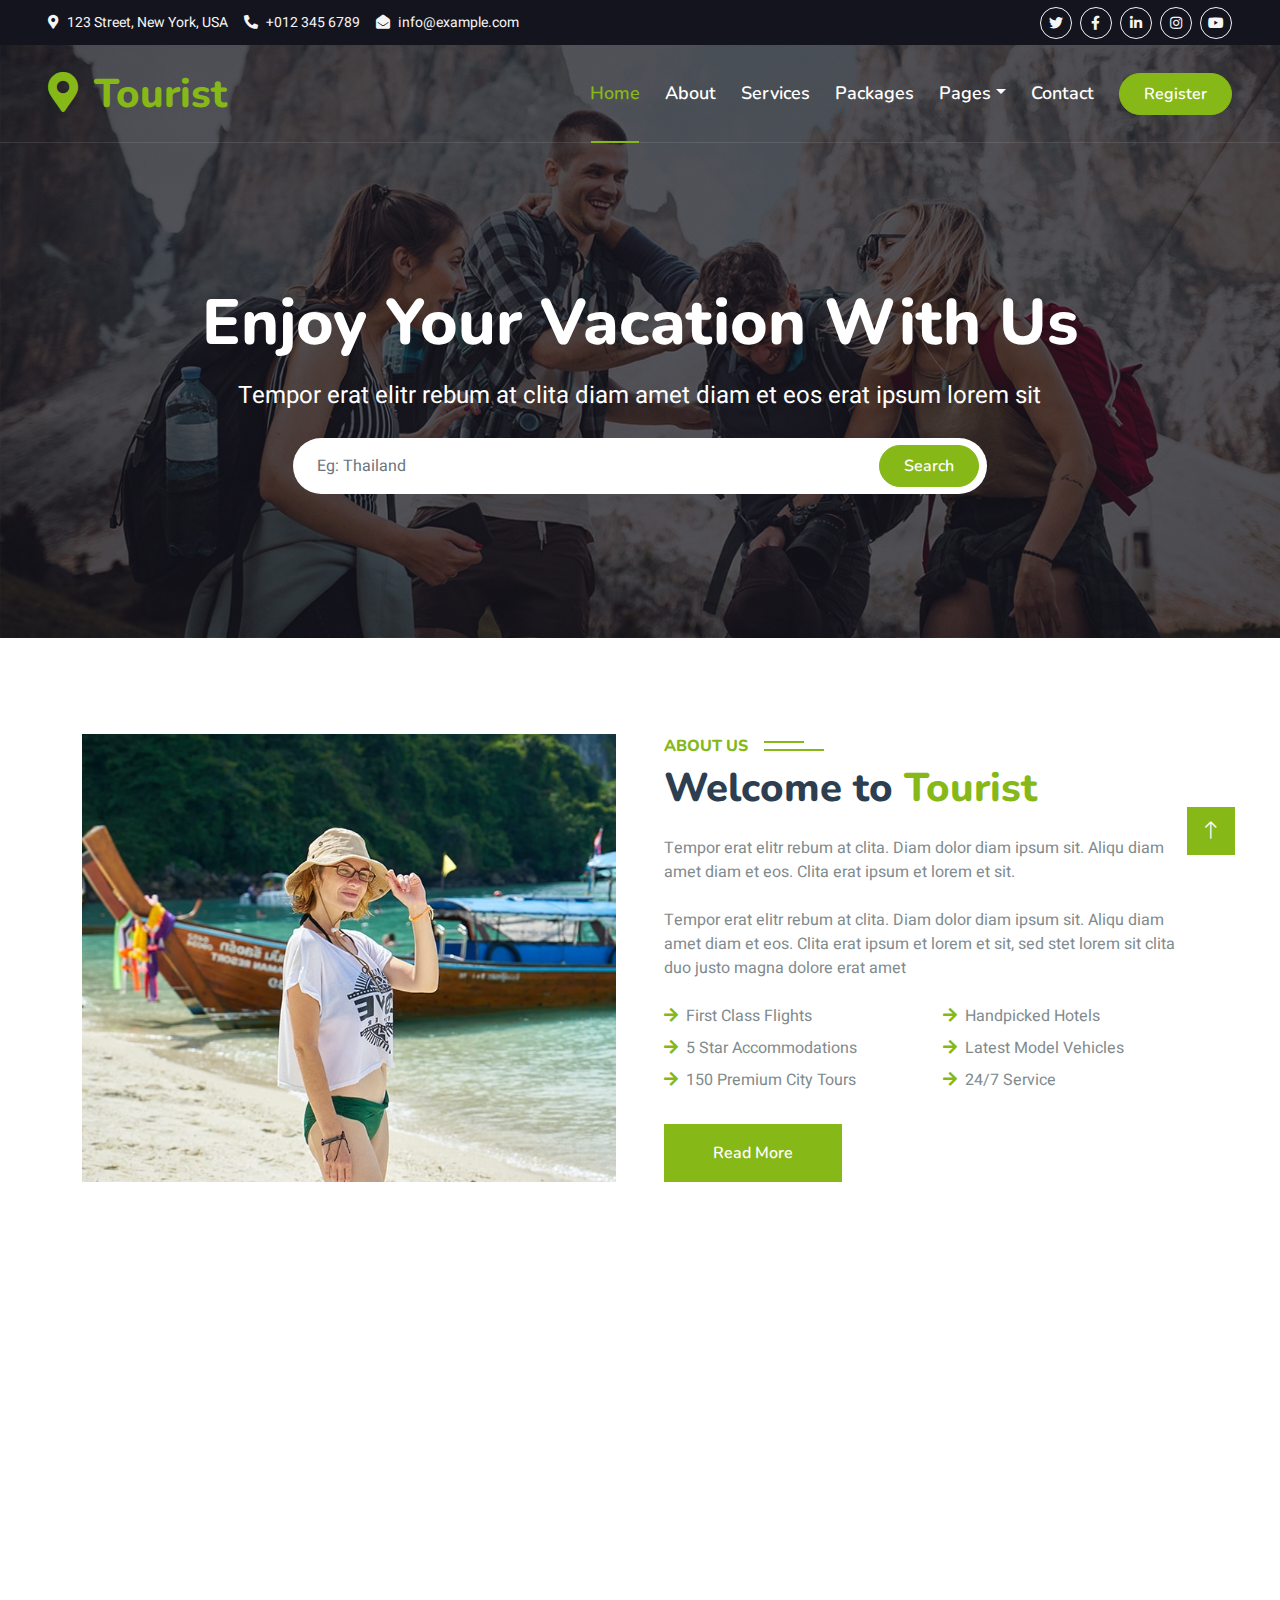
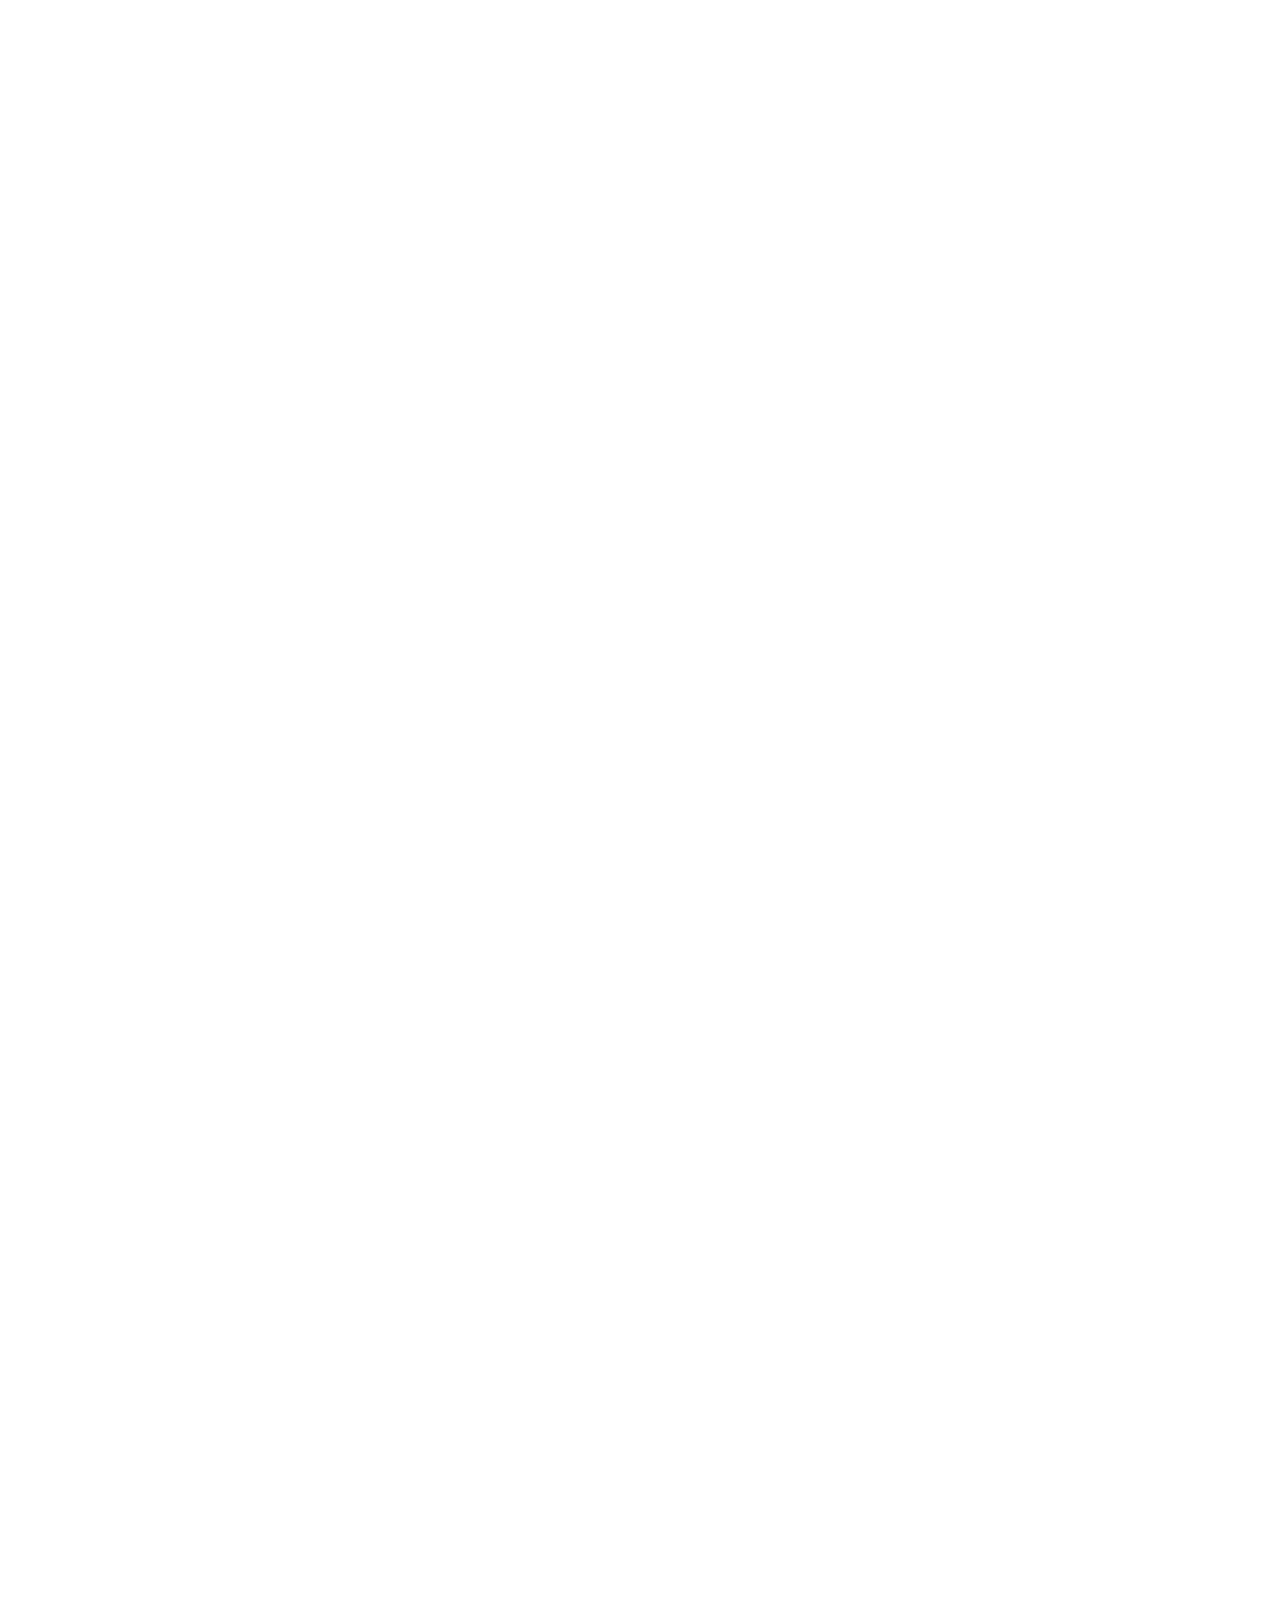
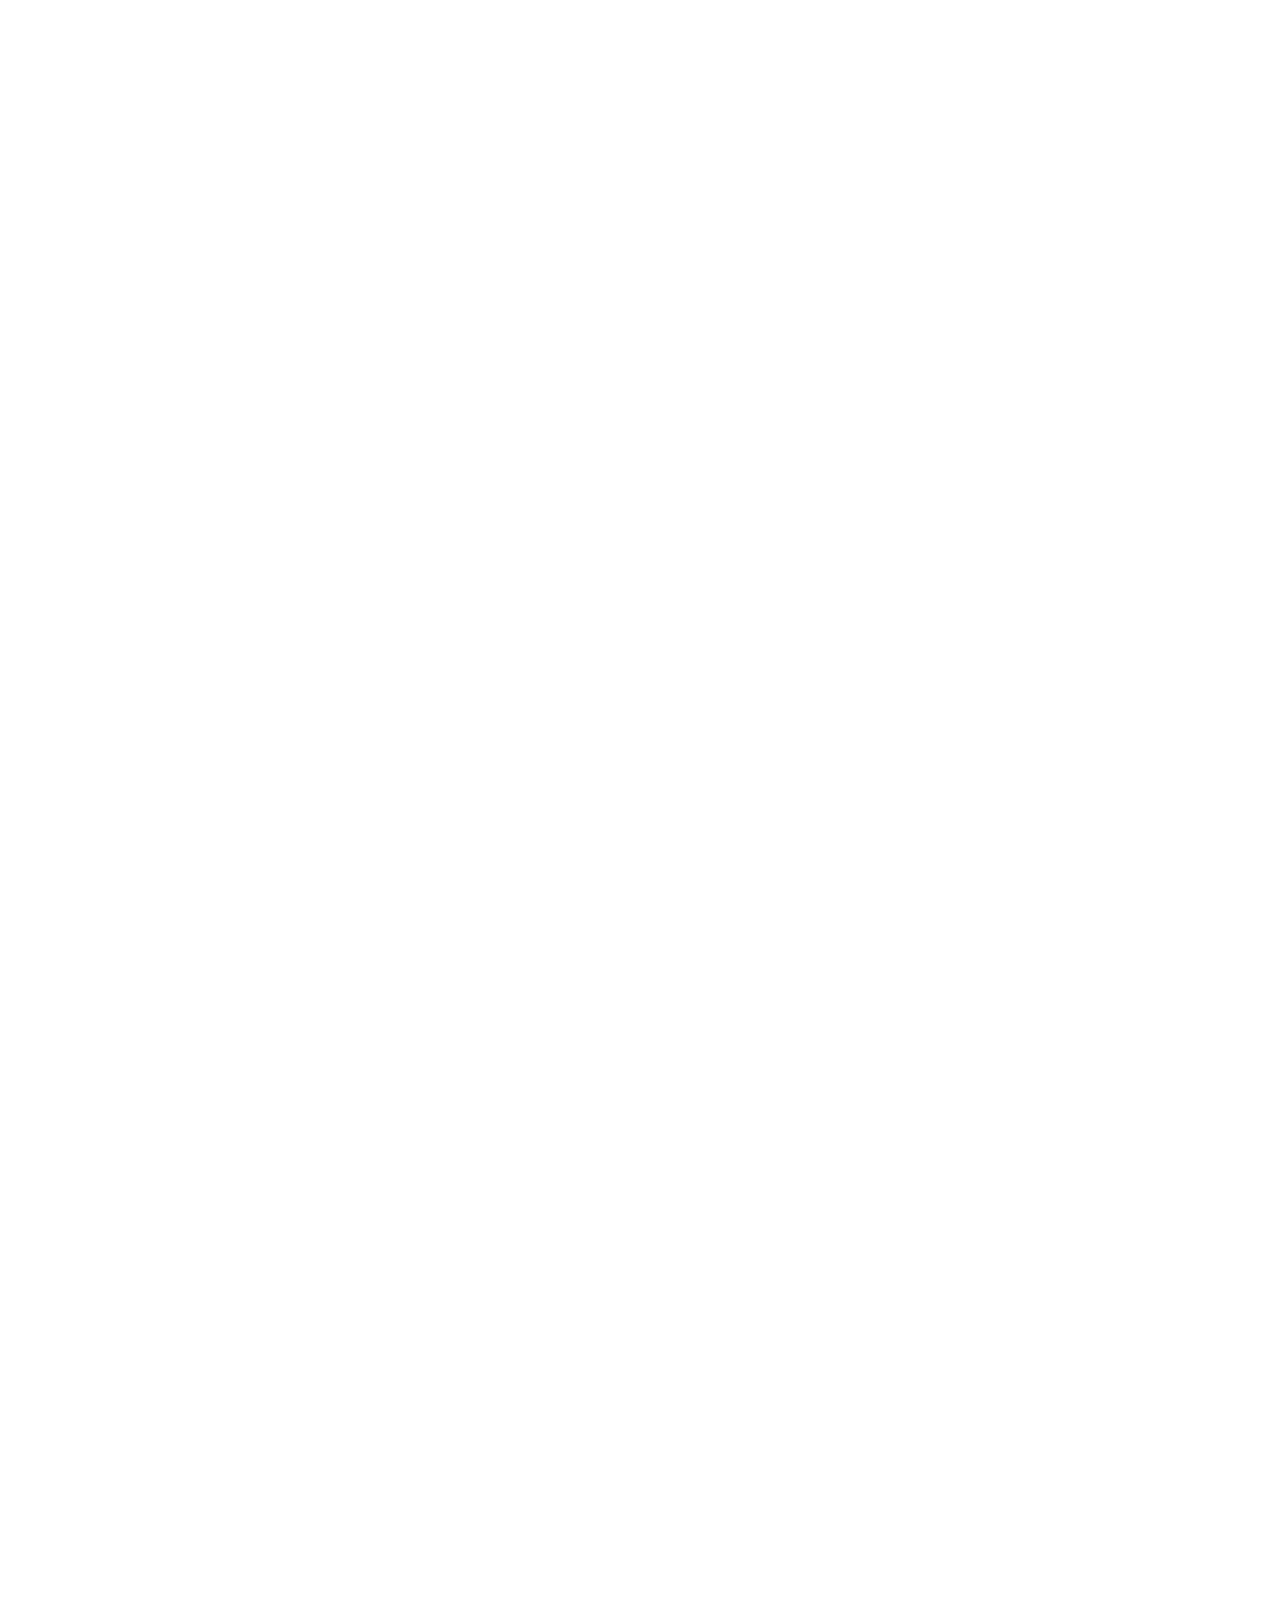
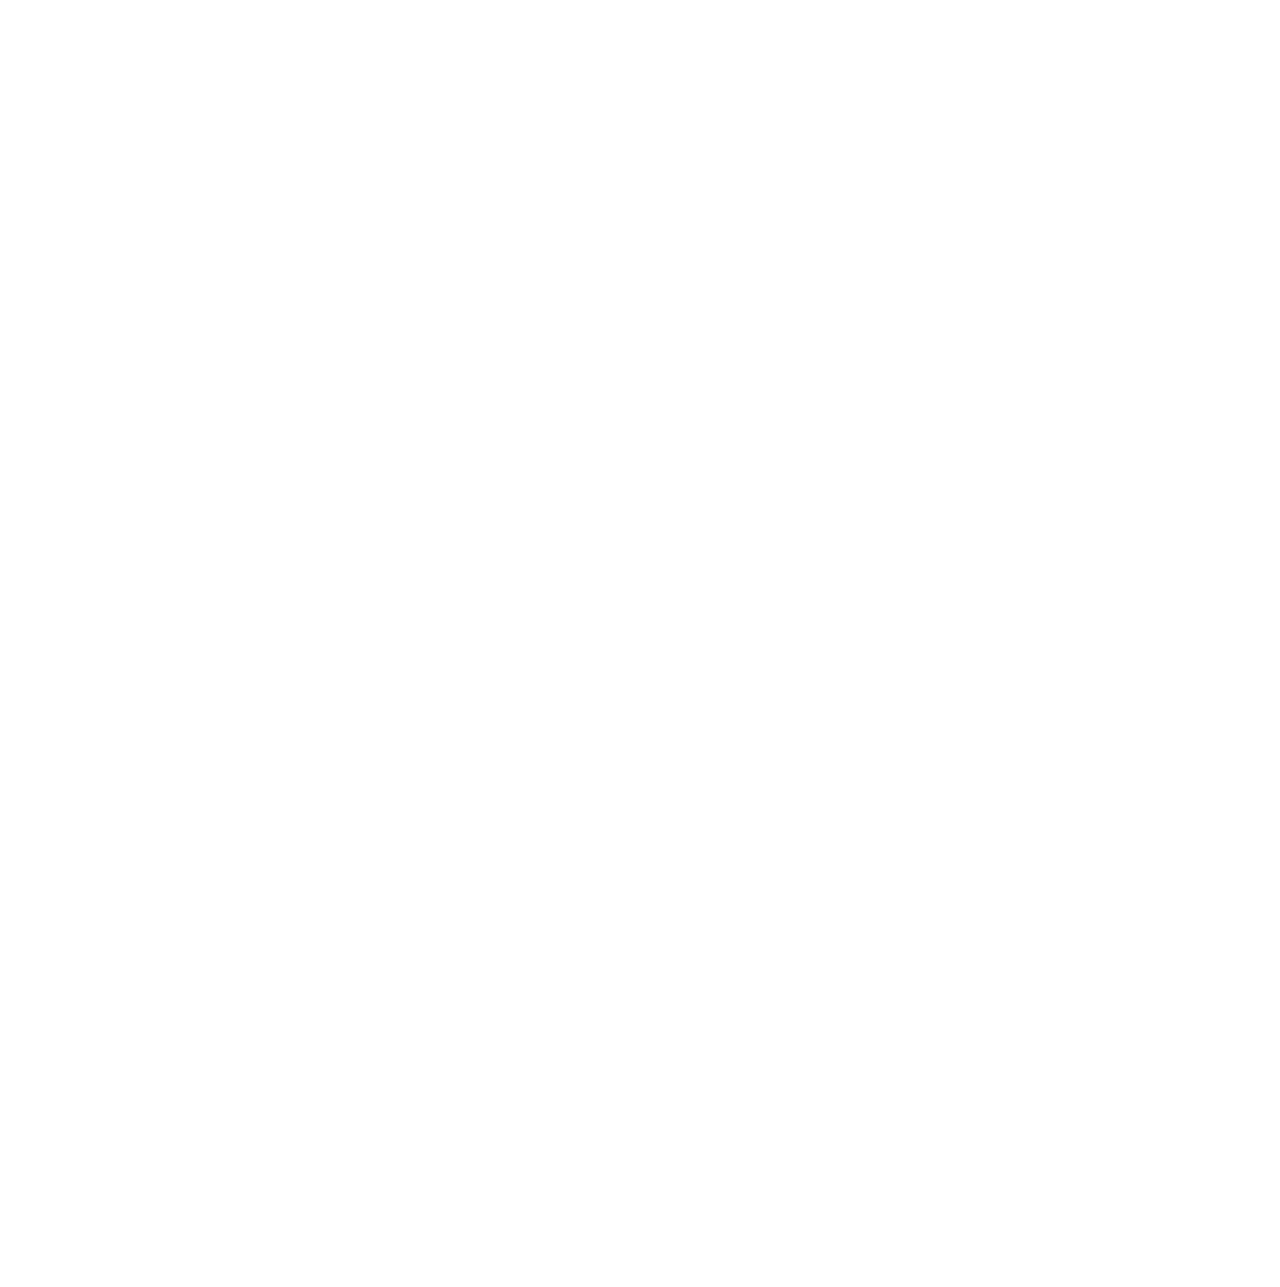
==== index.html @ eff5f2e8 "first commit" ====
<!DOCTYPE html>
<html lang="en">

<head>
    <meta charset="utf-8">
    <title>Tourist - Travel Agency HTML Template</title>
    <meta content="width=device-width, initial-scale=1.0" name="viewport">
    <meta content="" name="keywords">
    <meta content="" name="description">

    <!-- Favicon -->
    <link href="img/favicon.ico" rel="icon">

    <!-- Google Web Fonts -->
    <link rel="preconnect" href="https://fonts.googleapis.com">
    <link rel="preconnect" href="https://fonts.gstatic.com" crossorigin>
    <link href="https://fonts.googleapis.com/css2?family=Heebo:wght@400;500;600&family=Nunito:wght@600;700;800&display=swap" rel="stylesheet">

    <!-- Icon Font Stylesheet -->
    <link href="https://cdnjs.cloudflare.com/ajax/libs/font-awesome/5.10.0/css/all.min.css" rel="stylesheet">
    <link href="https://cdn.jsdelivr.net/npm/bootstrap-icons@1.4.1/font/bootstrap-icons.css" rel="stylesheet">

    <!-- Libraries Stylesheet -->
    <link href="lib/animate/animate.min.css" rel="stylesheet">
    <link href="lib/owlcarousel/assets/owl.carousel.min.css" rel="stylesheet">
    <link href="lib/tempusdominus/css/tempusdominus-bootstrap-4.min.css" rel="stylesheet" />

    <!-- Customized Bootstrap Stylesheet -->
    <link href="css/bootstrap.min.css" rel="stylesheet">

    <!-- Template Stylesheet -->
    <link href="css/style.css" rel="stylesheet">
</head>

<body>
    <!-- Spinner Start -->
    <div id="spinner" class="show bg-white position-fixed translate-middle w-100 vh-100 top-50 start-50 d-flex align-items-center justify-content-center">
        <div class="spinner-border text-primary" style="width: 3rem; height: 3rem;" role="status">
            <span class="sr-only">Loading...</span>
        </div>
    </div>
    <!-- Spinner End -->


    <!-- Topbar Start -->
    <div class="container-fluid bg-dark px-5 d-none d-lg-block">
        <div class="row gx-0">
            <div class="col-lg-8 text-center text-lg-start mb-2 mb-lg-0">
                <div class="d-inline-flex align-items-center" style="height: 45px;">
                    <small class="me-3 text-light"><i class="fa fa-map-marker-alt me-2"></i>123 Street, New York, USA</small>
                    <small class="me-3 text-light"><i class="fa fa-phone-alt me-2"></i>+012 345 6789</small>
                    <small class="text-light"><i class="fa fa-envelope-open me-2"></i>info@example.com</small>
                </div>
            </div>
            <div class="col-lg-4 text-center text-lg-end">
                <div class="d-inline-flex align-items-center" style="height: 45px;">
                    <a class="btn btn-sm btn-outline-light btn-sm-square rounded-circle me-2" href=""><i class="fab fa-twitter fw-normal"></i></a>
                    <a class="btn btn-sm btn-outline-light btn-sm-square rounded-circle me-2" href=""><i class="fab fa-facebook-f fw-normal"></i></a>
                    <a class="btn btn-sm btn-outline-light btn-sm-square rounded-circle me-2" href=""><i class="fab fa-linkedin-in fw-normal"></i></a>
                    <a class="btn btn-sm btn-outline-light btn-sm-square rounded-circle me-2" href=""><i class="fab fa-instagram fw-normal"></i></a>
                    <a class="btn btn-sm btn-outline-light btn-sm-square rounded-circle" href=""><i class="fab fa-youtube fw-normal"></i></a>
                </div>
            </div>
        </div>
    </div>
    <!-- Topbar End -->


    <!-- Navbar & Hero Start -->
    <div class="container-fluid position-relative p-0">
        <nav class="navbar navbar-expand-lg navbar-light px-4 px-lg-5 py-3 py-lg-0">
            <a href="" class="navbar-brand p-0">
                <h1 class="text-primary m-0"><i class="fa fa-map-marker-alt me-3"></i>Tourist</h1>
                <!-- <img src="img/logo.png" alt="Logo"> -->
            </a>
            <button class="navbar-toggler" type="button" data-bs-toggle="collapse" data-bs-target="#navbarCollapse">
                <span class="fa fa-bars"></span>
            </button>
            <div class="collapse navbar-collapse" id="navbarCollapse">
                <div class="navbar-nav ms-auto py-0">
                    <a href="index.html" class="nav-item nav-link active">Home</a>
                    <a href="about.html" class="nav-item nav-link">About</a>
                    <a href="service.html" class="nav-item nav-link">Services</a>
                    <a href="package.html" class="nav-item nav-link">Packages</a>
                    <div class="nav-item dropdown">
                        <a href="#" class="nav-link dropdown-toggle" data-bs-toggle="dropdown">Pages</a>
                        <div class="dropdown-menu m-0">
                            <a href="destination.html" class="dropdown-item">Destination</a>
                            <a href="booking.html" class="dropdown-item">Booking</a>
                            <a href="team.html" class="dropdown-item">Travel Guides</a>
                            <a href="testimonial.html" class="dropdown-item">Testimonial</a>
                            <a href="404.html" class="dropdown-item">404 Page</a>
                        </div>
                    </div>
                    <a href="contact.html" class="nav-item nav-link">Contact</a>
                </div>
                <a href="" class="btn btn-primary rounded-pill py-2 px-4">Register</a>
            </div>
        </nav>

        <div class="container-fluid bg-primary py-5 mb-5 hero-header">
            <div class="container py-5">
                <div class="row justify-content-center py-5">
                    <div class="col-lg-10 pt-lg-5 mt-lg-5 text-center">
                        <h1 class="display-3 text-white mb-3 animated slideInDown">Enjoy Your Vacation With Us</h1>
                        <p class="fs-4 text-white mb-4 animated slideInDown">Tempor erat elitr rebum at clita diam amet diam et eos erat ipsum lorem sit</p>
                        <div class="position-relative w-75 mx-auto animated slideInDown">
                            <input class="form-control border-0 rounded-pill w-100 py-3 ps-4 pe-5" type="text" placeholder="Eg: Thailand">
                            <button type="button" class="btn btn-primary rounded-pill py-2 px-4 position-absolute top-0 end-0 me-2" style="margin-top: 7px;">Search</button>
                        </div>
                    </div>
                </div>
            </div>
        </div>
    </div>
    <!-- Navbar & Hero End -->


    <!-- About Start -->
    <div class="container-xxl py-5">
        <div class="container">
            <div class="row g-5">
                <div class="col-lg-6 wow fadeInUp" data-wow-delay="0.1s" style="min-height: 400px;">
                    <div class="position-relative h-100">
                        <img class="img-fluid position-absolute w-100 h-100" src="img/about.jpg" alt="" style="object-fit: cover;">
                    </div>
                </div>
                <div class="col-lg-6 wow fadeInUp" data-wow-delay="0.3s">
                    <h6 class="section-title bg-white text-start text-primary pe-3">About Us</h6>
                    <h1 class="mb-4">Welcome to <span class="text-primary">Tourist</span></h1>
                    <p class="mb-4">Tempor erat elitr rebum at clita. Diam dolor diam ipsum sit. Aliqu diam amet diam et eos. Clita erat ipsum et lorem et sit.</p>
                    <p class="mb-4">Tempor erat elitr rebum at clita. Diam dolor diam ipsum sit. Aliqu diam amet diam et eos. Clita erat ipsum et lorem et sit, sed stet lorem sit clita duo justo magna dolore erat amet</p>
                    <div class="row gy-2 gx-4 mb-4">
                        <div class="col-sm-6">
                            <p class="mb-0"><i class="fa fa-arrow-right text-primary me-2"></i>First Class Flights</p>
                        </div>
                        <div class="col-sm-6">
                            <p class="mb-0"><i class="fa fa-arrow-right text-primary me-2"></i>Handpicked Hotels</p>
                        </div>
                        <div class="col-sm-6">
                            <p class="mb-0"><i class="fa fa-arrow-right text-primary me-2"></i>5 Star Accommodations</p>
                        </div>
                        <div class="col-sm-6">
                            <p class="mb-0"><i class="fa fa-arrow-right text-primary me-2"></i>Latest Model Vehicles</p>
                        </div>
                        <div class="col-sm-6">
                            <p class="mb-0"><i class="fa fa-arrow-right text-primary me-2"></i>150 Premium City Tours</p>
                        </div>
                        <div class="col-sm-6">
                            <p class="mb-0"><i class="fa fa-arrow-right text-primary me-2"></i>24/7 Service</p>
                        </div>
                    </div>
                    <a class="btn btn-primary py-3 px-5 mt-2" href="">Read More</a>
                </div>
            </div>
        </div>
    </div>
    <!-- About End -->


    <!-- Service Start -->
    <div class="container-xxl py-5">
        <div class="container">
            <div class="text-center wow fadeInUp" data-wow-delay="0.1s">
                <h6 class="section-title bg-white text-center text-primary px-3">Services</h6>
                <h1 class="mb-5">Our Services</h1>
            </div>
            <div class="row g-4">
                <div class="col-lg-3 col-sm-6 wow fadeInUp" data-wow-delay="0.1s">
                    <div class="service-item rounded pt-3">
                        <div class="p-4">
                            <i class="fa fa-3x fa-globe text-primary mb-4"></i>
                            <h5>WorldWide Tours</h5>
                            <p>Diam elitr kasd sed at elitr sed ipsum justo dolor sed clita amet diam</p>
                        </div>
                    </div>
                </div>
                <div class="col-lg-3 col-sm-6 wow fadeInUp" data-wow-delay="0.3s">
                    <div class="service-item rounded pt-3">
                        <div class="p-4">
                            <i class="fa fa-3x fa-hotel text-primary mb-4"></i>
                            <h5>Hotel Reservation</h5>
                            <p>Diam elitr kasd sed at elitr sed ipsum justo dolor sed clita amet diam</p>
                        </div>
                    </div>
                </div>
                <div class="col-lg-3 col-sm-6 wow fadeInUp" data-wow-delay="0.5s">
                    <div class="service-item rounded pt-3">
                        <div class="p-4">
                            <i class="fa fa-3x fa-user text-primary mb-4"></i>
                            <h5>Travel Guides</h5>
                            <p>Diam elitr kasd sed at elitr sed ipsum justo dolor sed clita amet diam</p>
                        </div>
                    </div>
                </div>
                <div class="col-lg-3 col-sm-6 wow fadeInUp" data-wow-delay="0.7s">
                    <div class="service-item rounded pt-3">
                        <div class="p-4">
                            <i class="fa fa-3x fa-cog text-primary mb-4"></i>
                            <h5>Event Management</h5>
                            <p>Diam elitr kasd sed at elitr sed ipsum justo dolor sed clita amet diam</p>
                        </div>
                    </div>
                </div>
                <div class="col-lg-3 col-sm-6 wow fadeInUp" data-wow-delay="0.1s">
                    <div class="service-item rounded pt-3">
                        <div class="p-4">
                            <i class="fa fa-3x fa-globe text-primary mb-4"></i>
                            <h5>WorldWide Tours</h5>
                            <p>Diam elitr kasd sed at elitr sed ipsum justo dolor sed clita amet diam</p>
                        </div>
                    </div>
                </div>
                <div class="col-lg-3 col-sm-6 wow fadeInUp" data-wow-delay="0.3s">
                    <div class="service-item rounded pt-3">
                        <div class="p-4">
                            <i class="fa fa-3x fa-hotel text-primary mb-4"></i>
                            <h5>Hotel Reservation</h5>
                            <p>Diam elitr kasd sed at elitr sed ipsum justo dolor sed clita amet diam</p>
                        </div>
                    </div>
                </div>
                <div class="col-lg-3 col-sm-6 wow fadeInUp" data-wow-delay="0.5s">
                    <div class="service-item rounded pt-3">
                        <div class="p-4">
                            <i class="fa fa-3x fa-user text-primary mb-4"></i>
                            <h5>Travel Guides</h5>
                            <p>Diam elitr kasd sed at elitr sed ipsum justo dolor sed clita amet diam</p>
                        </div>
                    </div>
                </div>
                <div class="col-lg-3 col-sm-6 wow fadeInUp" data-wow-delay="0.7s">
                    <div class="service-item rounded pt-3">
                        <div class="p-4">
                            <i class="fa fa-3x fa-cog text-primary mb-4"></i>
                            <h5>Event Management</h5>
                            <p>Diam elitr kasd sed at elitr sed ipsum justo dolor sed clita amet diam</p>
                        </div>
                    </div>
                </div>
            </div>
        </div>
    </div>
    <!-- Service End -->


    <!-- Destination Start -->
    <div class="container-xxl py-5 destination">
        <div class="container">
            <div class="text-center wow fadeInUp" data-wow-delay="0.1s">
                <h6 class="section-title bg-white text-center text-primary px-3">Destination</h6>
                <h1 class="mb-5">Popular Destination</h1>
            </div>
            <div class="row g-3">
                <div class="col-lg-7 col-md-6">
                    <div class="row g-3">
                        <div class="col-lg-12 col-md-12 wow zoomIn" data-wow-delay="0.1s">
                            <a class="position-relative d-block overflow-hidden" href="">
                                <img class="img-fluid" src="img/destination-1.jpg" alt="">
                                <div class="bg-white text-danger fw-bold position-absolute top-0 start-0 m-3 py-1 px-2">30% OFF</div>
                                <div class="bg-white text-primary fw-bold position-absolute bottom-0 end-0 m-3 py-1 px-2">Thailand</div>
                            </a>
                        </div>
                        <div class="col-lg-6 col-md-12 wow zoomIn" data-wow-delay="0.3s">
                            <a class="position-relative d-block overflow-hidden" href="">
                                <img class="img-fluid" src="img/destination-2.jpg" alt="">
                                <div class="bg-white text-danger fw-bold position-absolute top-0 start-0 m-3 py-1 px-2">25% OFF</div>
                                <div class="bg-white text-primary fw-bold position-absolute bottom-0 end-0 m-3 py-1 px-2">Malaysia</div>
                            </a>
                        </div>
                        <div class="col-lg-6 col-md-12 wow zoomIn" data-wow-delay="0.5s">
                            <a class="position-relative d-block overflow-hidden" href="">
                                <img class="img-fluid" src="img/destination-3.jpg" alt="">
                                <div class="bg-white text-danger fw-bold position-absolute top-0 start-0 m-3 py-1 px-2">35% OFF</div>
                                <div class="bg-white text-primary fw-bold position-absolute bottom-0 end-0 m-3 py-1 px-2">Australia</div>
                            </a>
                        </div>
                    </div>
                </div>
                <div class="col-lg-5 col-md-6 wow zoomIn" data-wow-delay="0.7s" style="min-height: 350px;">
                    <a class="position-relative d-block h-100 overflow-hidden" href="">
                        <img class="img-fluid position-absolute w-100 h-100" src="img/destination-4.jpg" alt="" style="object-fit: cover;">
                        <div class="bg-white text-danger fw-bold position-absolute top-0 start-0 m-3 py-1 px-2">20% OFF</div>
                        <div class="bg-white text-primary fw-bold position-absolute bottom-0 end-0 m-3 py-1 px-2">Indonesia</div>
                    </a>
                </div>
            </div>
        </div>
    </div>
    <!-- Destination Start -->


    <!-- Package Start -->
    <div class="container-xxl py-5">
        <div class="container">
            <div class="text-center wow fadeInUp" data-wow-delay="0.1s">
                <h6 class="section-title bg-white text-center text-primary px-3">Packages</h6>
                <h1 class="mb-5">Awesome Packages</h1>
            </div>
            <div class="row g-4 justify-content-center">
                <div class="col-lg-4 col-md-6 wow fadeInUp" data-wow-delay="0.1s">
                    <div class="package-item">
                        <div class="overflow-hidden">
                            <img class="img-fluid" src="img/package-1.jpg" alt="">
                        </div>
                        <div class="d-flex border-bottom">
                            <small class="flex-fill text-center border-end py-2"><i class="fa fa-map-marker-alt text-primary me-2"></i>Thailand</small>
                            <small class="flex-fill text-center border-end py-2"><i class="fa fa-calendar-alt text-primary me-2"></i>3 days</small>
                            <small class="flex-fill text-center py-2"><i class="fa fa-user text-primary me-2"></i>2 Person</small>
                        </div>
                        <div class="text-center p-4">
                            <h3 class="mb-0">$149.00</h3>
                            <div class="mb-3">
                                <small class="fa fa-star text-primary"></small>
                                <small class="fa fa-star text-primary"></small>
                                <small class="fa fa-star text-primary"></small>
                                <small class="fa fa-star text-primary"></small>
                                <small class="fa fa-star text-primary"></small>
                            </div>
                            <p>Tempor erat elitr rebum at clita. Diam dolor diam ipsum sit diam amet diam eos</p>
                            <div class="d-flex justify-content-center mb-2">
                                <a href="#" class="btn btn-sm btn-primary px-3 border-end" style="border-radius: 30px 0 0 30px;">Read More</a>
                                <a href="#" class="btn btn-sm btn-primary px-3" style="border-radius: 0 30px 30px 0;">Book Now</a>
                            </div>
                        </div>
                    </div>
                </div>
                <div class="col-lg-4 col-md-6 wow fadeInUp" data-wow-delay="0.3s">
                    <div class="package-item">
                        <div class="overflow-hidden">
                            <img class="img-fluid" src="img/package-2.jpg" alt="">
                        </div>
                        <div class="d-flex border-bottom">
                            <small class="flex-fill text-center border-end py-2"><i class="fa fa-map-marker-alt text-primary me-2"></i>Indonesia</small>
                            <small class="flex-fill text-center border-end py-2"><i class="fa fa-calendar-alt text-primary me-2"></i>3 days</small>
                            <small class="flex-fill text-center py-2"><i class="fa fa-user text-primary me-2"></i>2 Person</small>
                        </div>
                        <div class="text-center p-4">
                            <h3 class="mb-0">$139.00</h3>
                            <div class="mb-3">
                                <small class="fa fa-star text-primary"></small>
                                <small class="fa fa-star text-primary"></small>
                                <small class="fa fa-star text-primary"></small>
                                <small class="fa fa-star text-primary"></small>
                                <small class="fa fa-star text-primary"></small>
                            </div>
                            <p>Tempor erat elitr rebum at clita. Diam dolor diam ipsum sit diam amet diam eos</p>
                            <div class="d-flex justify-content-center mb-2">
                                <a href="#" class="btn btn-sm btn-primary px-3 border-end" style="border-radius: 30px 0 0 30px;">Read More</a>
                                <a href="#" class="btn btn-sm btn-primary px-3" style="border-radius: 0 30px 30px 0;">Book Now</a>
                            </div>
                        </div>
                    </div>
                </div>
                <div class="col-lg-4 col-md-6 wow fadeInUp" data-wow-delay="0.5s">
                    <div class="package-item">
                        <div class="overflow-hidden">
                            <img class="img-fluid" src="img/package-3.jpg" alt="">
                        </div>
                        <div class="d-flex border-bottom">
                            <small class="flex-fill text-center border-end py-2"><i class="fa fa-map-marker-alt text-primary me-2"></i>Malaysia</small>
                            <small class="flex-fill text-center border-end py-2"><i class="fa fa-calendar-alt text-primary me-2"></i>3 days</small>
                            <small class="flex-fill text-center py-2"><i class="fa fa-user text-primary me-2"></i>2 Person</small>
                        </div>
                        <div class="text-center p-4">
                            <h3 class="mb-0">$189.00</h3>
                            <div class="mb-3">
                                <small class="fa fa-star text-primary"></small>
                                <small class="fa fa-star text-primary"></small>
                                <small class="fa fa-star text-primary"></small>
                                <small class="fa fa-star text-primary"></small>
                                <small class="fa fa-star text-primary"></small>
                            </div>
                            <p>Tempor erat elitr rebum at clita. Diam dolor diam ipsum sit diam amet diam eos</p>
                            <div class="d-flex justify-content-center mb-2">
                                <a href="#" class="btn btn-sm btn-primary px-3 border-end" style="border-radius: 30px 0 0 30px;">Read More</a>
                                <a href="#" class="btn btn-sm btn-primary px-3" style="border-radius: 0 30px 30px 0;">Book Now</a>
                            </div>
                        </div>
                    </div>
                </div>
            </div>
        </div>
    </div>
    <!-- Package End -->


    <!-- Booking Start -->
    <div class="container-xxl py-5 wow fadeInUp" data-wow-delay="0.1s">
        <div class="container">
            <div class="booking p-5">
                <div class="row g-5 align-items-center">
                    <div class="col-md-6 text-white">
                        <h6 class="text-white text-uppercase">Booking</h6>
                        <h1 class="text-white mb-4">Online Booking</h1>
                        <p class="mb-4">Tempor erat elitr rebum at clita. Diam dolor diam ipsum sit. Aliqu diam amet diam et eos. Clita erat ipsum et lorem et sit.</p>
                        <p class="mb-4">Tempor erat elitr rebum at clita. Diam dolor diam ipsum sit. Aliqu diam amet diam et eos. Clita erat ipsum et lorem et sit, sed stet lorem sit clita duo justo magna dolore erat amet</p>
                        <a class="btn btn-outline-light py-3 px-5 mt-2" href="">Read More</a>
                    </div>
                    <div class="col-md-6">
                        <h1 class="text-white mb-4">Book A Tour</h1>
                        <form>
                            <div class="row g-3">
                                <div class="col-md-6">
                                    <div class="form-floating">
                                        <input type="text" class="form-control bg-transparent" id="name" placeholder="Your Name">
                                        <label for="name">Your Name</label>
                                    </div>
                                </div>
                                <div class="col-md-6">
                                    <div class="form-floating">
                                        <input type="email" class="form-control bg-transparent" id="email" placeholder="Your Email">
                                        <label for="email">Your Email</label>
                                    </div>
                                </div>
                                <div class="col-md-6">
                                    <div class="form-floating date" id="date3" data-target-input="nearest">
                                        <input type="text" class="form-control bg-transparent datetimepicker-input" id="datetime" placeholder="Date & Time" data-target="#date3" data-toggle="datetimepicker" />
                                        <label for="datetime">Date & Time</label>
                                    </div>
                                </div>
                                <div class="col-md-6">
                                    <div class="form-floating">
                                        <select class="form-select bg-transparent" id="select1">
                                            <option value="1">Destination 1</option>
                                            <option value="2">Destination 2</option>
                                            <option value="3">Destination 3</option>
                                        </select>
                                        <label for="select1">Destination</label>
                                    </div>
                                </div>
                                <div class="col-12">
                                    <div class="form-floating">
                                        <textarea class="form-control bg-transparent" placeholder="Special Request" id="message" style="height: 100px"></textarea>
                                        <label for="message">Special Request</label>
                                    </div>
                                </div>
                                <div class="col-12">
                                    <button class="btn btn-outline-light w-100 py-3" type="submit">Book Now</button>
                                </div>
                            </div>
                        </form>
                    </div>
                </div>
            </div>
        </div>
    </div>
    <!-- Booking Start -->


    <!-- Process Start -->
    <div class="container-xxl py-5">
        <div class="container">
            <div class="text-center pb-4 wow fadeInUp" data-wow-delay="0.1s">
                <h6 class="section-title bg-white text-center text-primary px-3">Process</h6>
                <h1 class="mb-5">3 Easy Steps</h1>
            </div>
            <div class="row gy-5 gx-4 justify-content-center">
                <div class="col-lg-4 col-sm-6 text-center pt-4 wow fadeInUp" data-wow-delay="0.1s">
                    <div class="position-relative border border-primary pt-5 pb-4 px-4">
                        <div class="d-inline-flex align-items-center justify-content-center bg-primary rounded-circle position-absolute top-0 start-50 translate-middle shadow" style="width: 100px; height: 100px;">
                            <i class="fa fa-globe fa-3x text-white"></i>
                        </div>
                        <h5 class="mt-4">Choose A Destination</h5>
                        <hr class="w-25 mx-auto bg-primary mb-1">
                        <hr class="w-50 mx-auto bg-primary mt-0">
                        <p class="mb-0">Tempor erat elitr rebum clita dolor diam ipsum sit diam amet diam eos erat ipsum et lorem et sit sed stet lorem sit</p>
                    </div>
                </div>
                <div class="col-lg-4 col-sm-6 text-center pt-4 wow fadeInUp" data-wow-delay="0.3s">
                    <div class="position-relative border border-primary pt-5 pb-4 px-4">
                        <div class="d-inline-flex align-items-center justify-content-center bg-primary rounded-circle position-absolute top-0 start-50 translate-middle shadow" style="width: 100px; height: 100px;">
                            <i class="fa fa-dollar-sign fa-3x text-white"></i>
                        </div>
                        <h5 class="mt-4">Pay Online</h5>
                        <hr class="w-25 mx-auto bg-primary mb-1">
                        <hr class="w-50 mx-auto bg-primary mt-0">
                        <p class="mb-0">Tempor erat elitr rebum clita dolor diam ipsum sit diam amet diam eos erat ipsum et lorem et sit sed stet lorem sit</p>
                    </div>
                </div>
                <div class="col-lg-4 col-sm-6 text-center pt-4 wow fadeInUp" data-wow-delay="0.5s">
                    <div class="position-relative border border-primary pt-5 pb-4 px-4">
                        <div class="d-inline-flex align-items-center justify-content-center bg-primary rounded-circle position-absolute top-0 start-50 translate-middle shadow" style="width: 100px; height: 100px;">
                            <i class="fa fa-plane fa-3x text-white"></i>
                        </div>
                        <h5 class="mt-4">Fly Today</h5>
                        <hr class="w-25 mx-auto bg-primary mb-1">
                        <hr class="w-50 mx-auto bg-primary mt-0">
                        <p class="mb-0">Tempor erat elitr rebum clita dolor diam ipsum sit diam amet diam eos erat ipsum et lorem et sit sed stet lorem sit</p>
                    </div>
                </div>
            </div>
        </div>
    </div>
    <!-- Process Start -->


    <!-- Team Start -->
    <div class="container-xxl py-5">
        <div class="container">
            <div class="text-center wow fadeInUp" data-wow-delay="0.1s">
                <h6 class="section-title bg-white text-center text-primary px-3">Travel Guide</h6>
                <h1 class="mb-5">Meet Our Guide</h1>
            </div>
            <div class="row g-4">
                <div class="col-lg-3 col-md-6 wow fadeInUp" data-wow-delay="0.1s">
                    <div class="team-item">
                        <div class="overflow-hidden">
                            <img class="img-fluid" src="img/team-1.jpg" alt="">
                        </div>
                        <div class="position-relative d-flex justify-content-center" style="margin-top: -19px;">
                            <a class="btn btn-square mx-1" href=""><i class="fab fa-facebook-f"></i></a>
                            <a class="btn btn-square mx-1" href=""><i class="fab fa-twitter"></i></a>
                            <a class="btn btn-square mx-1" href=""><i class="fab fa-instagram"></i></a>
                        </div>
                        <div class="text-center p-4">
                            <h5 class="mb-0">Full Name</h5>
                            <small>Designation</small>
                        </div>
                    </div>
                </div>
                <div class="col-lg-3 col-md-6 wow fadeInUp" data-wow-delay="0.3s">
                    <div class="team-item">
                        <div class="overflow-hidden">
                            <img class="img-fluid" src="img/team-2.jpg" alt="">
                        </div>
                        <div class="position-relative d-flex justify-content-center" style="margin-top: -19px;">
                            <a class="btn btn-square mx-1" href=""><i class="fab fa-facebook-f"></i></a>
                            <a class="btn btn-square mx-1" href=""><i class="fab fa-twitter"></i></a>
                            <a class="btn btn-square mx-1" href=""><i class="fab fa-instagram"></i></a>
                        </div>
                        <div class="text-center p-4">
                            <h5 class="mb-0">Full Name</h5>
                            <small>Designation</small>
                        </div>
                    </div>
                </div>
                <div class="col-lg-3 col-md-6 wow fadeInUp" data-wow-delay="0.5s">
                    <div class="team-item">
                        <div class="overflow-hidden">
                            <img class="img-fluid" src="img/team-3.jpg" alt="">
                        </div>
                        <div class="position-relative d-flex justify-content-center" style="margin-top: -19px;">
                            <a class="btn btn-square mx-1" href=""><i class="fab fa-facebook-f"></i></a>
                            <a class="btn btn-square mx-1" href=""><i class="fab fa-twitter"></i></a>
                            <a class="btn btn-square mx-1" href=""><i class="fab fa-instagram"></i></a>
                        </div>
                        <div class="text-center p-4">
                            <h5 class="mb-0">Full Name</h5>
                            <small>Designation</small>
                        </div>
                    </div>
                </div>
                <div class="col-lg-3 col-md-6 wow fadeInUp" data-wow-delay="0.7s">
                    <div class="team-item">
                        <div class="overflow-hidden">
                            <img class="img-fluid" src="img/team-4.jpg" alt="">
                        </div>
                        <div class="position-relative d-flex justify-content-center" style="margin-top: -19px;">
                            <a class="btn btn-square mx-1" href=""><i class="fab fa-facebook-f"></i></a>
                            <a class="btn btn-square mx-1" href=""><i class="fab fa-twitter"></i></a>
                            <a class="btn btn-square mx-1" href=""><i class="fab fa-instagram"></i></a>
                        </div>
                        <div class="text-center p-4">
                            <h5 class="mb-0">Full Name</h5>
                            <small>Designation</small>
                        </div>
                    </div>
                </div>
            </div>
        </div>
    </div>
    <!-- Team End -->


    <!-- Testimonial Start -->
    <div class="container-xxl py-5 wow fadeInUp" data-wow-delay="0.1s">
        <div class="container">
            <div class="text-center">
                <h6 class="section-title bg-white text-center text-primary px-3">Testimonial</h6>
                <h1 class="mb-5">Our Clients Say!!!</h1>
            </div>
            <div class="owl-carousel testimonial-carousel position-relative">
                <div class="testimonial-item bg-white text-center border p-4">
                    <img class="bg-white rounded-circle shadow p-1 mx-auto mb-3" src="img/testimonial-1.jpg" style="width: 80px; height: 80px;">
                    <h5 class="mb-0">John Doe</h5>
                    <p>New York, USA</p>
                    <p class="mb-0">Tempor erat elitr rebum at clita. Diam dolor diam ipsum sit diam amet diam et eos. Clita erat ipsum et lorem et sit.</p>
                </div>
                <div class="testimonial-item bg-white text-center border p-4">
                    <img class="bg-white rounded-circle shadow p-1 mx-auto mb-3" src="img/testimonial-2.jpg" style="width: 80px; height: 80px;">
                    <h5 class="mb-0">John Doe</h5>
                    <p>New York, USA</p>
                    <p class="mt-2 mb-0">Tempor erat elitr rebum at clita. Diam dolor diam ipsum sit diam amet diam et eos. Clita erat ipsum et lorem et sit.</p>
                </div>
                <div class="testimonial-item bg-white text-center border p-4">
                    <img class="bg-white rounded-circle shadow p-1 mx-auto mb-3" src="img/testimonial-3.jpg" style="width: 80px; height: 80px;">
                    <h5 class="mb-0">John Doe</h5>
                    <p>New York, USA</p>
                    <p class="mt-2 mb-0">Tempor erat elitr rebum at clita. Diam dolor diam ipsum sit diam amet diam et eos. Clita erat ipsum et lorem et sit.</p>
                </div>
                <div class="testimonial-item bg-white text-center border p-4">
                    <img class="bg-white rounded-circle shadow p-1 mx-auto mb-3" src="img/testimonial-4.jpg" style="width: 80px; height: 80px;">
                    <h5 class="mb-0">John Doe</h5>
                    <p>New York, USA</p>
                    <p class="mt-2 mb-0">Tempor erat elitr rebum at clita. Diam dolor diam ipsum sit diam amet diam et eos. Clita erat ipsum et lorem et sit.</p>
                </div>
            </div>
        </div>
    </div>
    <!-- Testimonial End -->
        

    <!-- Footer Start -->
    <div class="container-fluid bg-dark text-light footer pt-5 mt-5 wow fadeIn" data-wow-delay="0.1s">
        <div class="container py-5">
            <div class="row g-5">
                <div class="col-lg-3 col-md-6">
                    <h4 class="text-white mb-3">Company</h4>
                    <a class="btn btn-link" href="">About Us</a>
                    <a class="btn btn-link" href="">Contact Us</a>
                    <a class="btn btn-link" href="">Privacy Policy</a>
                    <a class="btn btn-link" href="">Terms & Condition</a>
                    <a class="btn btn-link" href="">FAQs & Help</a>
                </div>
                <div class="col-lg-3 col-md-6">
                    <h4 class="text-white mb-3">Contact</h4>
                    <p class="mb-2"><i class="fa fa-map-marker-alt me-3"></i>123 Street, New York, USA</p>
                    <p class="mb-2"><i class="fa fa-phone-alt me-3"></i>+012 345 67890</p>
                    <p class="mb-2"><i class="fa fa-envelope me-3"></i>info@example.com</p>
                    <div class="d-flex pt-2">
                        <a class="btn btn-outline-light btn-social" href=""><i class="fab fa-twitter"></i></a>
                        <a class="btn btn-outline-light btn-social" href=""><i class="fab fa-facebook-f"></i></a>
                        <a class="btn btn-outline-light btn-social" href=""><i class="fab fa-youtube"></i></a>
                        <a class="btn btn-outline-light btn-social" href=""><i class="fab fa-linkedin-in"></i></a>
                    </div>
                </div>
                <div class="col-lg-3 col-md-6">
                    <h4 class="text-white mb-3">Gallery</h4>
                    <div class="row g-2 pt-2">
                        <div class="col-4">
                            <img class="img-fluid bg-light p-1" src="img/package-1.jpg" alt="">
                        </div>
                        <div class="col-4">
                            <img class="img-fluid bg-light p-1" src="img/package-2.jpg" alt="">
                        </div>
                        <div class="col-4">
                            <img class="img-fluid bg-light p-1" src="img/package-3.jpg" alt="">
                        </div>
                        <div class="col-4">
                            <img class="img-fluid bg-light p-1" src="img/package-2.jpg" alt="">
                        </div>
                        <div class="col-4">
                            <img class="img-fluid bg-light p-1" src="img/package-3.jpg" alt="">
                        </div>
                        <div class="col-4">
                            <img class="img-fluid bg-light p-1" src="img/package-1.jpg" alt="">
                        </div>
                    </div>
                </div>
                <div class="col-lg-3 col-md-6">
                    <h4 class="text-white mb-3">Newsletter</h4>
                    <p>Dolor amet sit justo amet elitr clita ipsum elitr est.</p>
                    <div class="position-relative mx-auto" style="max-width: 400px;">
                        <input class="form-control border-primary w-100 py-3 ps-4 pe-5" type="text" placeholder="Your email">
                        <button type="button" class="btn btn-primary py-2 position-absolute top-0 end-0 mt-2 me-2">SignUp</button>
                    </div>
                </div>
            </div>
        </div>
        <div class="container">
            <div class="copyright">
                <div class="row">
                    <div class="col-md-6 text-center text-md-start mb-3 mb-md-0">
                        &copy; <a class="border-bottom" href="#">Your Site Name</a>, All Right Reserved.

                        <!--/*** This template is free as long as you keep the footer author’s credit link/attribution link/backlink. If you'd like to use the template without the footer author’s credit link/attribution link/backlink, you can purchase the Credit Removal License from "https://htmlcodex.com/credit-removal". Thank you for your support. ***/-->
                        Designed By <a class="border-bottom" href="https://htmlcodex.com">HTML Codex</a>
                    </div>
                    <div class="col-md-6 text-center text-md-end">
                        <div class="footer-menu">
                            <a href="">Home</a>
                            <a href="">Cookies</a>
                            <a href="">Help</a>
                            <a href="">FQAs</a>
                        </div>
                    </div>
                </div>
            </div>
        </div>
    </div>
    <!-- Footer End -->


    <!-- Back to Top -->
    <a href="#" class="btn btn-lg btn-primary btn-lg-square back-to-top"><i class="bi bi-arrow-up"></i></a>


    <!-- JavaScript Libraries -->
    <script src="https://code.jquery.com/jquery-3.4.1.min.js"></script>
    <script src="https://cdn.jsdelivr.net/npm/bootstrap@5.0.0/dist/js/bootstrap.bundle.min.js"></script>
    <script src="lib/wow/wow.min.js"></script>
    <script src="lib/easing/easing.min.js"></script>
    <script src="lib/waypoints/waypoints.min.js"></script>
    <script src="lib/owlcarousel/owl.carousel.min.js"></script>
    <script src="lib/tempusdominus/js/moment.min.js"></script>
    <script src="lib/tempusdominus/js/moment-timezone.min.js"></script>
    <script src="lib/tempusdominus/js/tempusdominus-bootstrap-4.min.js"></script>

    <!-- Template Javascript -->
    <script src="js/main.js"></script>
</body>

</html>
---- css/style.css ----
/********** Template CSS **********/
:root {
    --primary: #86B817;
    --secondary: #FE8800;
    --light: #F5F5F5;
    --dark: #14141F;
}

.fw-medium {
    font-weight: 600 !important;
}

.fw-semi-bold {
    font-weight: 700 !important;
}

.back-to-top {
    position: fixed;
    display: none;
    right: 45px;
    bottom: 45px;
    z-index: 99;
}


/*** Spinner ***/
#spinner {
    opacity: 0;
    visibility: hidden;
    transition: opacity .5s ease-out, visibility 0s linear .5s;
    z-index: 99999;
}

#spinner.show {
    transition: opacity .5s ease-out, visibility 0s linear 0s;
    visibility: visible;
    opacity: 1;
}


/*** Button ***/
.btn {
    font-family: 'Nunito', sans-serif;
    font-weight: 600;
    transition: .5s;
}

.btn.btn-primary,
.btn.btn-secondary {
    color: #FFFFFF;
}

.btn-square {
    width: 38px;
    height: 38px;
}

.btn-sm-square {
    width: 32px;
    height: 32px;
}

.btn-lg-square {
    width: 48px;
    height: 48px;
}

.btn-square,
.btn-sm-square,
.btn-lg-square {
    padding: 0;
    display: flex;
    align-items: center;
    justify-content: center;
    font-weight: normal;
    border-radius: 0px;
}


/*** Navbar ***/
.navbar-light .navbar-nav .nav-link {
    font-family: 'Nunito', sans-serif;
    position: relative;
    margin-right: 25px;
    padding: 35px 0;
    color: #FFFFFF !important;
    font-size: 18px;
    font-weight: 600;
    outline: none;
    transition: .5s;
}

.sticky-top.navbar-light .navbar-nav .nav-link {
    padding: 20px 0;
    color: var(--dark) !important;
}

.navbar-light .navbar-nav .nav-link:hover,
.navbar-light .navbar-nav .nav-link.active {
    color: var(--primary) !important;
}

.navbar-light .navbar-brand img {
    max-height: 60px;
    transition: .5s;
}

.sticky-top.navbar-light .navbar-brand img {
    max-height: 45px;
}

@media (max-width: 991.98px) {
    .sticky-top.navbar-light {
        position: relative;
        background: #FFFFFF;
    }

    .navbar-light .navbar-collapse {
        margin-top: 15px;
        border-top: 1px solid #DDDDDD;
    }

    .navbar-light .navbar-nav .nav-link,
    .sticky-top.navbar-light .navbar-nav .nav-link {
        padding: 10px 0;
        margin-left: 0;
        color: var(--dark) !important;
    }

    .navbar-light .navbar-brand img {
        max-height: 45px;
    }
}

@media (min-width: 992px) {
    .navbar-light {
        position: absolute;
        width: 100%;
        top: 0;
        left: 0;
        border-bottom: 1px solid rgba(256, 256, 256, .1);
        z-index: 999;
    }
    
    .sticky-top.navbar-light {
        position: fixed;
        background: #FFFFFF;
    }

    .navbar-light .navbar-nav .nav-link::before {
        position: absolute;
        content: "";
        width: 0;
        height: 2px;
        bottom: -1px;
        left: 50%;
        background: var(--primary);
        transition: .5s;
    }

    .navbar-light .navbar-nav .nav-link:hover::before,
    .navbar-light .navbar-nav .nav-link.active::before {
        width: calc(100% - 2px);
        left: 1px;
    }

    .navbar-light .navbar-nav .nav-link.nav-contact::before {
        display: none;
    }
}


/*** Hero Header ***/
.hero-header {
    background: linear-gradient(rgba(20, 20, 31, .7), rgba(20, 20, 31, .7)), url(../img/bg-hero.jpg);
    background-position: center center;
    background-repeat: no-repeat;
    background-size: cover;
}

.breadcrumb-item + .breadcrumb-item::before {
    color: rgba(255, 255, 255, .5);
}


/*** Section Title ***/
.section-title {
    position: relative;
    display: inline-block;
    text-transform: uppercase;
}

.section-title::before {
    position: absolute;
    content: "";
    width: calc(100% + 80px);
    height: 2px;
    top: 4px;
    left: -40px;
    background: var(--primary);
    z-index: -1;
}

.section-title::after {
    position: absolute;
    content: "";
    width: calc(100% + 120px);
    height: 2px;
    bottom: 5px;
    left: -60px;
    background: var(--primary);
    z-index: -1;
}

.section-title.text-start::before {
    width: calc(100% + 40px);
    left: 0;
}

.section-title.text-start::after {
    width: calc(100% + 60px);
    left: 0;
}


/*** Service ***/
.service-item {
    box-shadow: 0 0 45px rgba(0, 0, 0, .08);
    transition: .5s;
}

.service-item:hover {
    background: var(--primary);
}

.service-item * {
    transition: .5s;
}

.service-item:hover * {
    color: var(--light) !important;
}


/*** Destination ***/
.destination img {
    transition: .5s;
}

.destination a:hover img {
    transform: scale(1.1);
}


/*** Package ***/
.package-item {
    box-shadow: 0 0 45px rgba(0, 0, 0, .08);
}

.package-item img {
    transition: .5s;
}

.package-item:hover img {
    transform: scale(1.1);
}


/*** Booking ***/
.booking {
    background: linear-gradient(rgba(15, 23, 43, .7), rgba(15, 23, 43, .7)), url(../img/booking.jpg);
    background-position: center center;
    background-repeat: no-repeat;
    background-size: cover;
}


/*** Team ***/
.team-item {
    box-shadow: 0 0 45px rgba(0, 0, 0, .08);
}

.team-item img {
    transition: .5s;
}

.team-item:hover img {
    transform: scale(1.1);
}

.team-item .btn {
    background: #FFFFFF;
    color: var(--primary);
    border-radius: 20px;
    border-bottom: 1px solid var(--primary);
}

.team-item .btn:hover {
    background: var(--primary);
    color: #FFFFFF;
}


/*** Testimonial ***/
.testimonial-carousel::before {
    position: absolute;
    content: "";
    top: 0;
    left: 0;
    height: 100%;
    width: 0;
    background: linear-gradient(to right, rgba(255, 255, 255, 1) 0%, rgba(255, 255, 255, 0) 100%);
    z-index: 1;
}

.testimonial-carousel::after {
    position: absolute;
    content: "";
    top: 0;
    right: 0;
    height: 100%;
    width: 0;
    background: linear-gradient(to left, rgba(255, 255, 255, 1) 0%, rgba(255, 255, 255, 0) 100%);
    z-index: 1;
}

@media (min-width: 768px) {
    .testimonial-carousel::before,
    .testimonial-carousel::after {
        width: 200px;
    }
}

@media (min-width: 992px) {
    .testimonial-carousel::before,
    .testimonial-carousel::after {
        width: 300px;
    }
}

.testimonial-carousel .owl-item .testimonial-item,
.testimonial-carousel .owl-item.center .testimonial-item * {
    transition: .5s;
}

.testimonial-carousel .owl-item.center .testimonial-item {
    background: var(--primary) !important;
    border-color: var(--primary) !important;
}

.testimonial-carousel .owl-item.center .testimonial-item * {
    color: #FFFFFF !important;
}

.testimonial-carousel .owl-dots {
    margin-top: 24px;
    display: flex;
    align-items: flex-end;
    justify-content: center;
}

.testimonial-carousel .owl-dot {
    position: relative;
    display: inline-block;
    margin: 0 5px;
    width: 15px;
    height: 15px;
    border: 1px solid #CCCCCC;
    border-radius: 15px;
    transition: .5s;
}

.testimonial-carousel .owl-dot.active {
    background: var(--primary);
    border-color: var(--primary);
}


/*** Footer ***/
.footer .btn.btn-social {
    margin-right: 5px;
    width: 35px;
    height: 35px;
    display: flex;
    align-items: center;
    justify-content: center;
    color: var(--light);
    font-weight: normal;
    border: 1px solid #FFFFFF;
    border-radius: 35px;
    transition: .3s;
}

.footer .btn.btn-social:hover {
    color: var(--primary);
}

.footer .btn.btn-link {
    display: block;
    margin-bottom: 5px;
    padding: 0;
    text-align: left;
    color: #FFFFFF;
    font-size: 15px;
    font-weight: normal;
    text-transform: capitalize;
    transition: .3s;
}

.footer .btn.btn-link::before {
    position: relative;
    content: "\f105";
    font-family: "Font Awesome 5 Free";
    font-weight: 900;
    margin-right: 10px;
}

.footer .btn.btn-link:hover {
    letter-spacing: 1px;
    box-shadow: none;
}

.footer .copyright {
    padding: 25px 0;
    font-size: 15px;
    border-top: 1px solid rgba(256, 256, 256, .1);
}

.footer .copyright a {
    color: var(--light);
}

.footer .footer-menu a {
    margin-right: 15px;
    padding-right: 15px;
    border-right: 1px solid rgba(255, 255, 255, .1);
}

.footer .footer-menu a:last-child {
    margin-right: 0;
    padding-right: 0;
    border-right: none;
}
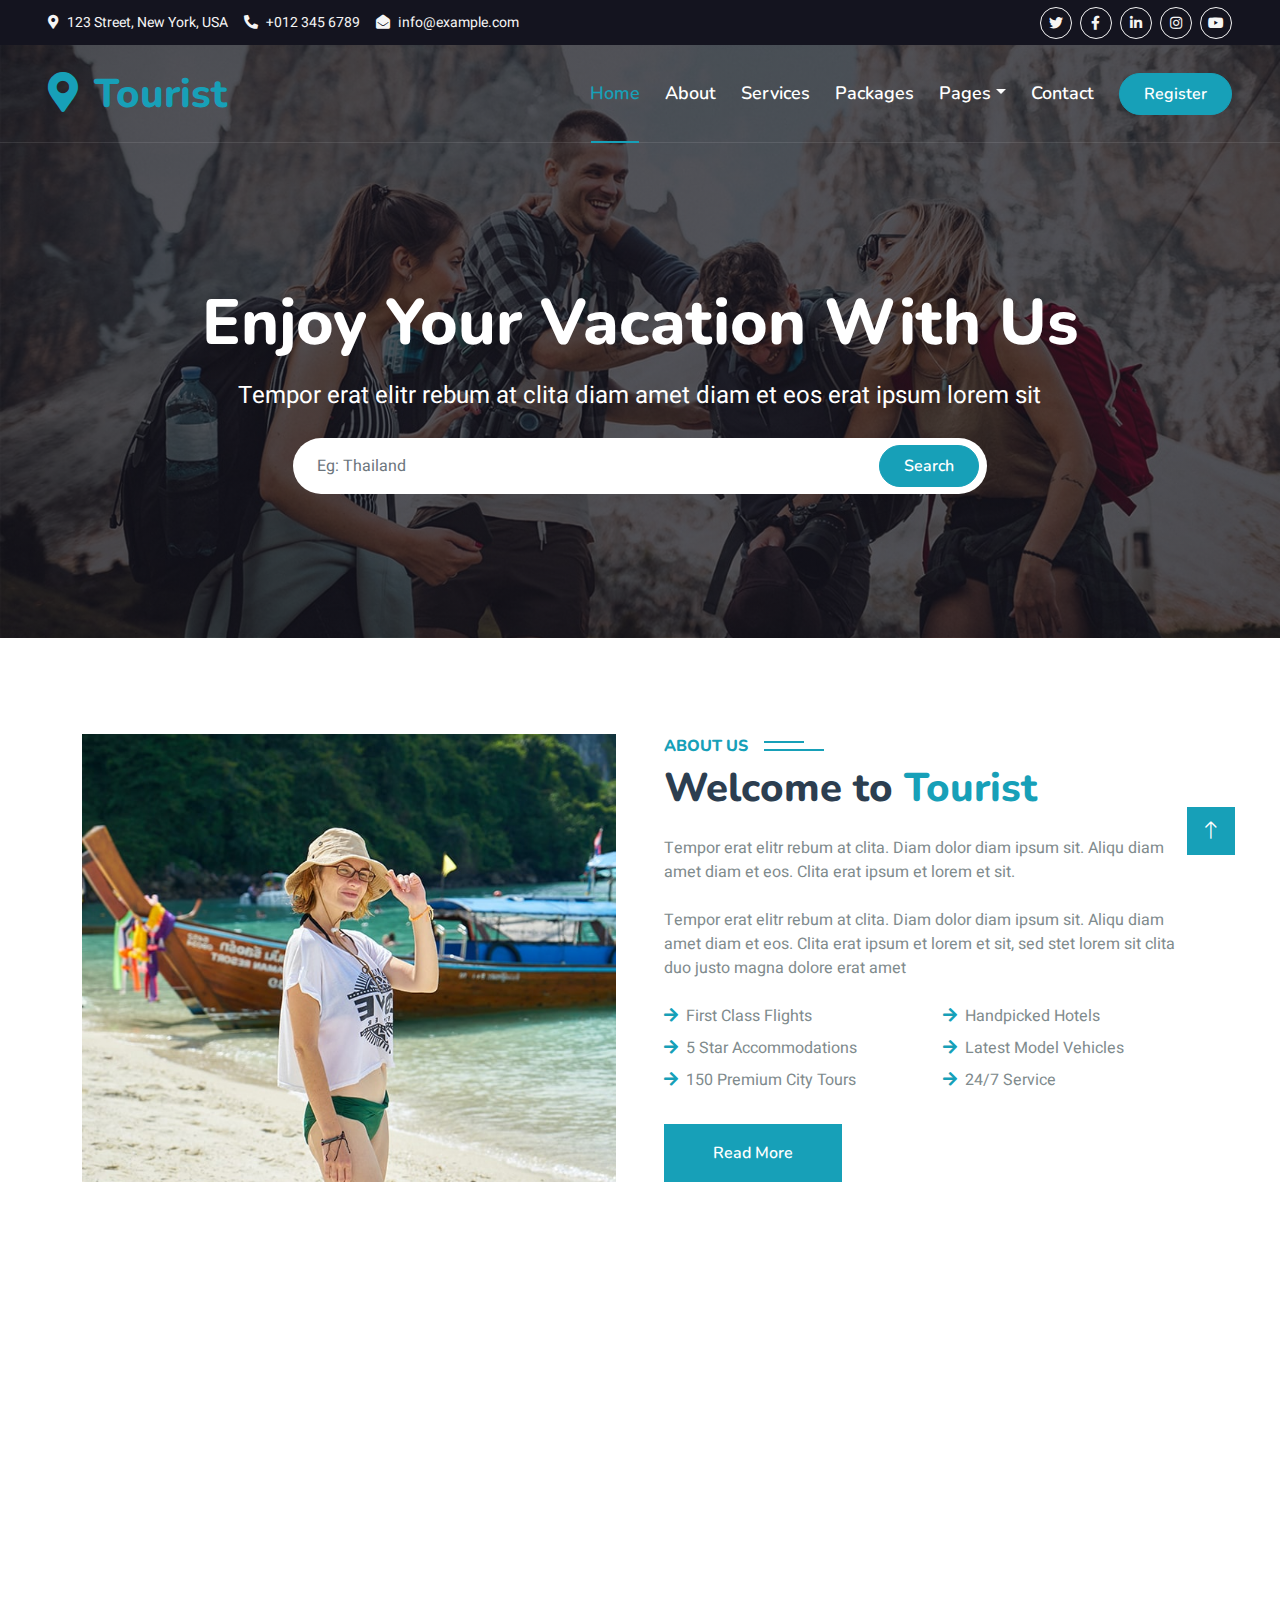
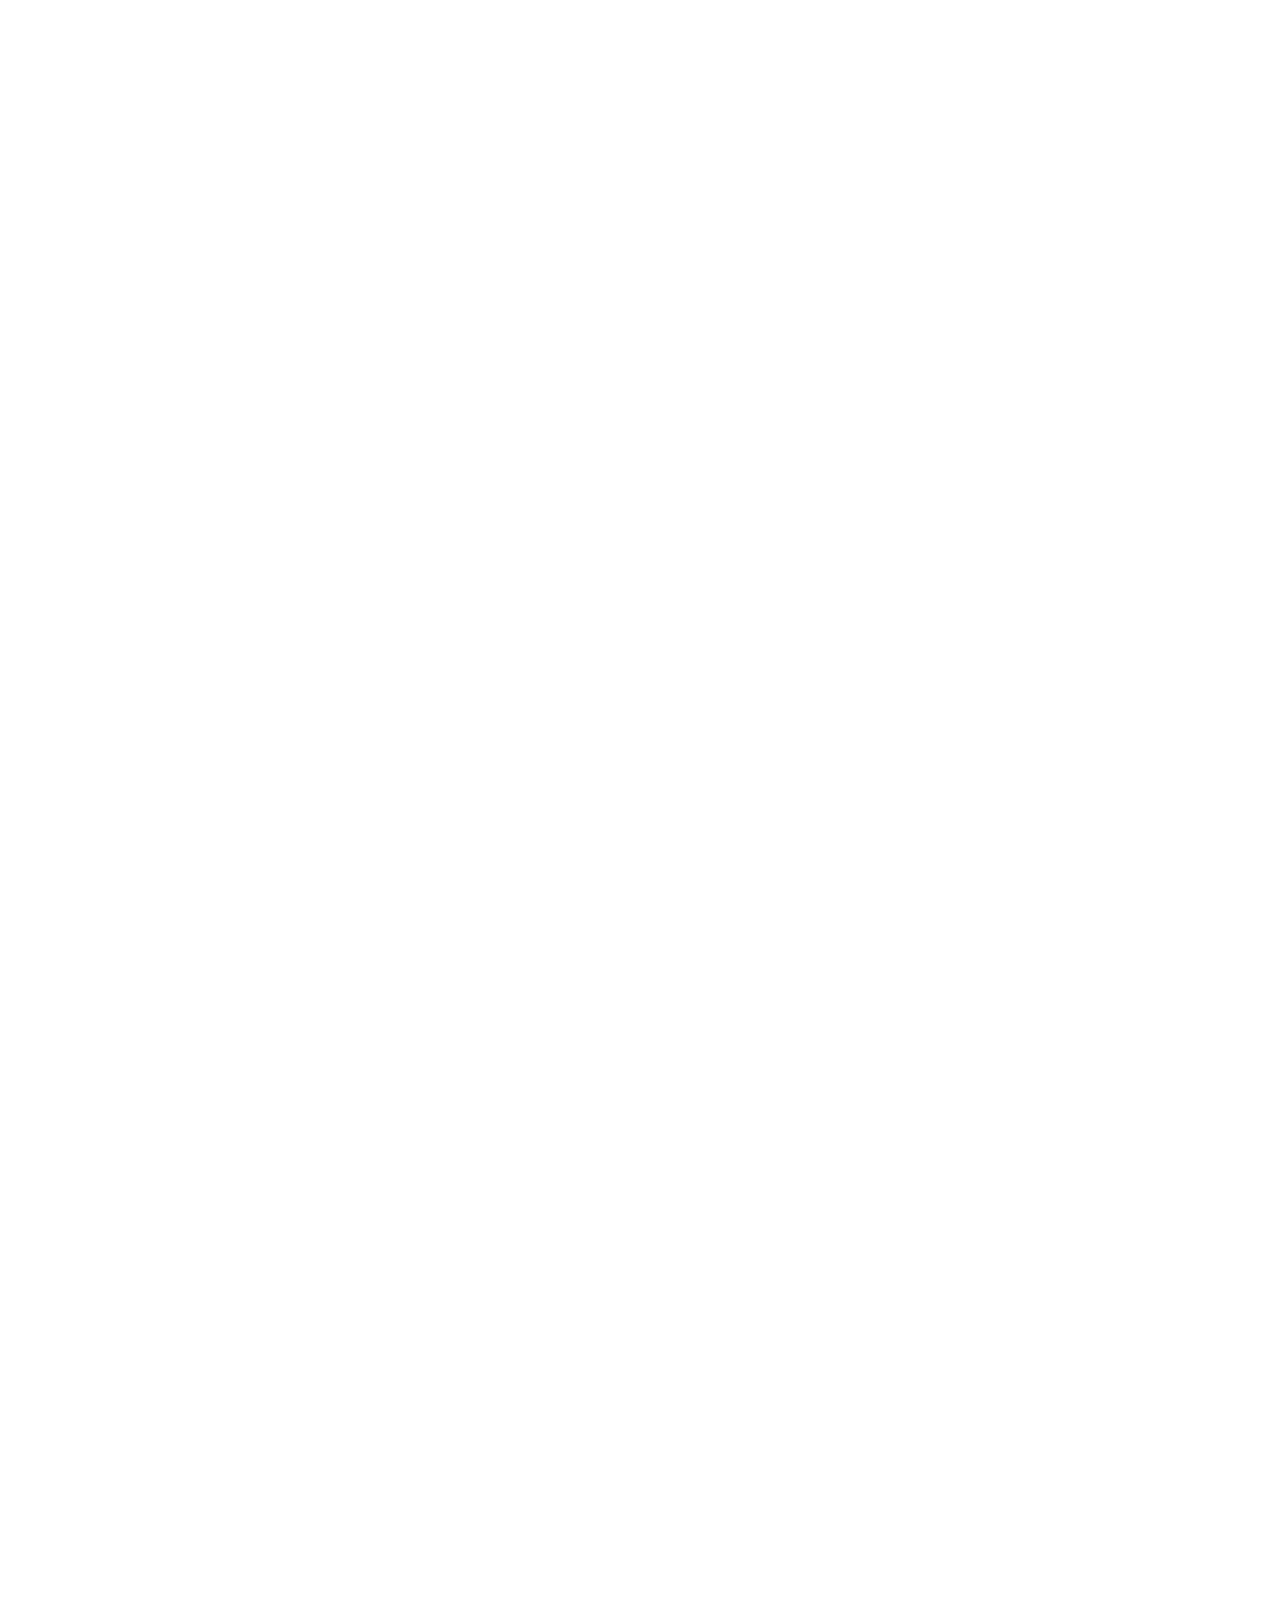
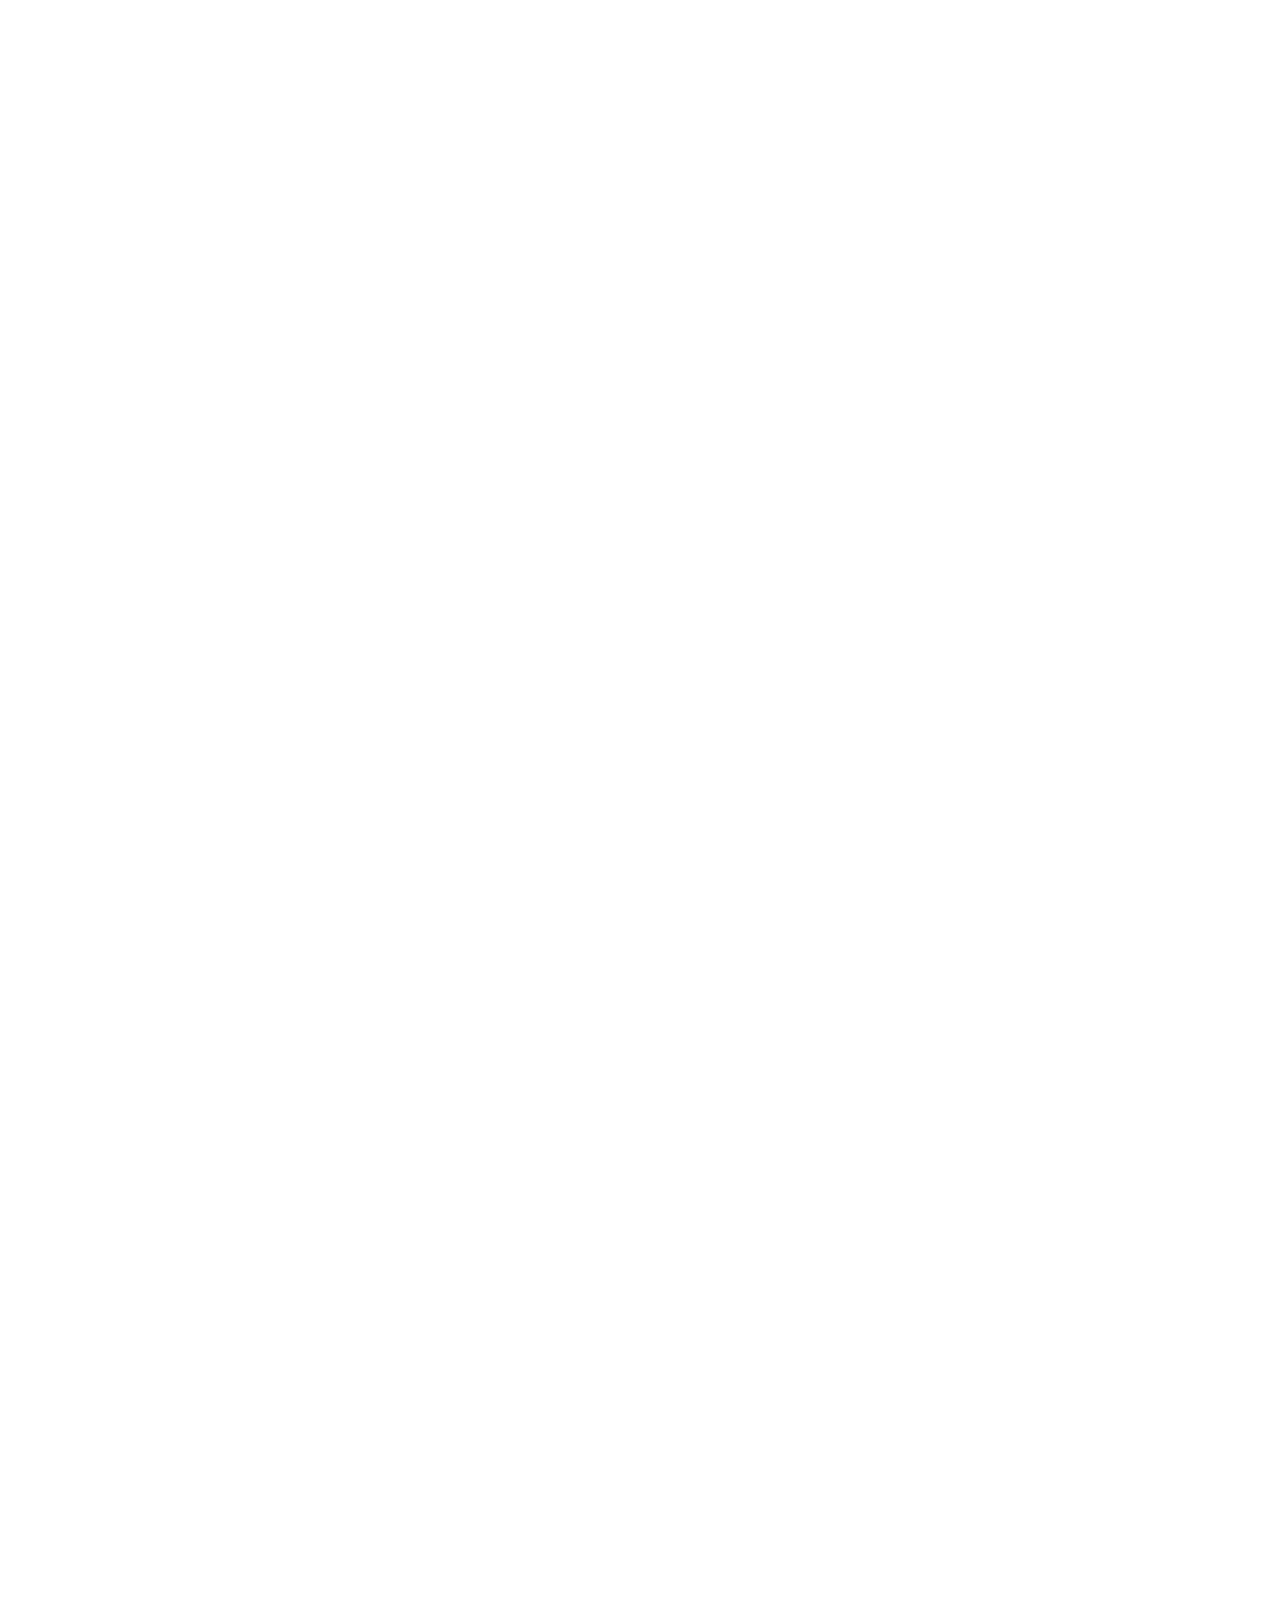
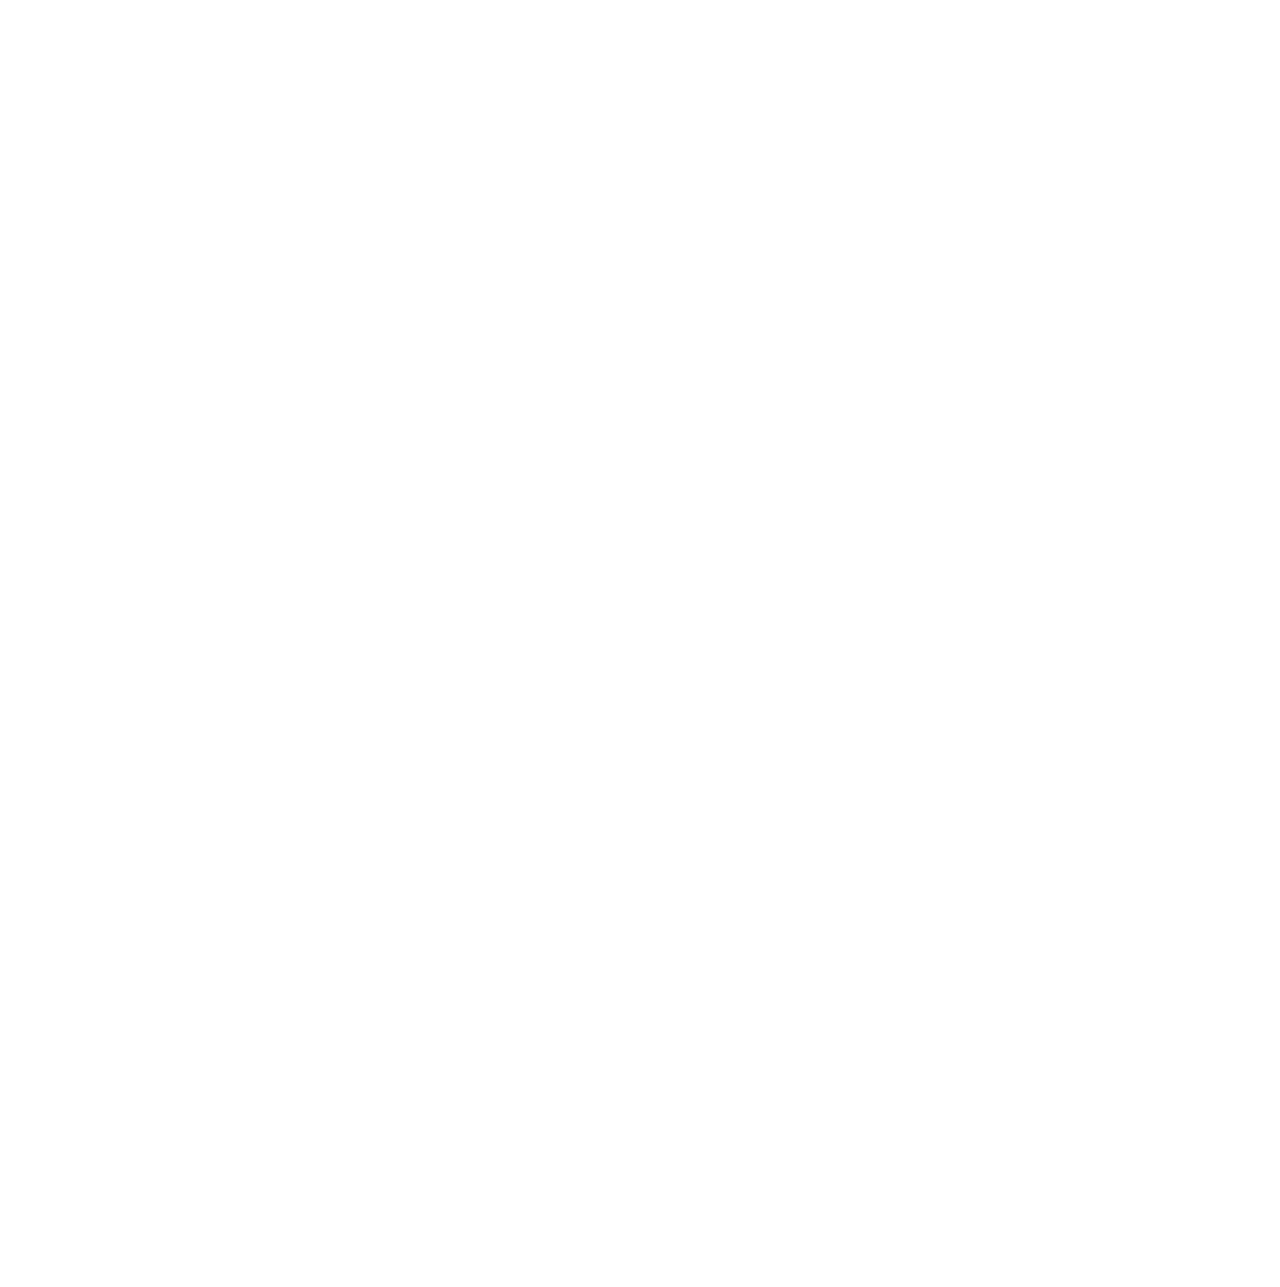
==== commit 6e32a92f: "change color" ====
--- a/index.html
+++ b/index.html
@@ -34,11 +34,11 @@
 
 <body>
     <!-- Spinner Start -->
-    <div id="spinner" class="show bg-white position-fixed translate-middle w-100 vh-100 top-50 start-50 d-flex align-items-center justify-content-center">
+    <!-- <div id="spinner" class="show bg-white position-fixed translate-middle w-100 vh-100 top-50 start-50 d-flex align-items-center justify-content-center">
         <div class="spinner-border text-primary" style="width: 3rem; height: 3rem;" role="status">
             <span class="sr-only">Loading...</span>
         </div>
-    </div>
+    </div> -->
     <!-- Spinner End -->
 
 
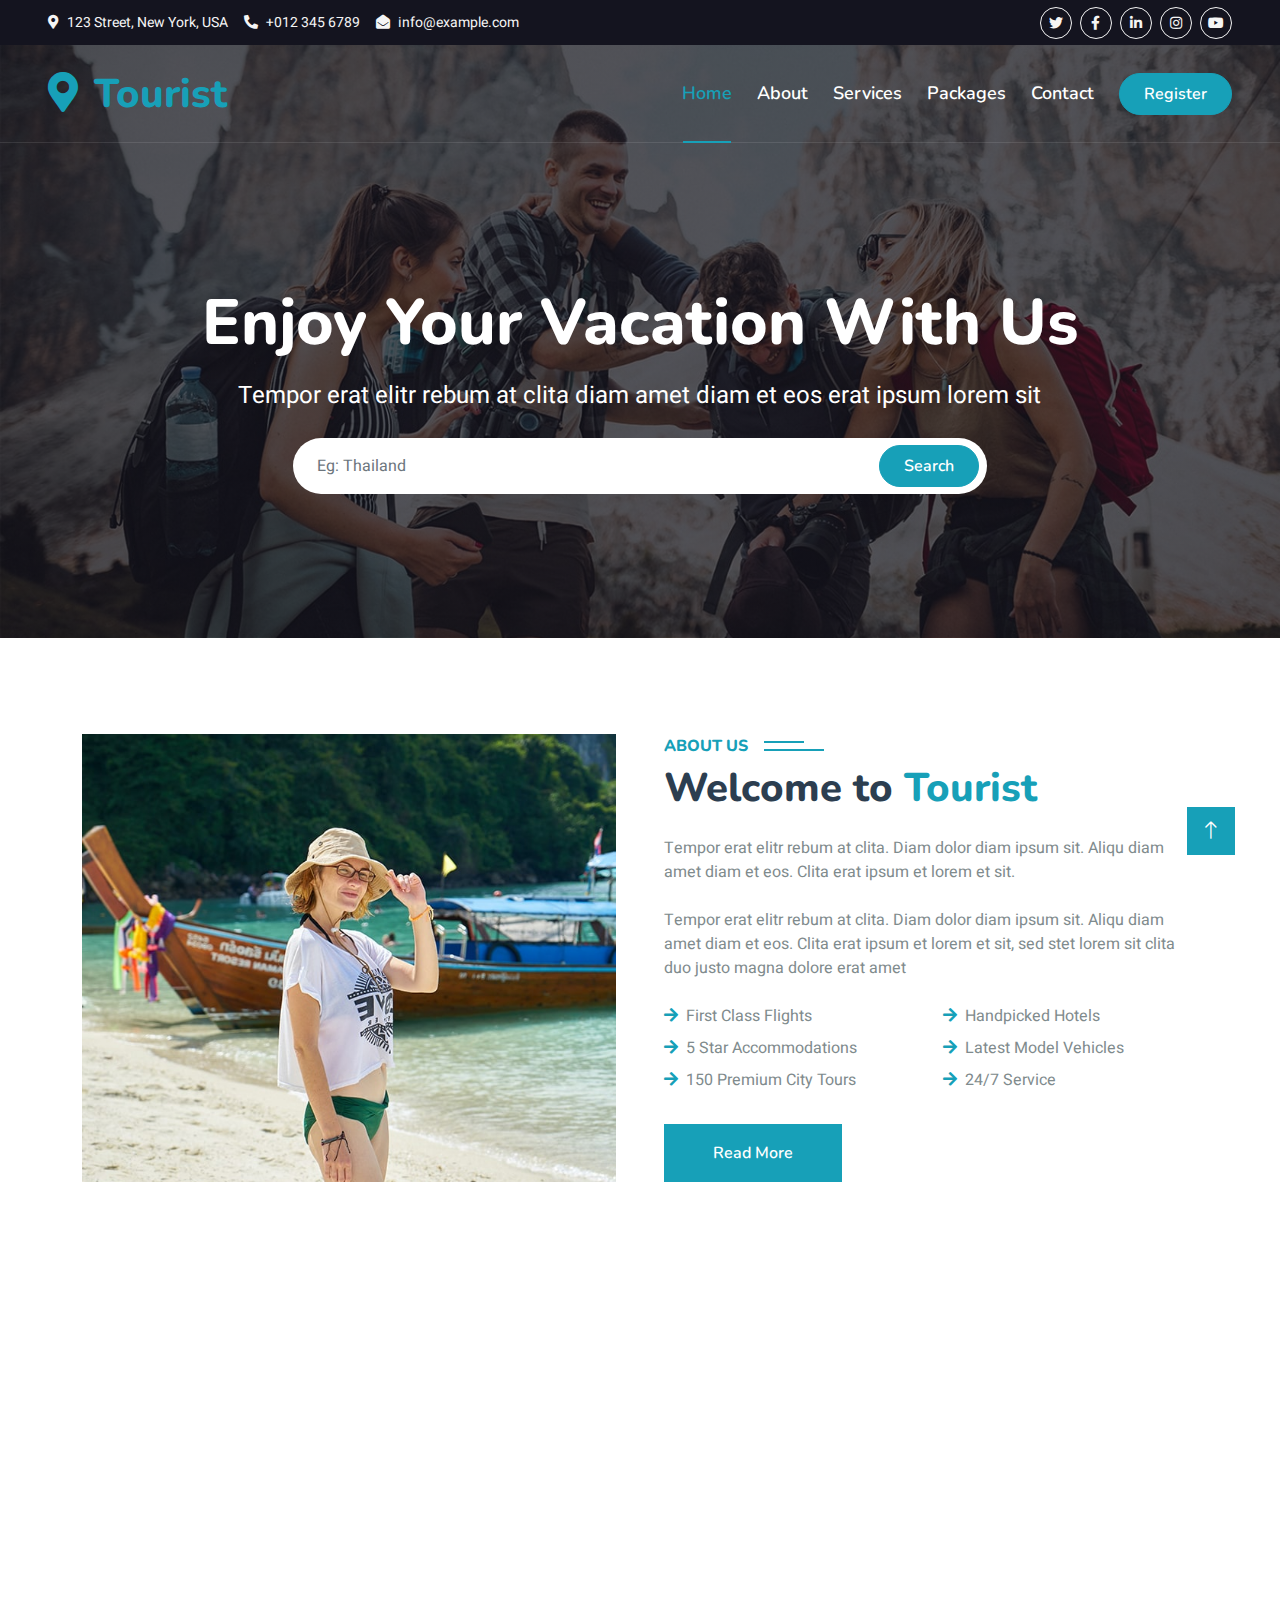
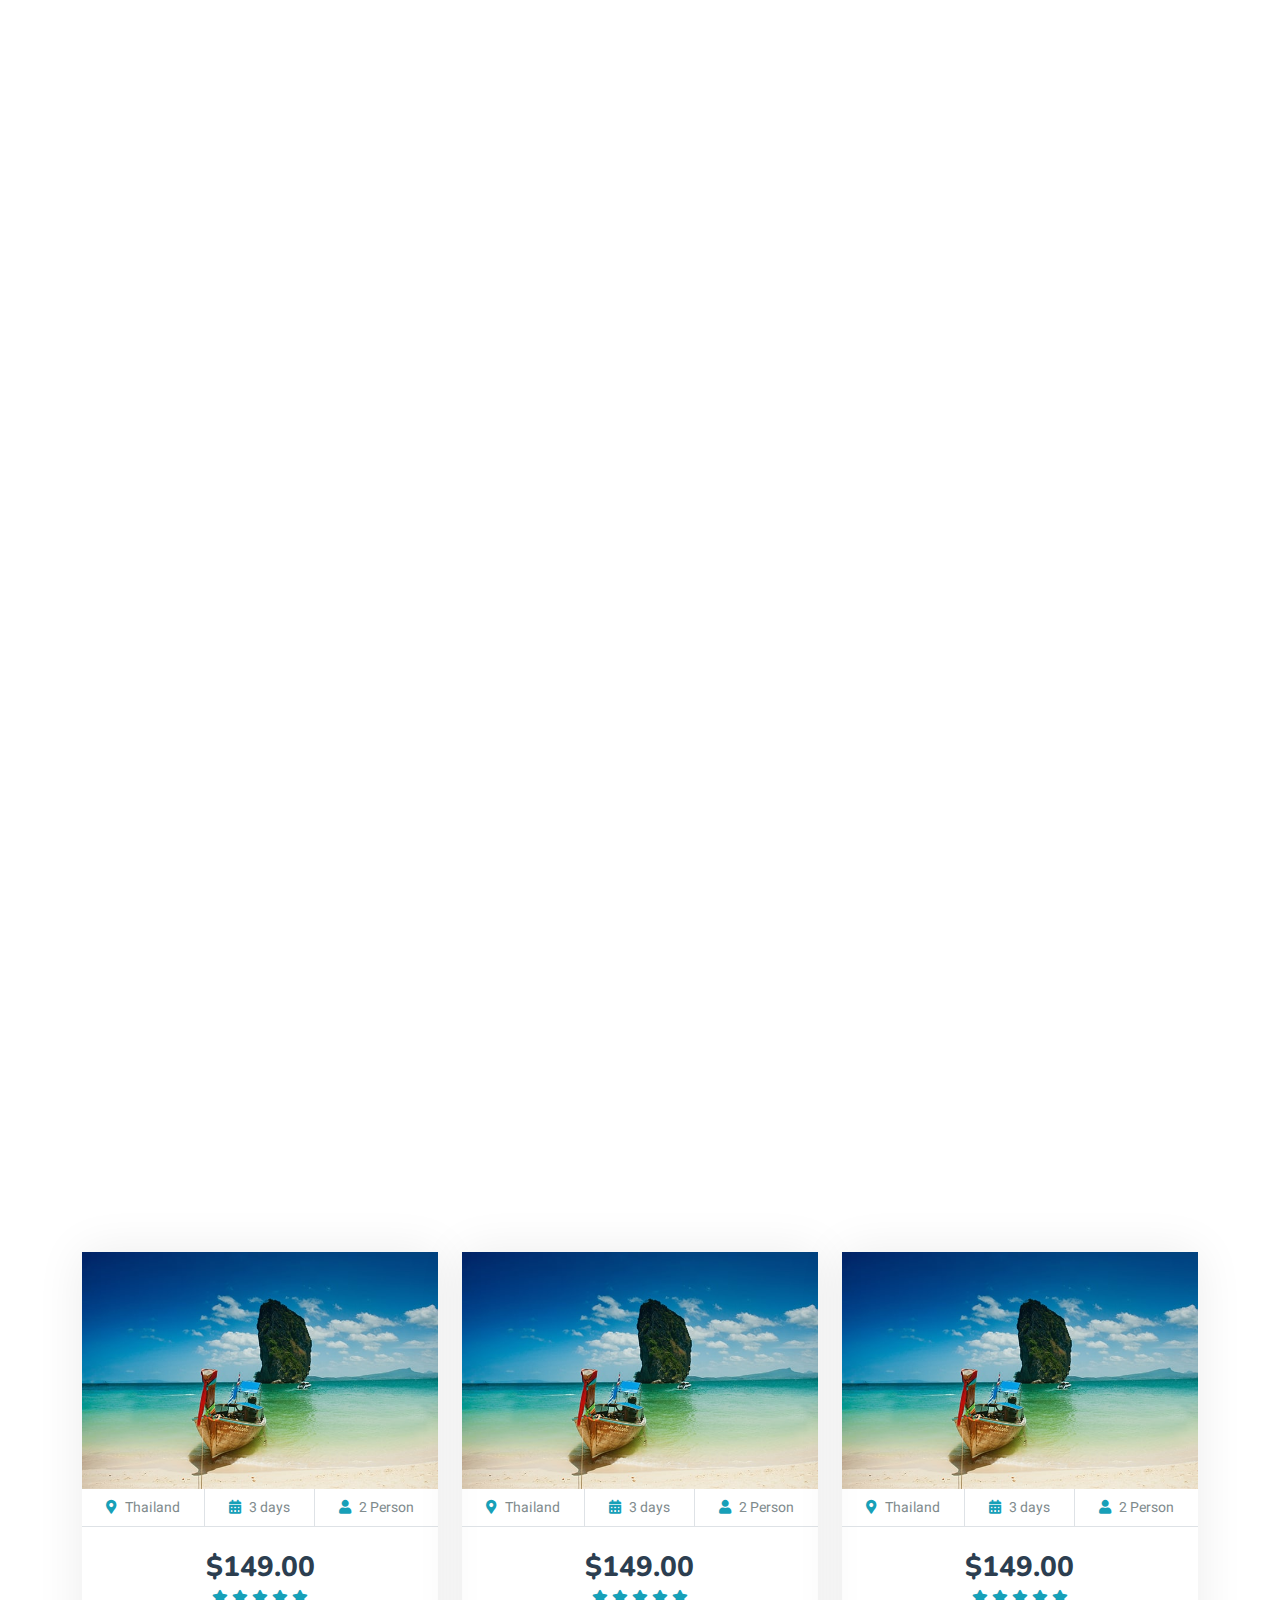
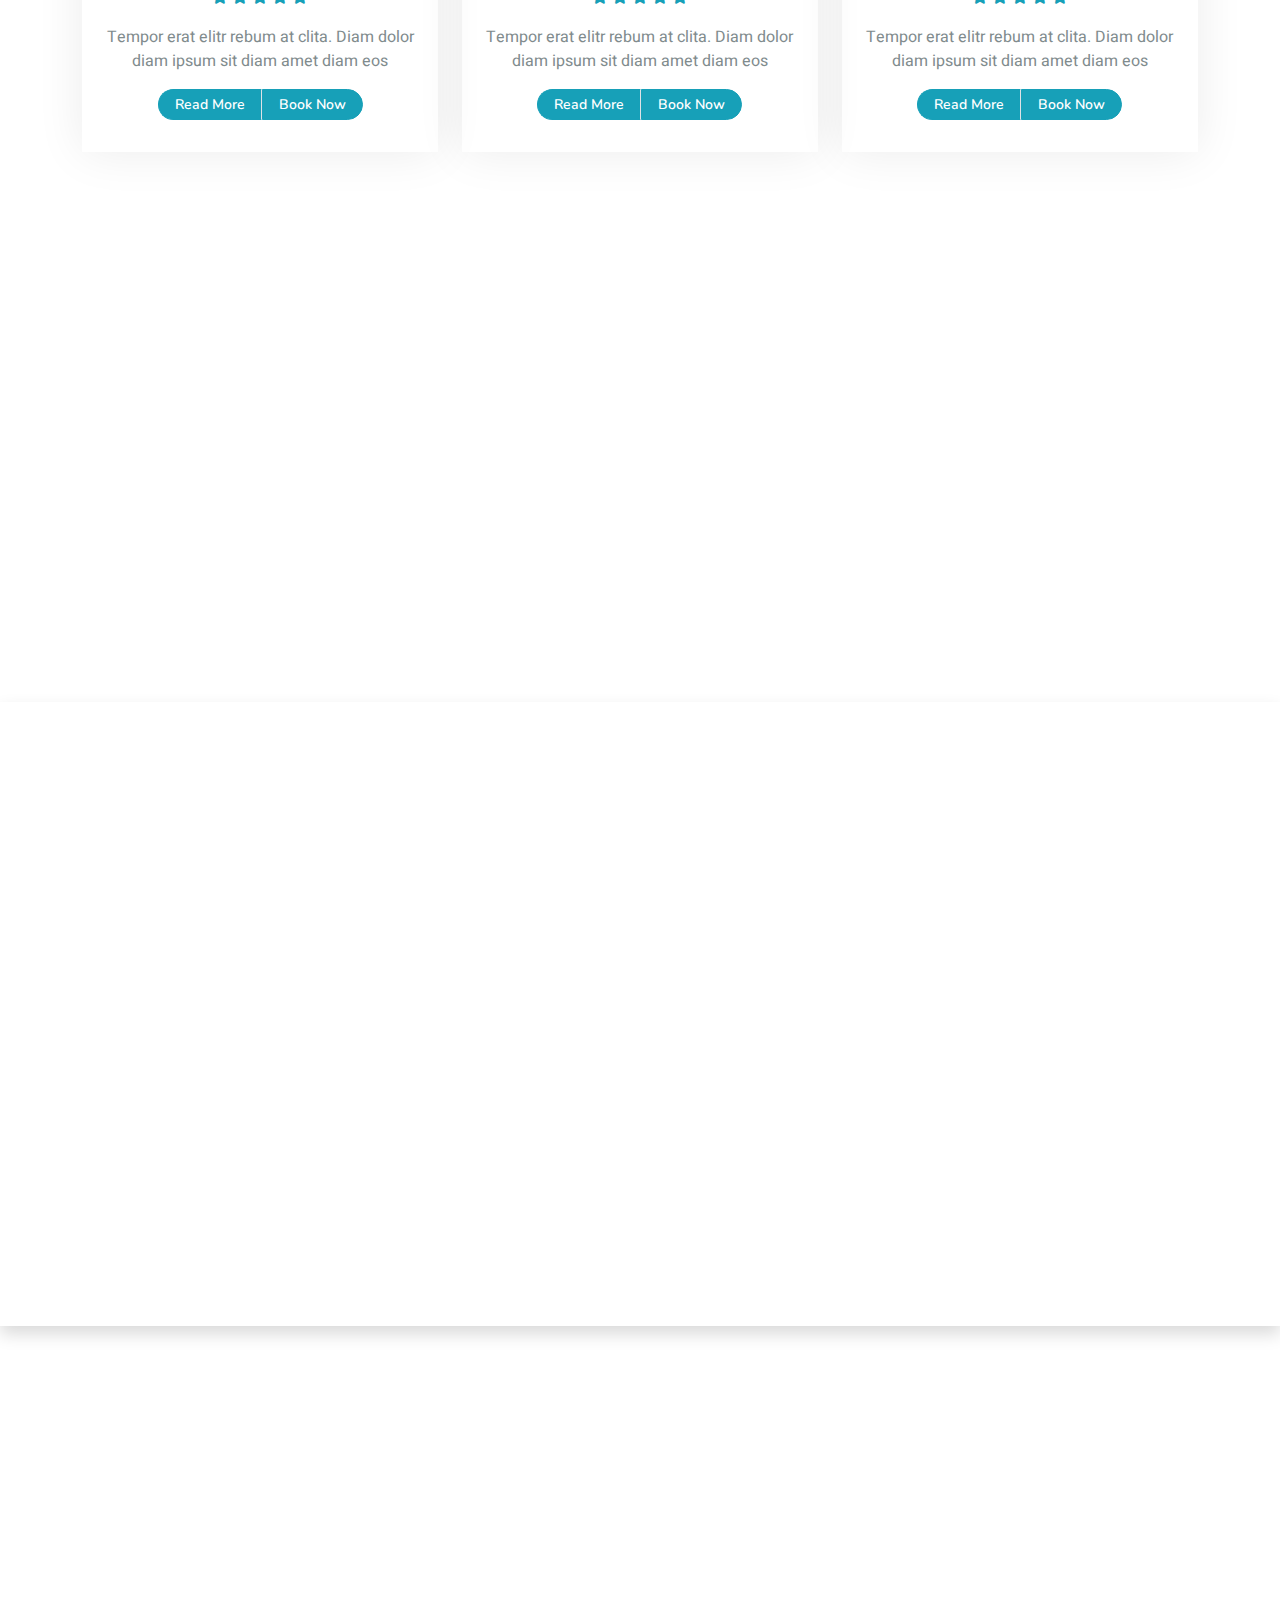
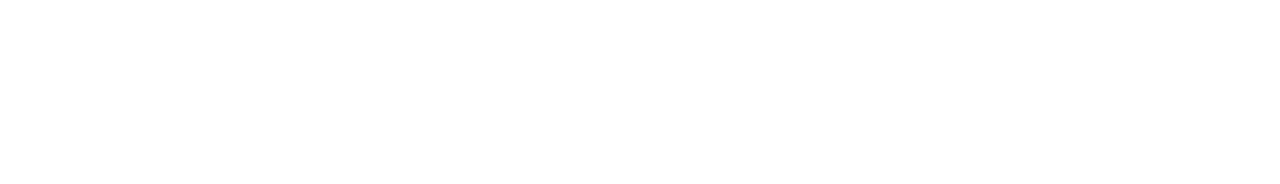
==== commit 6c691105: "final dev" ====
--- a/index.html
+++ b/index.html
@@ -1,700 +1,952 @@
 <!DOCTYPE html>
 <html lang="en">
-
-<head>
-    <meta charset="utf-8">
+  <head>
+    <meta charset="utf-8" />
     <title>Tourist - Travel Agency HTML Template</title>
-    <meta content="width=device-width, initial-scale=1.0" name="viewport">
-    <meta content="" name="keywords">
-    <meta content="" name="description">
+    <meta content="width=device-width, initial-scale=1.0" name="viewport" />
+    <meta content="" name="keywords" />
+    <meta content="" name="description" />
 
     <!-- Favicon -->
-    <link href="img/favicon.ico" rel="icon">
+    <link href="img/favicon.ico" rel="icon" />
 
     <!-- Google Web Fonts -->
-    <link rel="preconnect" href="https://fonts.googleapis.com">
-    <link rel="preconnect" href="https://fonts.gstatic.com" crossorigin>
-    <link href="https://fonts.googleapis.com/css2?family=Heebo:wght@400;500;600&family=Nunito:wght@600;700;800&display=swap" rel="stylesheet">
+    <link rel="preconnect" href="https://fonts.googleapis.com" />
+    <link rel="preconnect" href="https://fonts.gstatic.com" crossorigin />
+    <link
+      href="https://fonts.googleapis.com/css2?family=Heebo:wght@400;500;600&family=Nunito:wght@600;700;800&display=swap"
+      rel="stylesheet"
+    />
 
     <!-- Icon Font Stylesheet -->
-    <link href="https://cdnjs.cloudflare.com/ajax/libs/font-awesome/5.10.0/css/all.min.css" rel="stylesheet">
-    <link href="https://cdn.jsdelivr.net/npm/bootstrap-icons@1.4.1/font/bootstrap-icons.css" rel="stylesheet">
+    <link
+      href="https://cdnjs.cloudflare.com/ajax/libs/font-awesome/5.10.0/css/all.min.css"
+      rel="stylesheet"
+    />
+    <link
+      href="https://cdn.jsdelivr.net/npm/bootstrap-icons@1.4.1/font/bootstrap-icons.css"
+      rel="stylesheet"
+    />
 
     <!-- Libraries Stylesheet -->
-    <link href="lib/animate/animate.min.css" rel="stylesheet">
-    <link href="lib/owlcarousel/assets/owl.carousel.min.css" rel="stylesheet">
-    <link href="lib/tempusdominus/css/tempusdominus-bootstrap-4.min.css" rel="stylesheet" />
+    <link href="lib/animate/animate.min.css" rel="stylesheet" />
+    <link href="lib/owlcarousel/assets/owl.carousel.min.css" rel="stylesheet" />
+    <link
+      href="lib/tempusdominus/css/tempusdominus-bootstrap-4.min.css"
+      rel="stylesheet"
+    />
 
     <!-- Customized Bootstrap Stylesheet -->
-    <link href="css/bootstrap.min.css" rel="stylesheet">
+    <link href="css/bootstrap.min.css" rel="stylesheet" />
 
     <!-- Template Stylesheet -->
-    <link href="css/style.css" rel="stylesheet">
-</head>
-
-<body>
+    <link href="css/style.css" rel="stylesheet" />
+  </head>
+
+  <body>
     <!-- Spinner Start -->
-    <!-- <div id="spinner" class="show bg-white position-fixed translate-middle w-100 vh-100 top-50 start-50 d-flex align-items-center justify-content-center">
-        <div class="spinner-border text-primary" style="width: 3rem; height: 3rem;" role="status">
-            <span class="sr-only">Loading...</span>
-        </div>
-    </div> -->
+    <div
+      id="spinner"
+      class="show bg-white position-fixed translate-middle w-100 vh-100 top-50 start-50 d-flex align-items-center justify-content-center"
+    >
+      <div
+        class="spinner-border text-primary"
+        style="width: 3rem; height: 3rem"
+        role="status"
+      >
+        <span class="sr-only">Loading...</span>
+      </div>
+    </div>
     <!-- Spinner End -->
-
 
     <!-- Topbar Start -->
     <div class="container-fluid bg-dark px-5 d-none d-lg-block">
-        <div class="row gx-0">
-            <div class="col-lg-8 text-center text-lg-start mb-2 mb-lg-0">
-                <div class="d-inline-flex align-items-center" style="height: 45px;">
-                    <small class="me-3 text-light"><i class="fa fa-map-marker-alt me-2"></i>123 Street, New York, USA</small>
-                    <small class="me-3 text-light"><i class="fa fa-phone-alt me-2"></i>+012 345 6789</small>
-                    <small class="text-light"><i class="fa fa-envelope-open me-2"></i>info@example.com</small>
-                </div>
-            </div>
-            <div class="col-lg-4 text-center text-lg-end">
-                <div class="d-inline-flex align-items-center" style="height: 45px;">
-                    <a class="btn btn-sm btn-outline-light btn-sm-square rounded-circle me-2" href=""><i class="fab fa-twitter fw-normal"></i></a>
-                    <a class="btn btn-sm btn-outline-light btn-sm-square rounded-circle me-2" href=""><i class="fab fa-facebook-f fw-normal"></i></a>
-                    <a class="btn btn-sm btn-outline-light btn-sm-square rounded-circle me-2" href=""><i class="fab fa-linkedin-in fw-normal"></i></a>
-                    <a class="btn btn-sm btn-outline-light btn-sm-square rounded-circle me-2" href=""><i class="fab fa-instagram fw-normal"></i></a>
-                    <a class="btn btn-sm btn-outline-light btn-sm-square rounded-circle" href=""><i class="fab fa-youtube fw-normal"></i></a>
-                </div>
-            </div>
-        </div>
+      <div class="row gx-0">
+        <div class="col-lg-8 text-center text-lg-start mb-2 mb-lg-0">
+          <div class="d-inline-flex align-items-center" style="height: 45px">
+            <small class="me-3 text-light"
+              ><i class="fa fa-map-marker-alt me-2"></i>123 Street, New York,
+              USA</small
+            >
+            <small class="me-3 text-light"
+              ><i class="fa fa-phone-alt me-2"></i>+012 345 6789</small
+            >
+            <small class="text-light"
+              ><i class="fa fa-envelope-open me-2"></i>info@example.com</small
+            >
+          </div>
+        </div>
+        <div class="col-lg-4 text-center text-lg-end">
+          <div class="d-inline-flex align-items-center" style="height: 45px">
+            <a
+              class="btn btn-sm btn-outline-light btn-sm-square rounded-circle me-2"
+              href=""
+              ><i class="fab fa-twitter fw-normal"></i
+            ></a>
+            <a
+              class="btn btn-sm btn-outline-light btn-sm-square rounded-circle me-2"
+              href=""
+              ><i class="fab fa-facebook-f fw-normal"></i
+            ></a>
+            <a
+              class="btn btn-sm btn-outline-light btn-sm-square rounded-circle me-2"
+              href=""
+              ><i class="fab fa-linkedin-in fw-normal"></i
+            ></a>
+            <a
+              class="btn btn-sm btn-outline-light btn-sm-square rounded-circle me-2"
+              href=""
+              ><i class="fab fa-instagram fw-normal"></i
+            ></a>
+            <a
+              class="btn btn-sm btn-outline-light btn-sm-square rounded-circle"
+              href=""
+              ><i class="fab fa-youtube fw-normal"></i
+            ></a>
+          </div>
+        </div>
+      </div>
     </div>
     <!-- Topbar End -->
 
-
     <!-- Navbar & Hero Start -->
     <div class="container-fluid position-relative p-0">
-        <nav class="navbar navbar-expand-lg navbar-light px-4 px-lg-5 py-3 py-lg-0">
-            <a href="" class="navbar-brand p-0">
-                <h1 class="text-primary m-0"><i class="fa fa-map-marker-alt me-3"></i>Tourist</h1>
-                <!-- <img src="img/logo.png" alt="Logo"> -->
-            </a>
-            <button class="navbar-toggler" type="button" data-bs-toggle="collapse" data-bs-target="#navbarCollapse">
-                <span class="fa fa-bars"></span>
-            </button>
-            <div class="collapse navbar-collapse" id="navbarCollapse">
-                <div class="navbar-nav ms-auto py-0">
-                    <a href="index.html" class="nav-item nav-link active">Home</a>
-                    <a href="about.html" class="nav-item nav-link">About</a>
-                    <a href="service.html" class="nav-item nav-link">Services</a>
-                    <a href="package.html" class="nav-item nav-link">Packages</a>
-                    <div class="nav-item dropdown">
-                        <a href="#" class="nav-link dropdown-toggle" data-bs-toggle="dropdown">Pages</a>
-                        <div class="dropdown-menu m-0">
-                            <a href="destination.html" class="dropdown-item">Destination</a>
-                            <a href="booking.html" class="dropdown-item">Booking</a>
-                            <a href="team.html" class="dropdown-item">Travel Guides</a>
-                            <a href="testimonial.html" class="dropdown-item">Testimonial</a>
-                            <a href="404.html" class="dropdown-item">404 Page</a>
-                        </div>
-                    </div>
-                    <a href="contact.html" class="nav-item nav-link">Contact</a>
-                </div>
-                <a href="" class="btn btn-primary rounded-pill py-2 px-4">Register</a>
-            </div>
-        </nav>
-
-        <div class="container-fluid bg-primary py-5 mb-5 hero-header">
-            <div class="container py-5">
-                <div class="row justify-content-center py-5">
-                    <div class="col-lg-10 pt-lg-5 mt-lg-5 text-center">
-                        <h1 class="display-3 text-white mb-3 animated slideInDown">Enjoy Your Vacation With Us</h1>
-                        <p class="fs-4 text-white mb-4 animated slideInDown">Tempor erat elitr rebum at clita diam amet diam et eos erat ipsum lorem sit</p>
-                        <div class="position-relative w-75 mx-auto animated slideInDown">
-                            <input class="form-control border-0 rounded-pill w-100 py-3 ps-4 pe-5" type="text" placeholder="Eg: Thailand">
-                            <button type="button" class="btn btn-primary rounded-pill py-2 px-4 position-absolute top-0 end-0 me-2" style="margin-top: 7px;">Search</button>
-                        </div>
-                    </div>
-                </div>
-            </div>
-        </div>
+      <nav
+        class="navbar navbar-expand-lg navbar-light px-4 px-lg-5 py-3 py-lg-0"
+      >
+        <a href="" class="navbar-brand p-0">
+          <h1 class="text-primary m-0">
+            <i class="fa fa-map-marker-alt me-3"></i>Tourist
+          </h1>
+          <!-- <img src="img/logo.png" alt="Logo"> -->
+        </a>
+        <button
+          class="navbar-toggler"
+          type="button"
+          data-bs-toggle="collapse"
+          data-bs-target="#navbarCollapse"
+        >
+          <span class="fa fa-bars"></span>
+        </button>
+        <div class="collapse navbar-collapse" id="navbarCollapse">
+          <div class="navbar-nav ms-auto py-0">
+            <a href="/" class="nav-item nav-link active">Home</a>
+            <a href="#about" class="nav-item nav-link">About</a>
+            <a href="#service" class="nav-item nav-link">Services</a>
+            <a href="#package" class="nav-item nav-link">Packages</a>
+            <a href="#contact" class="nav-item nav-link">Contact</a>
+          </div>
+          <a href="" class="btn btn-primary rounded-pill py-2 px-4">Register</a>
+        </div>
+      </nav>
+
+      <div class="container-fluid bg-primary py-5 mb-5 hero-header" id="hero">
+        <div class="container py-5">
+          <div class="row justify-content-center py-5">
+            <div class="col-lg-10 pt-lg-5 mt-lg-5 text-center">
+              <h1 class="display-3 text-white mb-3 animated slideInDown">
+                Enjoy Your Vacation With Us
+              </h1>
+              <p class="fs-4 text-white mb-4 animated slideInDown">
+                Tempor erat elitr rebum at clita diam amet diam et eos erat
+                ipsum lorem sit
+              </p>
+              <div class="position-relative w-75 mx-auto animated slideInDown">
+                <input
+                  class="form-control border-0 rounded-pill w-100 py-3 ps-4 pe-5"
+                  type="text"
+                  placeholder="Eg: Thailand"
+                />
+                <button
+                  type="button"
+                  class="btn btn-primary rounded-pill py-2 px-4 position-absolute top-0 end-0 me-2"
+                  style="margin-top: 7px"
+                >
+                  Search
+                </button>
+              </div>
+            </div>
+          </div>
+        </div>
+      </div>
     </div>
     <!-- Navbar & Hero End -->
 
-
     <!-- About Start -->
-    <div class="container-xxl py-5">
-        <div class="container">
-            <div class="row g-5">
-                <div class="col-lg-6 wow fadeInUp" data-wow-delay="0.1s" style="min-height: 400px;">
-                    <div class="position-relative h-100">
-                        <img class="img-fluid position-absolute w-100 h-100" src="img/about.jpg" alt="" style="object-fit: cover;">
-                    </div>
-                </div>
-                <div class="col-lg-6 wow fadeInUp" data-wow-delay="0.3s">
-                    <h6 class="section-title bg-white text-start text-primary pe-3">About Us</h6>
-                    <h1 class="mb-4">Welcome to <span class="text-primary">Tourist</span></h1>
-                    <p class="mb-4">Tempor erat elitr rebum at clita. Diam dolor diam ipsum sit. Aliqu diam amet diam et eos. Clita erat ipsum et lorem et sit.</p>
-                    <p class="mb-4">Tempor erat elitr rebum at clita. Diam dolor diam ipsum sit. Aliqu diam amet diam et eos. Clita erat ipsum et lorem et sit, sed stet lorem sit clita duo justo magna dolore erat amet</p>
-                    <div class="row gy-2 gx-4 mb-4">
-                        <div class="col-sm-6">
-                            <p class="mb-0"><i class="fa fa-arrow-right text-primary me-2"></i>First Class Flights</p>
-                        </div>
-                        <div class="col-sm-6">
-                            <p class="mb-0"><i class="fa fa-arrow-right text-primary me-2"></i>Handpicked Hotels</p>
-                        </div>
-                        <div class="col-sm-6">
-                            <p class="mb-0"><i class="fa fa-arrow-right text-primary me-2"></i>5 Star Accommodations</p>
-                        </div>
-                        <div class="col-sm-6">
-                            <p class="mb-0"><i class="fa fa-arrow-right text-primary me-2"></i>Latest Model Vehicles</p>
-                        </div>
-                        <div class="col-sm-6">
-                            <p class="mb-0"><i class="fa fa-arrow-right text-primary me-2"></i>150 Premium City Tours</p>
-                        </div>
-                        <div class="col-sm-6">
-                            <p class="mb-0"><i class="fa fa-arrow-right text-primary me-2"></i>24/7 Service</p>
-                        </div>
-                    </div>
-                    <a class="btn btn-primary py-3 px-5 mt-2" href="">Read More</a>
-                </div>
-            </div>
-        </div>
+    <div class="container-xxl py-5" id="about">
+      <div class="container">
+        <div class="row g-5">
+          <div
+            class="col-lg-6 wow fadeInUp"
+            data-wow-delay="0.1s"
+            style="min-height: 400px"
+          >
+            <div class="position-relative h-100">
+              <img
+                class="img-fluid position-absolute w-100 h-100"
+                src="img/about.jpg"
+                alt=""
+                style="object-fit: cover"
+              />
+            </div>
+          </div>
+          <div class="col-lg-6 wow fadeInUp" data-wow-delay="0.3s">
+            <h6 class="section-title bg-white text-start text-primary pe-3">
+              About Us
+            </h6>
+            <h1 class="mb-4">
+              Welcome to <span class="text-primary">Tourist</span>
+            </h1>
+            <p class="mb-4">
+              Tempor erat elitr rebum at clita. Diam dolor diam ipsum sit. Aliqu
+              diam amet diam et eos. Clita erat ipsum et lorem et sit.
+            </p>
+            <p class="mb-4">
+              Tempor erat elitr rebum at clita. Diam dolor diam ipsum sit. Aliqu
+              diam amet diam et eos. Clita erat ipsum et lorem et sit, sed stet
+              lorem sit clita duo justo magna dolore erat amet
+            </p>
+            <div class="row gy-2 gx-4 mb-4">
+              <div class="col-sm-6">
+                <p class="mb-0">
+                  <i class="fa fa-arrow-right text-primary me-2"></i>First Class
+                  Flights
+                </p>
+              </div>
+              <div class="col-sm-6">
+                <p class="mb-0">
+                  <i class="fa fa-arrow-right text-primary me-2"></i>Handpicked
+                  Hotels
+                </p>
+              </div>
+              <div class="col-sm-6">
+                <p class="mb-0">
+                  <i class="fa fa-arrow-right text-primary me-2"></i>5 Star
+                  Accommodations
+                </p>
+              </div>
+              <div class="col-sm-6">
+                <p class="mb-0">
+                  <i class="fa fa-arrow-right text-primary me-2"></i>Latest
+                  Model Vehicles
+                </p>
+              </div>
+              <div class="col-sm-6">
+                <p class="mb-0">
+                  <i class="fa fa-arrow-right text-primary me-2"></i>150 Premium
+                  City Tours
+                </p>
+              </div>
+              <div class="col-sm-6">
+                <p class="mb-0">
+                  <i class="fa fa-arrow-right text-primary me-2"></i>24/7
+                  Service
+                </p>
+              </div>
+            </div>
+            <a class="btn btn-primary py-3 px-5 mt-2" href="">Read More</a>
+          </div>
+        </div>
+      </div>
     </div>
     <!-- About End -->
 
-
     <!-- Service Start -->
-    <div class="container-xxl py-5">
-        <div class="container">
-            <div class="text-center wow fadeInUp" data-wow-delay="0.1s">
-                <h6 class="section-title bg-white text-center text-primary px-3">Services</h6>
-                <h1 class="mb-5">Our Services</h1>
-            </div>
-            <div class="row g-4">
-                <div class="col-lg-3 col-sm-6 wow fadeInUp" data-wow-delay="0.1s">
-                    <div class="service-item rounded pt-3">
-                        <div class="p-4">
-                            <i class="fa fa-3x fa-globe text-primary mb-4"></i>
-                            <h5>WorldWide Tours</h5>
-                            <p>Diam elitr kasd sed at elitr sed ipsum justo dolor sed clita amet diam</p>
-                        </div>
-                    </div>
-                </div>
-                <div class="col-lg-3 col-sm-6 wow fadeInUp" data-wow-delay="0.3s">
-                    <div class="service-item rounded pt-3">
-                        <div class="p-4">
-                            <i class="fa fa-3x fa-hotel text-primary mb-4"></i>
-                            <h5>Hotel Reservation</h5>
-                            <p>Diam elitr kasd sed at elitr sed ipsum justo dolor sed clita amet diam</p>
-                        </div>
-                    </div>
-                </div>
-                <div class="col-lg-3 col-sm-6 wow fadeInUp" data-wow-delay="0.5s">
-                    <div class="service-item rounded pt-3">
-                        <div class="p-4">
-                            <i class="fa fa-3x fa-user text-primary mb-4"></i>
-                            <h5>Travel Guides</h5>
-                            <p>Diam elitr kasd sed at elitr sed ipsum justo dolor sed clita amet diam</p>
-                        </div>
-                    </div>
-                </div>
-                <div class="col-lg-3 col-sm-6 wow fadeInUp" data-wow-delay="0.7s">
-                    <div class="service-item rounded pt-3">
-                        <div class="p-4">
-                            <i class="fa fa-3x fa-cog text-primary mb-4"></i>
-                            <h5>Event Management</h5>
-                            <p>Diam elitr kasd sed at elitr sed ipsum justo dolor sed clita amet diam</p>
-                        </div>
-                    </div>
-                </div>
-                <div class="col-lg-3 col-sm-6 wow fadeInUp" data-wow-delay="0.1s">
-                    <div class="service-item rounded pt-3">
-                        <div class="p-4">
-                            <i class="fa fa-3x fa-globe text-primary mb-4"></i>
-                            <h5>WorldWide Tours</h5>
-                            <p>Diam elitr kasd sed at elitr sed ipsum justo dolor sed clita amet diam</p>
-                        </div>
-                    </div>
-                </div>
-                <div class="col-lg-3 col-sm-6 wow fadeInUp" data-wow-delay="0.3s">
-                    <div class="service-item rounded pt-3">
-                        <div class="p-4">
-                            <i class="fa fa-3x fa-hotel text-primary mb-4"></i>
-                            <h5>Hotel Reservation</h5>
-                            <p>Diam elitr kasd sed at elitr sed ipsum justo dolor sed clita amet diam</p>
-                        </div>
-                    </div>
-                </div>
-                <div class="col-lg-3 col-sm-6 wow fadeInUp" data-wow-delay="0.5s">
-                    <div class="service-item rounded pt-3">
-                        <div class="p-4">
-                            <i class="fa fa-3x fa-user text-primary mb-4"></i>
-                            <h5>Travel Guides</h5>
-                            <p>Diam elitr kasd sed at elitr sed ipsum justo dolor sed clita amet diam</p>
-                        </div>
-                    </div>
-                </div>
-                <div class="col-lg-3 col-sm-6 wow fadeInUp" data-wow-delay="0.7s">
-                    <div class="service-item rounded pt-3">
-                        <div class="p-4">
-                            <i class="fa fa-3x fa-cog text-primary mb-4"></i>
-                            <h5>Event Management</h5>
-                            <p>Diam elitr kasd sed at elitr sed ipsum justo dolor sed clita amet diam</p>
-                        </div>
-                    </div>
-                </div>
-            </div>
-        </div>
+    <div class="container-xxl py-5" id="service">
+      <div class="container">
+        <div class="text-center wow fadeInUp" data-wow-delay="0.1s">
+          <h6 class="section-title bg-white text-center text-primary px-3">
+            Services
+          </h6>
+          <h1 class="mb-5">Our Services</h1>
+        </div>
+        <div class="row g-4">
+          <div class="col-lg-3 col-sm-6 wow fadeInUp" data-wow-delay="0.1s">
+            <div class="service-item rounded pt-3">
+              <div class="p-4">
+                <i class="fa fa-3x fa-globe text-primary mb-4"></i>
+                <h5>WorldWide Tours</h5>
+                <p>
+                  Diam elitr kasd sed at elitr sed ipsum justo dolor sed clita
+                  amet diam
+                </p>
+              </div>
+            </div>
+          </div>
+          <div class="col-lg-3 col-sm-6 wow fadeInUp" data-wow-delay="0.3s">
+            <div class="service-item rounded pt-3">
+              <div class="p-4">
+                <i class="fa fa-3x fa-hotel text-primary mb-4"></i>
+                <h5>Hotel Reservation</h5>
+                <p>
+                  Diam elitr kasd sed at elitr sed ipsum justo dolor sed clita
+                  amet diam
+                </p>
+              </div>
+            </div>
+          </div>
+          <div class="col-lg-3 col-sm-6 wow fadeInUp" data-wow-delay="0.5s">
+            <div class="service-item rounded pt-3">
+              <div class="p-4">
+                <i class="fa fa-3x fa-user text-primary mb-4"></i>
+                <h5>Travel Guides</h5>
+                <p>
+                  Diam elitr kasd sed at elitr sed ipsum justo dolor sed clita
+                  amet diam
+                </p>
+              </div>
+            </div>
+          </div>
+          <div class="col-lg-3 col-sm-6 wow fadeInUp" data-wow-delay="0.7s">
+            <div class="service-item rounded pt-3">
+              <div class="p-4">
+                <i class="fa fa-3x fa-cog text-primary mb-4"></i>
+                <h5>Event Management</h5>
+                <p>
+                  Diam elitr kasd sed at elitr sed ipsum justo dolor sed clita
+                  amet diam
+                </p>
+              </div>
+            </div>
+          </div>
+          <div class="col-lg-3 col-sm-6 wow fadeInUp" data-wow-delay="0.1s">
+            <div class="service-item rounded pt-3">
+              <div class="p-4">
+                <i class="fa fa-3x fa-globe text-primary mb-4"></i>
+                <h5>WorldWide Tours</h5>
+                <p>
+                  Diam elitr kasd sed at elitr sed ipsum justo dolor sed clita
+                  amet diam
+                </p>
+              </div>
+            </div>
+          </div>
+          <div class="col-lg-3 col-sm-6 wow fadeInUp" data-wow-delay="0.3s">
+            <div class="service-item rounded pt-3">
+              <div class="p-4">
+                <i class="fa fa-3x fa-hotel text-primary mb-4"></i>
+                <h5>Hotel Reservation</h5>
+                <p>
+                  Diam elitr kasd sed at elitr sed ipsum justo dolor sed clita
+                  amet diam
+                </p>
+              </div>
+            </div>
+          </div>
+          <div class="col-lg-3 col-sm-6 wow fadeInUp" data-wow-delay="0.5s">
+            <div class="service-item rounded pt-3">
+              <div class="p-4">
+                <i class="fa fa-3x fa-user text-primary mb-4"></i>
+                <h5>Travel Guides</h5>
+                <p>
+                  Diam elitr kasd sed at elitr sed ipsum justo dolor sed clita
+                  amet diam
+                </p>
+              </div>
+            </div>
+          </div>
+          <div class="col-lg-3 col-sm-6 wow fadeInUp" data-wow-delay="0.7s">
+            <div class="service-item rounded pt-3">
+              <div class="p-4">
+                <i class="fa fa-3x fa-cog text-primary mb-4"></i>
+                <h5>Event Management</h5>
+                <p>
+                  Diam elitr kasd sed at elitr sed ipsum justo dolor sed clita
+                  amet diam
+                </p>
+              </div>
+            </div>
+          </div>
+        </div>
+      </div>
     </div>
     <!-- Service End -->
 
-
     <!-- Destination Start -->
     <div class="container-xxl py-5 destination">
-        <div class="container">
-            <div class="text-center wow fadeInUp" data-wow-delay="0.1s">
-                <h6 class="section-title bg-white text-center text-primary px-3">Destination</h6>
-                <h1 class="mb-5">Popular Destination</h1>
-            </div>
+      <div class="container">
+        <div class="text-center wow fadeInUp" data-wow-delay="0.1s">
+          <h6 class="section-title bg-white text-center text-primary px-3">
+            Destination
+          </h6>
+          <h1 class="mb-5">Popular Destination</h1>
+        </div>
+        <div class="row g-3">
+          <div class="col-lg-7 col-md-6">
             <div class="row g-3">
-                <div class="col-lg-7 col-md-6">
-                    <div class="row g-3">
-                        <div class="col-lg-12 col-md-12 wow zoomIn" data-wow-delay="0.1s">
-                            <a class="position-relative d-block overflow-hidden" href="">
-                                <img class="img-fluid" src="img/destination-1.jpg" alt="">
-                                <div class="bg-white text-danger fw-bold position-absolute top-0 start-0 m-3 py-1 px-2">30% OFF</div>
-                                <div class="bg-white text-primary fw-bold position-absolute bottom-0 end-0 m-3 py-1 px-2">Thailand</div>
-                            </a>
-                        </div>
-                        <div class="col-lg-6 col-md-12 wow zoomIn" data-wow-delay="0.3s">
-                            <a class="position-relative d-block overflow-hidden" href="">
-                                <img class="img-fluid" src="img/destination-2.jpg" alt="">
-                                <div class="bg-white text-danger fw-bold position-absolute top-0 start-0 m-3 py-1 px-2">25% OFF</div>
-                                <div class="bg-white text-primary fw-bold position-absolute bottom-0 end-0 m-3 py-1 px-2">Malaysia</div>
-                            </a>
-                        </div>
-                        <div class="col-lg-6 col-md-12 wow zoomIn" data-wow-delay="0.5s">
-                            <a class="position-relative d-block overflow-hidden" href="">
-                                <img class="img-fluid" src="img/destination-3.jpg" alt="">
-                                <div class="bg-white text-danger fw-bold position-absolute top-0 start-0 m-3 py-1 px-2">35% OFF</div>
-                                <div class="bg-white text-primary fw-bold position-absolute bottom-0 end-0 m-3 py-1 px-2">Australia</div>
-                            </a>
-                        </div>
-                    </div>
-                </div>
-                <div class="col-lg-5 col-md-6 wow zoomIn" data-wow-delay="0.7s" style="min-height: 350px;">
-                    <a class="position-relative d-block h-100 overflow-hidden" href="">
-                        <img class="img-fluid position-absolute w-100 h-100" src="img/destination-4.jpg" alt="" style="object-fit: cover;">
-                        <div class="bg-white text-danger fw-bold position-absolute top-0 start-0 m-3 py-1 px-2">20% OFF</div>
-                        <div class="bg-white text-primary fw-bold position-absolute bottom-0 end-0 m-3 py-1 px-2">Indonesia</div>
-                    </a>
-                </div>
-            </div>
-        </div>
+              <div class="col-lg-12 col-md-12 wow zoomIn" data-wow-delay="0.1s">
+                <a class="position-relative d-block overflow-hidden" href="">
+                  <img class="img-fluid" src="img/destination-1.jpg" alt="" />
+                  <div
+                    class="bg-white text-danger fw-bold position-absolute top-0 start-0 m-3 py-1 px-2"
+                  >
+                    30% OFF
+                  </div>
+                  <div
+                    class="bg-white text-primary fw-bold position-absolute bottom-0 end-0 m-3 py-1 px-2"
+                  >
+                    Thailand
+                  </div>
+                </a>
+              </div>
+              <div class="col-lg-6 col-md-12 wow zoomIn" data-wow-delay="0.3s">
+                <a class="position-relative d-block overflow-hidden" href="">
+                  <img class="img-fluid" src="img/destination-2.jpg" alt="" />
+                  <div
+                    class="bg-white text-danger fw-bold position-absolute top-0 start-0 m-3 py-1 px-2"
+                  >
+                    25% OFF
+                  </div>
+                  <div
+                    class="bg-white text-primary fw-bold position-absolute bottom-0 end-0 m-3 py-1 px-2"
+                  >
+                    Malaysia
+                  </div>
+                </a>
+              </div>
+              <div class="col-lg-6 col-md-12 wow zoomIn" data-wow-delay="0.5s">
+                <a class="position-relative d-block overflow-hidden" href="">
+                  <img class="img-fluid" src="img/destination-3.jpg" alt="" />
+                  <div
+                    class="bg-white text-danger fw-bold position-absolute top-0 start-0 m-3 py-1 px-2"
+                  >
+                    35% OFF
+                  </div>
+                  <div
+                    class="bg-white text-primary fw-bold position-absolute bottom-0 end-0 m-3 py-1 px-2"
+                  >
+                    Australia
+                  </div>
+                </a>
+              </div>
+            </div>
+          </div>
+          <div
+            class="col-lg-5 col-md-6 wow zoomIn"
+            data-wow-delay="0.7s"
+            style="min-height: 350px"
+          >
+            <a class="position-relative d-block h-100 overflow-hidden" href="">
+              <img
+                class="img-fluid position-absolute w-100 h-100"
+                src="img/destination-4.jpg"
+                alt=""
+                style="object-fit: cover"
+              />
+              <div
+                class="bg-white text-danger fw-bold position-absolute top-0 start-0 m-3 py-1 px-2"
+              >
+                20% OFF
+              </div>
+              <div
+                class="bg-white text-primary fw-bold position-absolute bottom-0 end-0 m-3 py-1 px-2"
+              >
+                Indonesia
+              </div>
+            </a>
+          </div>
+        </div>
+      </div>
     </div>
     <!-- Destination Start -->
 
-
     <!-- Package Start -->
-    <div class="container-xxl py-5">
-        <div class="container">
-            <div class="text-center wow fadeInUp" data-wow-delay="0.1s">
-                <h6 class="section-title bg-white text-center text-primary px-3">Packages</h6>
-                <h1 class="mb-5">Awesome Packages</h1>
-            </div>
-            <div class="row g-4 justify-content-center">
-                <div class="col-lg-4 col-md-6 wow fadeInUp" data-wow-delay="0.1s">
-                    <div class="package-item">
-                        <div class="overflow-hidden">
-                            <img class="img-fluid" src="img/package-1.jpg" alt="">
-                        </div>
-                        <div class="d-flex border-bottom">
-                            <small class="flex-fill text-center border-end py-2"><i class="fa fa-map-marker-alt text-primary me-2"></i>Thailand</small>
-                            <small class="flex-fill text-center border-end py-2"><i class="fa fa-calendar-alt text-primary me-2"></i>3 days</small>
-                            <small class="flex-fill text-center py-2"><i class="fa fa-user text-primary me-2"></i>2 Person</small>
-                        </div>
-                        <div class="text-center p-4">
-                            <h3 class="mb-0">$149.00</h3>
-                            <div class="mb-3">
-                                <small class="fa fa-star text-primary"></small>
-                                <small class="fa fa-star text-primary"></small>
-                                <small class="fa fa-star text-primary"></small>
-                                <small class="fa fa-star text-primary"></small>
-                                <small class="fa fa-star text-primary"></small>
-                            </div>
-                            <p>Tempor erat elitr rebum at clita. Diam dolor diam ipsum sit diam amet diam eos</p>
-                            <div class="d-flex justify-content-center mb-2">
-                                <a href="#" class="btn btn-sm btn-primary px-3 border-end" style="border-radius: 30px 0 0 30px;">Read More</a>
-                                <a href="#" class="btn btn-sm btn-primary px-3" style="border-radius: 0 30px 30px 0;">Book Now</a>
-                            </div>
-                        </div>
-                    </div>
-                </div>
-                <div class="col-lg-4 col-md-6 wow fadeInUp" data-wow-delay="0.3s">
-                    <div class="package-item">
-                        <div class="overflow-hidden">
-                            <img class="img-fluid" src="img/package-2.jpg" alt="">
-                        </div>
-                        <div class="d-flex border-bottom">
-                            <small class="flex-fill text-center border-end py-2"><i class="fa fa-map-marker-alt text-primary me-2"></i>Indonesia</small>
-                            <small class="flex-fill text-center border-end py-2"><i class="fa fa-calendar-alt text-primary me-2"></i>3 days</small>
-                            <small class="flex-fill text-center py-2"><i class="fa fa-user text-primary me-2"></i>2 Person</small>
-                        </div>
-                        <div class="text-center p-4">
-                            <h3 class="mb-0">$139.00</h3>
-                            <div class="mb-3">
-                                <small class="fa fa-star text-primary"></small>
-                                <small class="fa fa-star text-primary"></small>
-                                <small class="fa fa-star text-primary"></small>
-                                <small class="fa fa-star text-primary"></small>
-                                <small class="fa fa-star text-primary"></small>
-                            </div>
-                            <p>Tempor erat elitr rebum at clita. Diam dolor diam ipsum sit diam amet diam eos</p>
-                            <div class="d-flex justify-content-center mb-2">
-                                <a href="#" class="btn btn-sm btn-primary px-3 border-end" style="border-radius: 30px 0 0 30px;">Read More</a>
-                                <a href="#" class="btn btn-sm btn-primary px-3" style="border-radius: 0 30px 30px 0;">Book Now</a>
-                            </div>
-                        </div>
-                    </div>
-                </div>
-                <div class="col-lg-4 col-md-6 wow fadeInUp" data-wow-delay="0.5s">
-                    <div class="package-item">
-                        <div class="overflow-hidden">
-                            <img class="img-fluid" src="img/package-3.jpg" alt="">
-                        </div>
-                        <div class="d-flex border-bottom">
-                            <small class="flex-fill text-center border-end py-2"><i class="fa fa-map-marker-alt text-primary me-2"></i>Malaysia</small>
-                            <small class="flex-fill text-center border-end py-2"><i class="fa fa-calendar-alt text-primary me-2"></i>3 days</small>
-                            <small class="flex-fill text-center py-2"><i class="fa fa-user text-primary me-2"></i>2 Person</small>
-                        </div>
-                        <div class="text-center p-4">
-                            <h3 class="mb-0">$189.00</h3>
-                            <div class="mb-3">
-                                <small class="fa fa-star text-primary"></small>
-                                <small class="fa fa-star text-primary"></small>
-                                <small class="fa fa-star text-primary"></small>
-                                <small class="fa fa-star text-primary"></small>
-                                <small class="fa fa-star text-primary"></small>
-                            </div>
-                            <p>Tempor erat elitr rebum at clita. Diam dolor diam ipsum sit diam amet diam eos</p>
-                            <div class="d-flex justify-content-center mb-2">
-                                <a href="#" class="btn btn-sm btn-primary px-3 border-end" style="border-radius: 30px 0 0 30px;">Read More</a>
-                                <a href="#" class="btn btn-sm btn-primary px-3" style="border-radius: 0 30px 30px 0;">Book Now</a>
-                            </div>
-                        </div>
-                    </div>
-                </div>
-            </div>
-        </div>
+    <div class="container-xxl py-5" id="package">
+      <div class="container">
+        <div class="text-center wow fadeInUp" data-wow-delay="0.1s">
+          <h6 class="section-title bg-white text-center text-primary px-3">
+            Packages
+          </h6>
+          <h1 class="mb-5">Awesome Packages</h1>
+        </div>
+        <div class="row g-4 justify-content-center">
+          <div class="col-lg-4 col-md-6">
+            <div class="package-item">
+              <div class="overflow-hidden">
+                <img class="img-fluid" src="img/package-1.jpg" alt="" />
+              </div>
+              <div class="d-flex border-bottom">
+                <small class="flex-fill text-center border-end py-2"
+                  ><i class="fa fa-map-marker-alt text-primary me-2"></i
+                  >Thailand</small
+                >
+                <small class="flex-fill text-center border-end py-2"
+                  ><i class="fa fa-calendar-alt text-primary me-2"></i>3
+                  days</small
+                >
+                <small class="flex-fill text-center py-2"
+                  ><i class="fa fa-user text-primary me-2"></i>2 Person</small
+                >
+              </div>
+              <div class="text-center p-4">
+                <h3 class="mb-0">$149.00</h3>
+                <div class="mb-3">
+                  <small class="fa fa-star text-primary"></small>
+                  <small class="fa fa-star text-primary"></small>
+                  <small class="fa fa-star text-primary"></small>
+                  <small class="fa fa-star text-primary"></small>
+                  <small class="fa fa-star text-primary"></small>
+                </div>
+                <p>
+                  Tempor erat elitr rebum at clita. Diam dolor diam ipsum sit
+                  diam amet diam eos
+                </p>
+                <div class="d-flex justify-content-center mb-2">
+                  <a
+                    href="#"
+                    class="btn btn-sm btn-primary px-3 border-end"
+                    style="border-radius: 30px 0 0 30px"
+                    >Read More</a
+                  >
+                  <a
+                    href="#"
+                    class="btn btn-sm btn-primary px-3"
+                    style="border-radius: 0 30px 30px 0"
+                    >Book Now</a
+                  >
+                </div>
+              </div>
+            </div>
+          </div>
+
+          <div class="col-lg-4 col-md-6">
+            <div class="package-item">
+              <div class="overflow-hidden">
+                <img class="img-fluid" src="img/package-1.jpg" alt="" />
+              </div>
+              <div class="d-flex border-bottom">
+                <small class="flex-fill text-center border-end py-2"
+                  ><i class="fa fa-map-marker-alt text-primary me-2"></i
+                  >Thailand</small
+                >
+                <small class="flex-fill text-center border-end py-2"
+                  ><i class="fa fa-calendar-alt text-primary me-2"></i>3
+                  days</small
+                >
+                <small class="flex-fill text-center py-2"
+                  ><i class="fa fa-user text-primary me-2"></i>2 Person</small
+                >
+              </div>
+              <div class="text-center p-4">
+                <h3 class="mb-0">$149.00</h3>
+                <div class="mb-3">
+                  <small class="fa fa-star text-primary"></small>
+                  <small class="fa fa-star text-primary"></small>
+                  <small class="fa fa-star text-primary"></small>
+                  <small class="fa fa-star text-primary"></small>
+                  <small class="fa fa-star text-primary"></small>
+                </div>
+                <p>
+                  Tempor erat elitr rebum at clita. Diam dolor diam ipsum sit
+                  diam amet diam eos
+                </p>
+                <div class="d-flex justify-content-center mb-2">
+                  <a
+                    href="#"
+                    class="btn btn-sm btn-primary px-3 border-end"
+                    style="border-radius: 30px 0 0 30px"
+                    >Read More</a
+                  >
+                  <a
+                    href="#"
+                    class="btn btn-sm btn-primary px-3"
+                    style="border-radius: 0 30px 30px 0"
+                    >Book Now</a
+                  >
+                </div>
+              </div>
+            </div>
+          </div>
+
+          <div class="col-lg-4 col-md-6">
+            <div class="package-item">
+              <div class="overflow-hidden">
+                <img class="img-fluid" src="img/package-1.jpg" alt="" />
+              </div>
+              <div class="d-flex border-bottom">
+                <small class="flex-fill text-center border-end py-2"
+                  ><i class="fa fa-map-marker-alt text-primary me-2"></i
+                  >Thailand</small
+                >
+                <small class="flex-fill text-center border-end py-2"
+                  ><i class="fa fa-calendar-alt text-primary me-2"></i>3
+                  days</small
+                >
+                <small class="flex-fill text-center py-2"
+                  ><i class="fa fa-user text-primary me-2"></i>2 Person</small
+                >
+              </div>
+              <div class="text-center p-4">
+                <h3 class="mb-0">$149.00</h3>
+                <div class="mb-3">
+                  <small class="fa fa-star text-primary"></small>
+                  <small class="fa fa-star text-primary"></small>
+                  <small class="fa fa-star text-primary"></small>
+                  <small class="fa fa-star text-primary"></small>
+                  <small class="fa fa-star text-primary"></small>
+                </div>
+                <p>
+                  Tempor erat elitr rebum at clita. Diam dolor diam ipsum sit
+                  diam amet diam eos
+                </p>
+                <div class="d-flex justify-content-center mb-2">
+                  <a
+                    href="#"
+                    class="btn btn-sm btn-primary px-3 border-end"
+                    style="border-radius: 30px 0 0 30px"
+                    >Read More</a
+                  >
+                  <a
+                    href="#"
+                    class="btn btn-sm btn-primary px-3"
+                    style="border-radius: 0 30px 30px 0"
+                    >Book Now</a
+                  >
+                </div>
+              </div>
+            </div>
+          </div>
+
+          
+        </div>
+      </div>
     </div>
     <!-- Package End -->
 
 
-    <!-- Booking Start -->
-    <div class="container-xxl py-5 wow fadeInUp" data-wow-delay="0.1s">
-        <div class="container">
-            <div class="booking p-5">
-                <div class="row g-5 align-items-center">
-                    <div class="col-md-6 text-white">
-                        <h6 class="text-white text-uppercase">Booking</h6>
-                        <h1 class="text-white mb-4">Online Booking</h1>
-                        <p class="mb-4">Tempor erat elitr rebum at clita. Diam dolor diam ipsum sit. Aliqu diam amet diam et eos. Clita erat ipsum et lorem et sit.</p>
-                        <p class="mb-4">Tempor erat elitr rebum at clita. Diam dolor diam ipsum sit. Aliqu diam amet diam et eos. Clita erat ipsum et lorem et sit, sed stet lorem sit clita duo justo magna dolore erat amet</p>
-                        <a class="btn btn-outline-light py-3 px-5 mt-2" href="">Read More</a>
-                    </div>
-                    <div class="col-md-6">
-                        <h1 class="text-white mb-4">Book A Tour</h1>
-                        <form>
-                            <div class="row g-3">
-                                <div class="col-md-6">
-                                    <div class="form-floating">
-                                        <input type="text" class="form-control bg-transparent" id="name" placeholder="Your Name">
-                                        <label for="name">Your Name</label>
-                                    </div>
-                                </div>
-                                <div class="col-md-6">
-                                    <div class="form-floating">
-                                        <input type="email" class="form-control bg-transparent" id="email" placeholder="Your Email">
-                                        <label for="email">Your Email</label>
-                                    </div>
-                                </div>
-                                <div class="col-md-6">
-                                    <div class="form-floating date" id="date3" data-target-input="nearest">
-                                        <input type="text" class="form-control bg-transparent datetimepicker-input" id="datetime" placeholder="Date & Time" data-target="#date3" data-toggle="datetimepicker" />
-                                        <label for="datetime">Date & Time</label>
-                                    </div>
-                                </div>
-                                <div class="col-md-6">
-                                    <div class="form-floating">
-                                        <select class="form-select bg-transparent" id="select1">
-                                            <option value="1">Destination 1</option>
-                                            <option value="2">Destination 2</option>
-                                            <option value="3">Destination 3</option>
-                                        </select>
-                                        <label for="select1">Destination</label>
-                                    </div>
-                                </div>
-                                <div class="col-12">
-                                    <div class="form-floating">
-                                        <textarea class="form-control bg-transparent" placeholder="Special Request" id="message" style="height: 100px"></textarea>
-                                        <label for="message">Special Request</label>
-                                    </div>
-                                </div>
-                                <div class="col-12">
-                                    <button class="btn btn-outline-light w-100 py-3" type="submit">Book Now</button>
-                                </div>
-                            </div>
-                        </form>
-                    </div>
-                </div>
-            </div>
-        </div>
-    </div>
-    <!-- Booking Start -->
-
-
     <!-- Process Start -->
-    <div class="container-xxl py-5">
-        <div class="container">
-            <div class="text-center pb-4 wow fadeInUp" data-wow-delay="0.1s">
-                <h6 class="section-title bg-white text-center text-primary px-3">Process</h6>
-                <h1 class="mb-5">3 Easy Steps</h1>
-            </div>
-            <div class="row gy-5 gx-4 justify-content-center">
-                <div class="col-lg-4 col-sm-6 text-center pt-4 wow fadeInUp" data-wow-delay="0.1s">
-                    <div class="position-relative border border-primary pt-5 pb-4 px-4">
-                        <div class="d-inline-flex align-items-center justify-content-center bg-primary rounded-circle position-absolute top-0 start-50 translate-middle shadow" style="width: 100px; height: 100px;">
-                            <i class="fa fa-globe fa-3x text-white"></i>
-                        </div>
-                        <h5 class="mt-4">Choose A Destination</h5>
-                        <hr class="w-25 mx-auto bg-primary mb-1">
-                        <hr class="w-50 mx-auto bg-primary mt-0">
-                        <p class="mb-0">Tempor erat elitr rebum clita dolor diam ipsum sit diam amet diam eos erat ipsum et lorem et sit sed stet lorem sit</p>
-                    </div>
-                </div>
-                <div class="col-lg-4 col-sm-6 text-center pt-4 wow fadeInUp" data-wow-delay="0.3s">
-                    <div class="position-relative border border-primary pt-5 pb-4 px-4">
-                        <div class="d-inline-flex align-items-center justify-content-center bg-primary rounded-circle position-absolute top-0 start-50 translate-middle shadow" style="width: 100px; height: 100px;">
-                            <i class="fa fa-dollar-sign fa-3x text-white"></i>
-                        </div>
-                        <h5 class="mt-4">Pay Online</h5>
-                        <hr class="w-25 mx-auto bg-primary mb-1">
-                        <hr class="w-50 mx-auto bg-primary mt-0">
-                        <p class="mb-0">Tempor erat elitr rebum clita dolor diam ipsum sit diam amet diam eos erat ipsum et lorem et sit sed stet lorem sit</p>
-                    </div>
-                </div>
-                <div class="col-lg-4 col-sm-6 text-center pt-4 wow fadeInUp" data-wow-delay="0.5s">
-                    <div class="position-relative border border-primary pt-5 pb-4 px-4">
-                        <div class="d-inline-flex align-items-center justify-content-center bg-primary rounded-circle position-absolute top-0 start-50 translate-middle shadow" style="width: 100px; height: 100px;">
-                            <i class="fa fa-plane fa-3x text-white"></i>
-                        </div>
-                        <h5 class="mt-4">Fly Today</h5>
-                        <hr class="w-25 mx-auto bg-primary mb-1">
-                        <hr class="w-50 mx-auto bg-primary mt-0">
-                        <p class="mb-0">Tempor erat elitr rebum clita dolor diam ipsum sit diam amet diam eos erat ipsum et lorem et sit sed stet lorem sit</p>
-                    </div>
-                </div>
-            </div>
-        </div>
+    <div class="container-xxl py-5" id="process">
+      <div class="container">
+        <div class="text-center pb-4 wow fadeInUp" data-wow-delay="0.1s">
+          <h6 class="section-title bg-white text-center text-primary px-3">
+            Process
+          </h6>
+          <h1 class="mb-5">3 Easy Steps</h1>
+        </div>
+        <div class="row gy-5 gx-4 justify-content-center">
+          <div
+            class="col-lg-4 col-sm-6 text-center pt-4 wow fadeInUp"
+            data-wow-delay="0.1s"
+          >
+            <div class="position-relative border border-primary pt-5 pb-4 px-4">
+              <div
+                class="d-inline-flex align-items-center justify-content-center bg-primary rounded-circle position-absolute top-0 start-50 translate-middle shadow"
+                style="width: 100px; height: 100px"
+              >
+                <i class="fa fa-globe fa-3x text-white"></i>
+              </div>
+              <h5 class="mt-4">Choose A Destination</h5>
+              <hr class="w-25 mx-auto bg-primary mb-1" />
+              <hr class="w-50 mx-auto bg-primary mt-0" />
+              <p class="mb-0">
+                Tempor erat elitr rebum clita dolor diam ipsum sit diam amet
+                diam eos erat ipsum et lorem et sit sed stet lorem sit
+              </p>
+            </div>
+          </div>
+          <div
+            class="col-lg-4 col-sm-6 text-center pt-4 wow fadeInUp"
+            data-wow-delay="0.3s"
+          >
+            <div class="position-relative border border-primary pt-5 pb-4 px-4">
+              <div
+                class="d-inline-flex align-items-center justify-content-center bg-primary rounded-circle position-absolute top-0 start-50 translate-middle shadow"
+                style="width: 100px; height: 100px"
+              >
+                <i class="fa fa-dollar-sign fa-3x text-white"></i>
+              </div>
+              <h5 class="mt-4">Pay Online</h5>
+              <hr class="w-25 mx-auto bg-primary mb-1" />
+              <hr class="w-50 mx-auto bg-primary mt-0" />
+              <p class="mb-0">
+                Tempor erat elitr rebum clita dolor diam ipsum sit diam amet
+                diam eos erat ipsum et lorem et sit sed stet lorem sit
+              </p>
+            </div>
+          </div>
+          <div
+            class="col-lg-4 col-sm-6 text-center pt-4 wow fadeInUp"
+            data-wow-delay="0.5s"
+          >
+            <div class="position-relative border border-primary pt-5 pb-4 px-4">
+              <div
+                class="d-inline-flex align-items-center justify-content-center bg-primary rounded-circle position-absolute top-0 start-50 translate-middle shadow"
+                style="width: 100px; height: 100px"
+              >
+                <i class="fa fa-plane fa-3x text-white"></i>
+              </div>
+              <h5 class="mt-4">Fly Today</h5>
+              <hr class="w-25 mx-auto bg-primary mb-1" />
+              <hr class="w-50 mx-auto bg-primary mt-0" />
+              <p class="mb-0">
+                Tempor erat elitr rebum clita dolor diam ipsum sit diam amet
+                diam eos erat ipsum et lorem et sit sed stet lorem sit
+              </p>
+            </div>
+          </div>
+        </div>
+      </div>
     </div>
     <!-- Process Start -->
 
 
-    <!-- Team Start -->
-    <div class="container-xxl py-5">
-        <div class="container">
-            <div class="text-center wow fadeInUp" data-wow-delay="0.1s">
-                <h6 class="section-title bg-white text-center text-primary px-3">Travel Guide</h6>
-                <h1 class="mb-5">Meet Our Guide</h1>
-            </div>
-            <div class="row g-4">
-                <div class="col-lg-3 col-md-6 wow fadeInUp" data-wow-delay="0.1s">
-                    <div class="team-item">
-                        <div class="overflow-hidden">
-                            <img class="img-fluid" src="img/team-1.jpg" alt="">
-                        </div>
-                        <div class="position-relative d-flex justify-content-center" style="margin-top: -19px;">
-                            <a class="btn btn-square mx-1" href=""><i class="fab fa-facebook-f"></i></a>
-                            <a class="btn btn-square mx-1" href=""><i class="fab fa-twitter"></i></a>
-                            <a class="btn btn-square mx-1" href=""><i class="fab fa-instagram"></i></a>
-                        </div>
-                        <div class="text-center p-4">
-                            <h5 class="mb-0">Full Name</h5>
-                            <small>Designation</small>
-                        </div>
-                    </div>
-                </div>
-                <div class="col-lg-3 col-md-6 wow fadeInUp" data-wow-delay="0.3s">
-                    <div class="team-item">
-                        <div class="overflow-hidden">
-                            <img class="img-fluid" src="img/team-2.jpg" alt="">
-                        </div>
-                        <div class="position-relative d-flex justify-content-center" style="margin-top: -19px;">
-                            <a class="btn btn-square mx-1" href=""><i class="fab fa-facebook-f"></i></a>
-                            <a class="btn btn-square mx-1" href=""><i class="fab fa-twitter"></i></a>
-                            <a class="btn btn-square mx-1" href=""><i class="fab fa-instagram"></i></a>
-                        </div>
-                        <div class="text-center p-4">
-                            <h5 class="mb-0">Full Name</h5>
-                            <small>Designation</small>
-                        </div>
-                    </div>
-                </div>
-                <div class="col-lg-3 col-md-6 wow fadeInUp" data-wow-delay="0.5s">
-                    <div class="team-item">
-                        <div class="overflow-hidden">
-                            <img class="img-fluid" src="img/team-3.jpg" alt="">
-                        </div>
-                        <div class="position-relative d-flex justify-content-center" style="margin-top: -19px;">
-                            <a class="btn btn-square mx-1" href=""><i class="fab fa-facebook-f"></i></a>
-                            <a class="btn btn-square mx-1" href=""><i class="fab fa-twitter"></i></a>
-                            <a class="btn btn-square mx-1" href=""><i class="fab fa-instagram"></i></a>
-                        </div>
-                        <div class="text-center p-4">
-                            <h5 class="mb-0">Full Name</h5>
-                            <small>Designation</small>
-                        </div>
-                    </div>
-                </div>
-                <div class="col-lg-3 col-md-6 wow fadeInUp" data-wow-delay="0.7s">
-                    <div class="team-item">
-                        <div class="overflow-hidden">
-                            <img class="img-fluid" src="img/team-4.jpg" alt="">
-                        </div>
-                        <div class="position-relative d-flex justify-content-center" style="margin-top: -19px;">
-                            <a class="btn btn-square mx-1" href=""><i class="fab fa-facebook-f"></i></a>
-                            <a class="btn btn-square mx-1" href=""><i class="fab fa-twitter"></i></a>
-                            <a class="btn btn-square mx-1" href=""><i class="fab fa-instagram"></i></a>
-                        </div>
-                        <div class="text-center p-4">
-                            <h5 class="mb-0">Full Name</h5>
-                            <small>Designation</small>
-                        </div>
-                    </div>
-                </div>
-            </div>
-        </div>
+    <!-- Contact Start -->
+    <div
+      class="container-xxl py-5 shadow p-3 mb-5 bg-white rounded"
+      id="contact"
+    >
+      <div class="container">
+        <div class="text-center wow fadeInUp" data-wow-delay="0.1s">
+          <h6 class="section-title bg-white text-center text-primary px-3">
+            Contact Us
+          </h6>
+          <h1 class="mb-5">Contact For Any Query</h1>
+        </div>
+        <div class="row g-4">
+          <div class="col-lg-6 col-md-6 wow fadeInUp" data-wow-delay="0.1s">
+            <h5>Get In Touch</h5>
+            <p class="mb-4">
+              Tempor erat elitr rebum at clita. Diam dolor diam ipsum sit. Aliqu
+              diam amet diam et eos
+            </p>
+            <div class="d-flex align-items-center mb-4">
+              <div
+                class="d-flex align-items-center justify-content-center flex-shrink-0 bg-primary"
+                style="width: 50px; height: 50px"
+              >
+                <i class="fa fa-map-marker-alt text-white"></i>
+              </div>
+              <div class="ms-3">
+                <h5 class="text-primary">Office</h5>
+                <p class="mb-0">123 Street, New York, USA</p>
+              </div>
+            </div>
+            <div class="d-flex align-items-center mb-4">
+              <div
+                class="d-flex align-items-center justify-content-center flex-shrink-0 bg-primary"
+                style="width: 50px; height: 50px"
+              >
+                <i class="fa fa-phone-alt text-white"></i>
+              </div>
+              <div class="ms-3">
+                <h5 class="text-primary">Mobile</h5>
+                <p class="mb-0">+012 345 67890</p>
+              </div>
+            </div>
+            <div class="d-flex align-items-center">
+              <div
+                class="d-flex align-items-center justify-content-center flex-shrink-0 bg-primary"
+                style="width: 50px; height: 50px"
+              >
+                <i class="fa fa-envelope-open text-white"></i>
+              </div>
+              <div class="ms-3">
+                <h5 class="text-primary">Email</h5>
+                <p class="mb-0">info@example.com</p>
+              </div>
+            </div>
+          </div>
+
+          <div
+            class="col-lg-6 col-md-12 wow fadeInUp shadow-sm p-3 mb-5 bg-white rounded"
+            data-wow-delay="0.5s"
+          >
+            <form>
+              <div class="row g-3">
+                <div class="col-md-6">
+                  <div class="form-floating">
+                    <input
+                      type="text"
+                      class="form-control"
+                      id="name"
+                      placeholder="Your Name"
+                    />
+                    <label for="name">Your Name</label>
+                  </div>
+                </div>
+                <div class="col-md-6">
+                  <div class="form-floating">
+                    <input
+                      type="email"
+                      class="form-control"
+                      id="email"
+                      placeholder="Your Email"
+                    />
+                    <label for="email">Your Email</label>
+                  </div>
+                </div>
+                <div class="col-12">
+                  <div class="form-floating">
+                    <input
+                      type="text"
+                      class="form-control"
+                      id="subject"
+                      placeholder="Subject"
+                    />
+                    <label for="subject">Subject</label>
+                  </div>
+                </div>
+                <div class="col-12">
+                  <div class="form-floating">
+                    <textarea
+                      class="form-control"
+                      placeholder="Leave a message here"
+                      id="message"
+                      style="height: 100px"
+                    ></textarea>
+                    <label for="message">Message</label>
+                  </div>
+                </div>
+                <div class="col-12">
+                  <button class="btn btn-primary w-100 py-3" type="submit">
+                    Send Message
+                  </button>
+                </div>
+              </div>
+            </form>
+          </div>
+        </div>
+      </div>
     </div>
-    <!-- Team End -->
-
-
-    <!-- Testimonial Start -->
-    <div class="container-xxl py-5 wow fadeInUp" data-wow-delay="0.1s">
-        <div class="container">
-            <div class="text-center">
-                <h6 class="section-title bg-white text-center text-primary px-3">Testimonial</h6>
-                <h1 class="mb-5">Our Clients Say!!!</h1>
-            </div>
-            <div class="owl-carousel testimonial-carousel position-relative">
-                <div class="testimonial-item bg-white text-center border p-4">
-                    <img class="bg-white rounded-circle shadow p-1 mx-auto mb-3" src="img/testimonial-1.jpg" style="width: 80px; height: 80px;">
-                    <h5 class="mb-0">John Doe</h5>
-                    <p>New York, USA</p>
-                    <p class="mb-0">Tempor erat elitr rebum at clita. Diam dolor diam ipsum sit diam amet diam et eos. Clita erat ipsum et lorem et sit.</p>
-                </div>
-                <div class="testimonial-item bg-white text-center border p-4">
-                    <img class="bg-white rounded-circle shadow p-1 mx-auto mb-3" src="img/testimonial-2.jpg" style="width: 80px; height: 80px;">
-                    <h5 class="mb-0">John Doe</h5>
-                    <p>New York, USA</p>
-                    <p class="mt-2 mb-0">Tempor erat elitr rebum at clita. Diam dolor diam ipsum sit diam amet diam et eos. Clita erat ipsum et lorem et sit.</p>
-                </div>
-                <div class="testimonial-item bg-white text-center border p-4">
-                    <img class="bg-white rounded-circle shadow p-1 mx-auto mb-3" src="img/testimonial-3.jpg" style="width: 80px; height: 80px;">
-                    <h5 class="mb-0">John Doe</h5>
-                    <p>New York, USA</p>
-                    <p class="mt-2 mb-0">Tempor erat elitr rebum at clita. Diam dolor diam ipsum sit diam amet diam et eos. Clita erat ipsum et lorem et sit.</p>
-                </div>
-                <div class="testimonial-item bg-white text-center border p-4">
-                    <img class="bg-white rounded-circle shadow p-1 mx-auto mb-3" src="img/testimonial-4.jpg" style="width: 80px; height: 80px;">
-                    <h5 class="mb-0">John Doe</h5>
-                    <p>New York, USA</p>
-                    <p class="mt-2 mb-0">Tempor erat elitr rebum at clita. Diam dolor diam ipsum sit diam amet diam et eos. Clita erat ipsum et lorem et sit.</p>
-                </div>
-            </div>
-        </div>
-    </div>
-    <!-- Testimonial End -->
-        
+    <!-- Contact End -->
 
     <!-- Footer Start -->
-    <div class="container-fluid bg-dark text-light footer pt-5 mt-5 wow fadeIn" data-wow-delay="0.1s">
-        <div class="container py-5">
-            <div class="row g-5">
-                <div class="col-lg-3 col-md-6">
-                    <h4 class="text-white mb-3">Company</h4>
-                    <a class="btn btn-link" href="">About Us</a>
-                    <a class="btn btn-link" href="">Contact Us</a>
-                    <a class="btn btn-link" href="">Privacy Policy</a>
-                    <a class="btn btn-link" href="">Terms & Condition</a>
-                    <a class="btn btn-link" href="">FAQs & Help</a>
-                </div>
-                <div class="col-lg-3 col-md-6">
-                    <h4 class="text-white mb-3">Contact</h4>
-                    <p class="mb-2"><i class="fa fa-map-marker-alt me-3"></i>123 Street, New York, USA</p>
-                    <p class="mb-2"><i class="fa fa-phone-alt me-3"></i>+012 345 67890</p>
-                    <p class="mb-2"><i class="fa fa-envelope me-3"></i>info@example.com</p>
-                    <div class="d-flex pt-2">
-                        <a class="btn btn-outline-light btn-social" href=""><i class="fab fa-twitter"></i></a>
-                        <a class="btn btn-outline-light btn-social" href=""><i class="fab fa-facebook-f"></i></a>
-                        <a class="btn btn-outline-light btn-social" href=""><i class="fab fa-youtube"></i></a>
-                        <a class="btn btn-outline-light btn-social" href=""><i class="fab fa-linkedin-in"></i></a>
-                    </div>
-                </div>
-                <div class="col-lg-3 col-md-6">
-                    <h4 class="text-white mb-3">Gallery</h4>
-                    <div class="row g-2 pt-2">
-                        <div class="col-4">
-                            <img class="img-fluid bg-light p-1" src="img/package-1.jpg" alt="">
-                        </div>
-                        <div class="col-4">
-                            <img class="img-fluid bg-light p-1" src="img/package-2.jpg" alt="">
-                        </div>
-                        <div class="col-4">
-                            <img class="img-fluid bg-light p-1" src="img/package-3.jpg" alt="">
-                        </div>
-                        <div class="col-4">
-                            <img class="img-fluid bg-light p-1" src="img/package-2.jpg" alt="">
-                        </div>
-                        <div class="col-4">
-                            <img class="img-fluid bg-light p-1" src="img/package-3.jpg" alt="">
-                        </div>
-                        <div class="col-4">
-                            <img class="img-fluid bg-light p-1" src="img/package-1.jpg" alt="">
-                        </div>
-                    </div>
-                </div>
-                <div class="col-lg-3 col-md-6">
-                    <h4 class="text-white mb-3">Newsletter</h4>
-                    <p>Dolor amet sit justo amet elitr clita ipsum elitr est.</p>
-                    <div class="position-relative mx-auto" style="max-width: 400px;">
-                        <input class="form-control border-primary w-100 py-3 ps-4 pe-5" type="text" placeholder="Your email">
-                        <button type="button" class="btn btn-primary py-2 position-absolute top-0 end-0 mt-2 me-2">SignUp</button>
-                    </div>
-                </div>
-            </div>
-        </div>
-        <div class="container">
-            <div class="copyright">
-                <div class="row">
-                    <div class="col-md-6 text-center text-md-start mb-3 mb-md-0">
-                        &copy; <a class="border-bottom" href="#">Your Site Name</a>, All Right Reserved.
-
-                        <!--/*** This template is free as long as you keep the footer author’s credit link/attribution link/backlink. If you'd like to use the template without the footer author’s credit link/attribution link/backlink, you can purchase the Credit Removal License from "https://htmlcodex.com/credit-removal". Thank you for your support. ***/-->
-                        Designed By <a class="border-bottom" href="https://htmlcodex.com">HTML Codex</a>
-                    </div>
-                    <div class="col-md-6 text-center text-md-end">
-                        <div class="footer-menu">
-                            <a href="">Home</a>
-                            <a href="">Cookies</a>
-                            <a href="">Help</a>
-                            <a href="">FQAs</a>
-                        </div>
-                    </div>
-                </div>
-            </div>
-        </div>
+    <div
+      class="container-fluid bg-dark text-light footer pt-5 mt-5 wow fadeIn"
+      data-wow-delay="0.1s"
+    >
+      <div class="container py-5">
+        <div class="row g-5">
+          <div class="col-lg-3 col-md-6">
+            <h4 class="text-white mb-3">Company</h4>
+            <a class="btn btn-link" href="">About Us</a>
+            <a class="btn btn-link" href="">Contact Us</a>
+            <a class="btn btn-link" href="">Privacy Policy</a>
+            <a class="btn btn-link" href="">Terms & Condition</a>
+            <a class="btn btn-link" href="">FAQs & Help</a>
+          </div>
+          <div class="col-lg-3 col-md-6">
+            <h4 class="text-white mb-3">Contact</h4>
+            <p class="mb-2">
+              <i class="fa fa-map-marker-alt me-3"></i>123 Street, New York, USA
+            </p>
+            <p class="mb-2">
+              <i class="fa fa-phone-alt me-3"></i>+012 345 67890
+            </p>
+            <p class="mb-2">
+              <i class="fa fa-envelope me-3"></i>info@example.com
+            </p>
+            <div class="d-flex pt-2">
+              <a class="btn btn-outline-light btn-social" href=""
+                ><i class="fab fa-twitter"></i
+              ></a>
+              <a class="btn btn-outline-light btn-social" href=""
+                ><i class="fab fa-facebook-f"></i
+              ></a>
+              <a class="btn btn-outline-light btn-social" href=""
+                ><i class="fab fa-youtube"></i
+              ></a>
+              <a class="btn btn-outline-light btn-social" href=""
+                ><i class="fab fa-linkedin-in"></i
+              ></a>
+            </div>
+          </div>
+          <div class="col-lg-3 col-md-6">
+            <h4 class="text-white mb-3">Gallery</h4>
+            <div class="row g-2 pt-2">
+              <div class="col-4">
+                <img
+                  class="img-fluid bg-light p-1"
+                  src="img/package-1.jpg"
+                  alt=""
+                />
+              </div>
+              <div class="col-4">
+                <img
+                  class="img-fluid bg-light p-1"
+                  src="img/package-2.jpg"
+                  alt=""
+                />
+              </div>
+              <div class="col-4">
+                <img
+                  class="img-fluid bg-light p-1"
+                  src="img/package-3.jpg"
+                  alt=""
+                />
+              </div>
+              <div class="col-4">
+                <img
+                  class="img-fluid bg-light p-1"
+                  src="img/package-2.jpg"
+                  alt=""
+                />
+              </div>
+              <div class="col-4">
+                <img
+                  class="img-fluid bg-light p-1"
+                  src="img/package-3.jpg"
+                  alt=""
+                />
+              </div>
+              <div class="col-4">
+                <img
+                  class="img-fluid bg-light p-1"
+                  src="img/package-1.jpg"
+                  alt=""
+                />
+              </div>
+            </div>
+          </div>
+          <div class="col-lg-3 col-md-6">
+            <h4 class="text-white mb-3">Newsletter</h4>
+            <p>Dolor amet sit justo amet elitr clita ipsum elitr est.</p>
+            <div class="position-relative mx-auto" style="max-width: 400px">
+              <input
+                class="form-control border-primary w-100 py-3 ps-4 pe-5"
+                type="text"
+                placeholder="Your email"
+              />
+              <button
+                type="button"
+                class="btn btn-primary py-2 position-absolute top-0 end-0 mt-2 me-2"
+              >
+                SignUp
+              </button>
+            </div>
+          </div>
+        </div>
+      </div>
+      <div class="container">
+        <div class="copyright">
+          <div class="row">
+            <div class="col-md-6 text-center text-md-start mb-3 mb-md-0">
+              &copy; <a class="border-bottom" href="#">Tourist</a>, All
+              Right Reserved.
+
+              <!--/*** This template is free as long as you keep the footer author’s credit link/attribution link/backlink. If you'd like to use the template without the footer author’s credit link/attribution link/backlink, you can purchase the Credit Removal License from "https://htmlcodex.com/credit-removal". Thank you for your support. ***/-->
+              Designed By
+              <a class="border-bottom" href="https://sonics.vercel.app" target="_blank" >Sonics</a
+              >
+            </div>
+            <div class="col-md-6 text-center text-md-end">
+              <div class="footer-menu">
+                <a href="">Home</a>
+                <a href="">Cookies</a>
+                <a href="">Help</a>
+                <a href="">FQAs</a>
+              </div>
+            </div>
+          </div>
+        </div>
+      </div>
     </div>
     <!-- Footer End -->
 
-
     <!-- Back to Top -->
-    <a href="#" class="btn btn-lg btn-primary btn-lg-square back-to-top"><i class="bi bi-arrow-up"></i></a>
-
+    <a href="#" class="btn btn-lg btn-primary btn-lg-square back-to-top"
+      ><i class="bi bi-arrow-up"></i
+    ></a>
 
     <!-- JavaScript Libraries -->
     <script src="https://code.jquery.com/jquery-3.4.1.min.js"></script>
@@ -709,6 +961,5 @@
 
     <!-- Template Javascript -->
     <script src="js/main.js"></script>
-</body>
-
-</html>+  </body>
+</html>
--- a/css/style.css
+++ b/css/style.css
@@ -58,6 +58,11 @@
 .btn-sm-square {
     width: 32px;
     height: 32px;
+}
+
+.ok{
+    color: red
+    
 }
 
 .btn-lg-square {
@@ -350,30 +355,18 @@
 
 .testimonial-carousel .owl-item.center .testimonial-item * {
     color: #FFFFFF !important;
-}
-
-.testimonial-carousel .owl-dots {
-    margin-top: 24px;
-    display: flex;
-    align-items: flex-end;
-    justify-content: center;
-}
+    /* width: 200px; */
+}
+
+
 
 .testimonial-carousel .owl-dot {
     position: relative;
     display: inline-block;
-    margin: 0 5px;
-    width: 15px;
-    height: 15px;
-    border: 1px solid #CCCCCC;
-    border-radius: 15px;
-    transition: .5s;
-}
-
-.testimonial-carousel .owl-dot.active {
-    background: var(--primary);
-    border-color: var(--primary);
-}
+    transition: .5s;
+}
+
+
 
 
 /*** Footer ***/
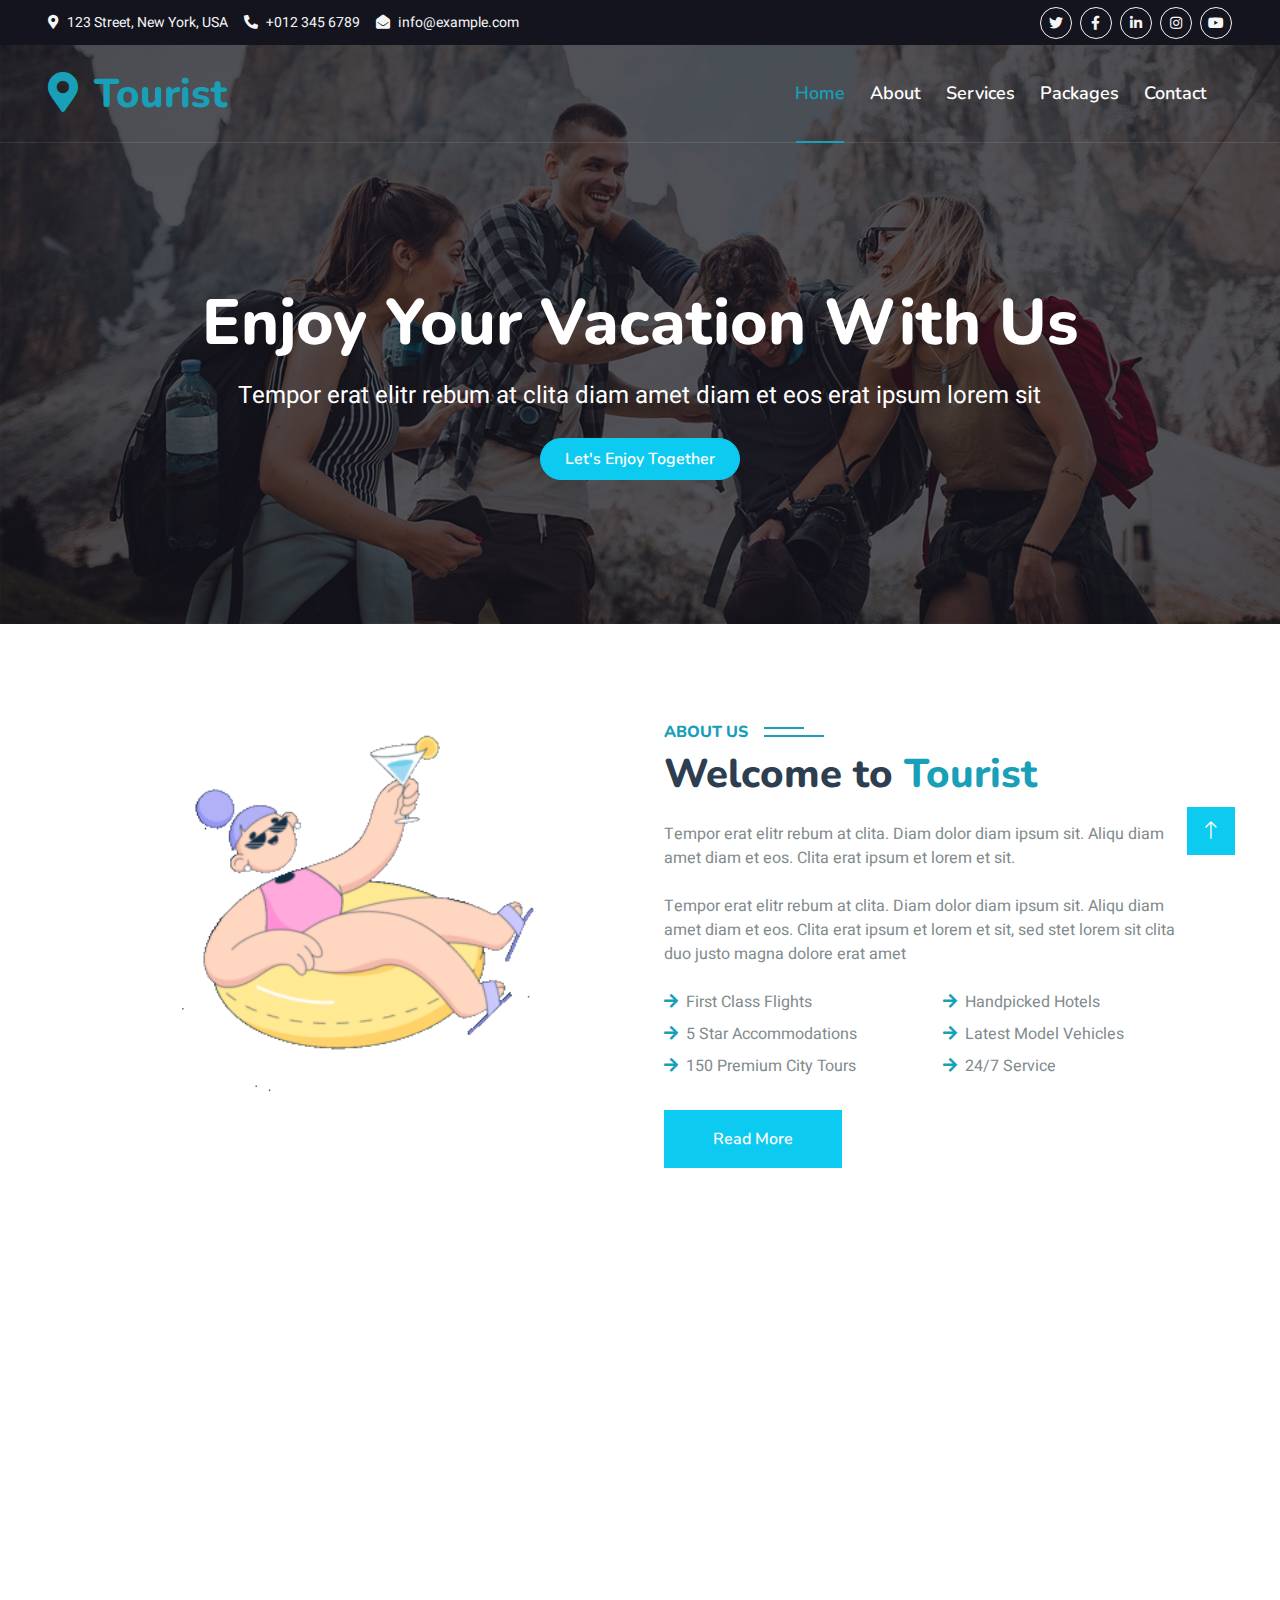
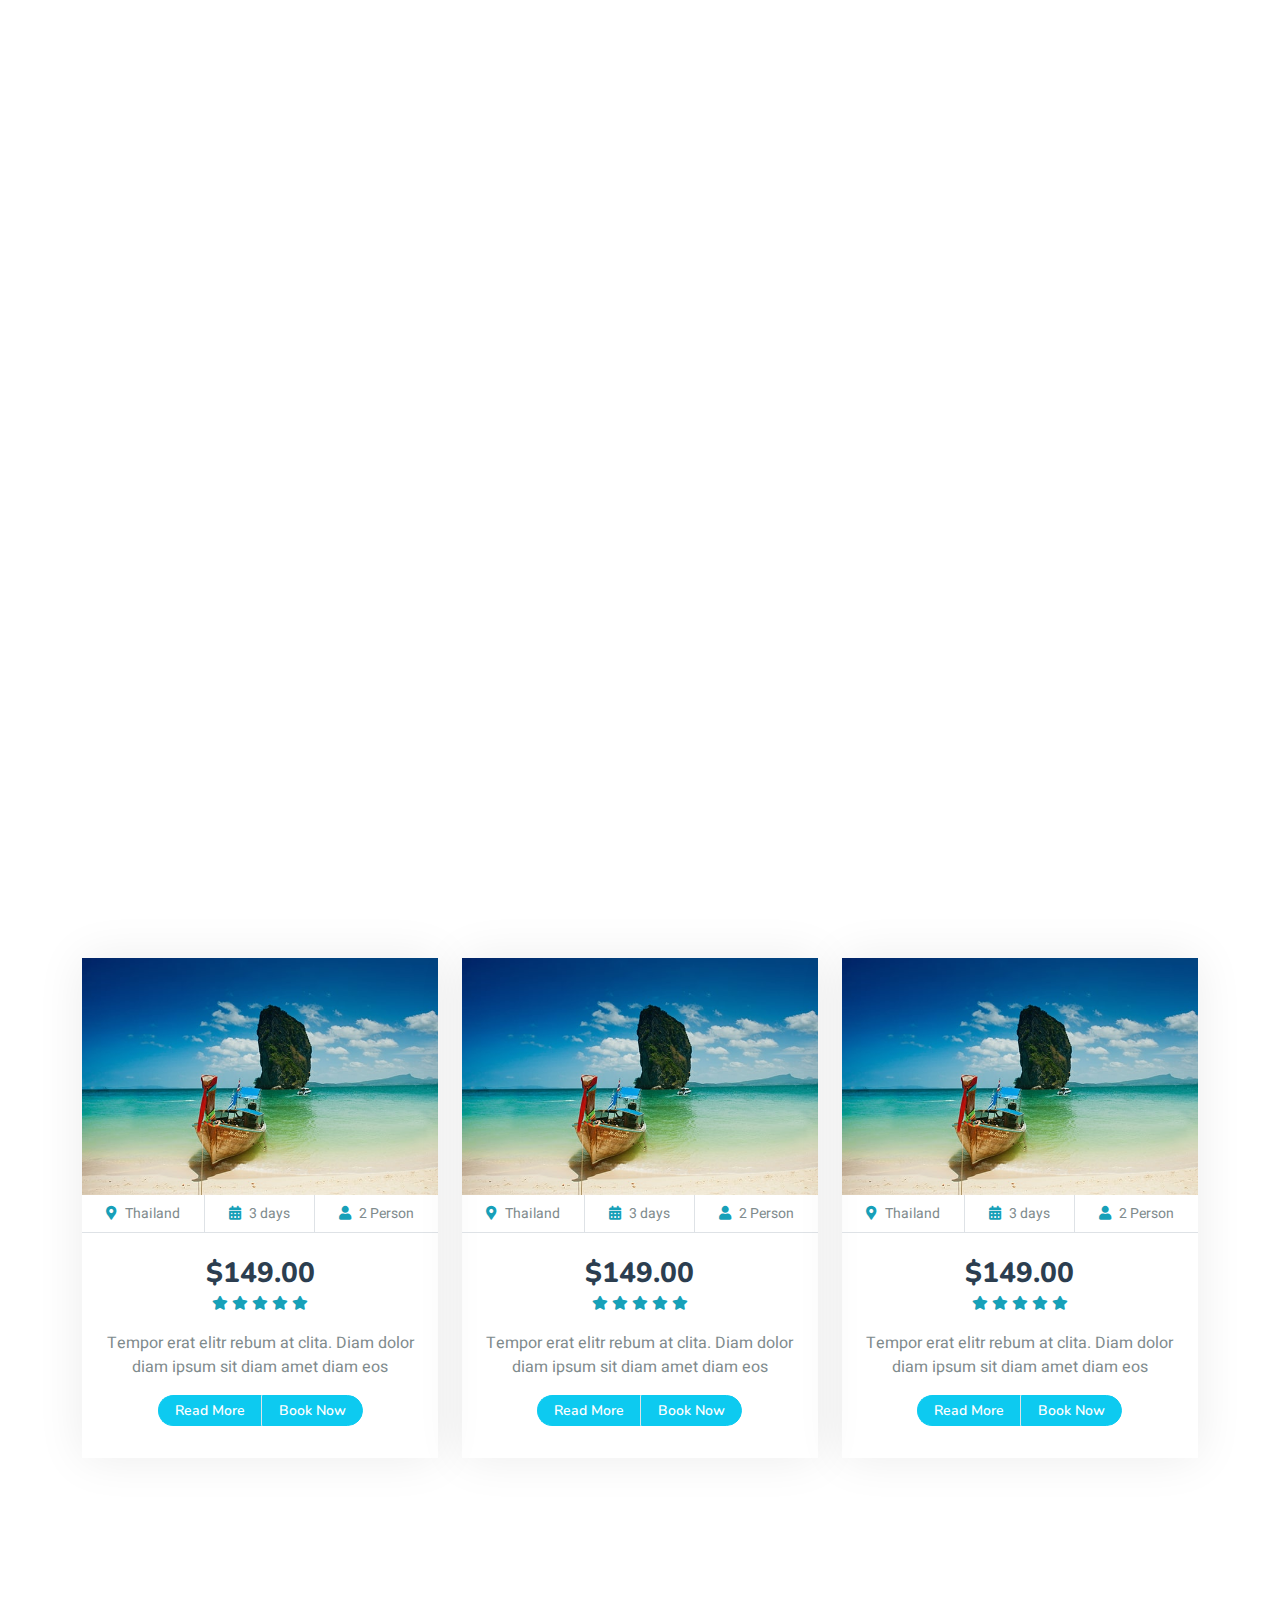
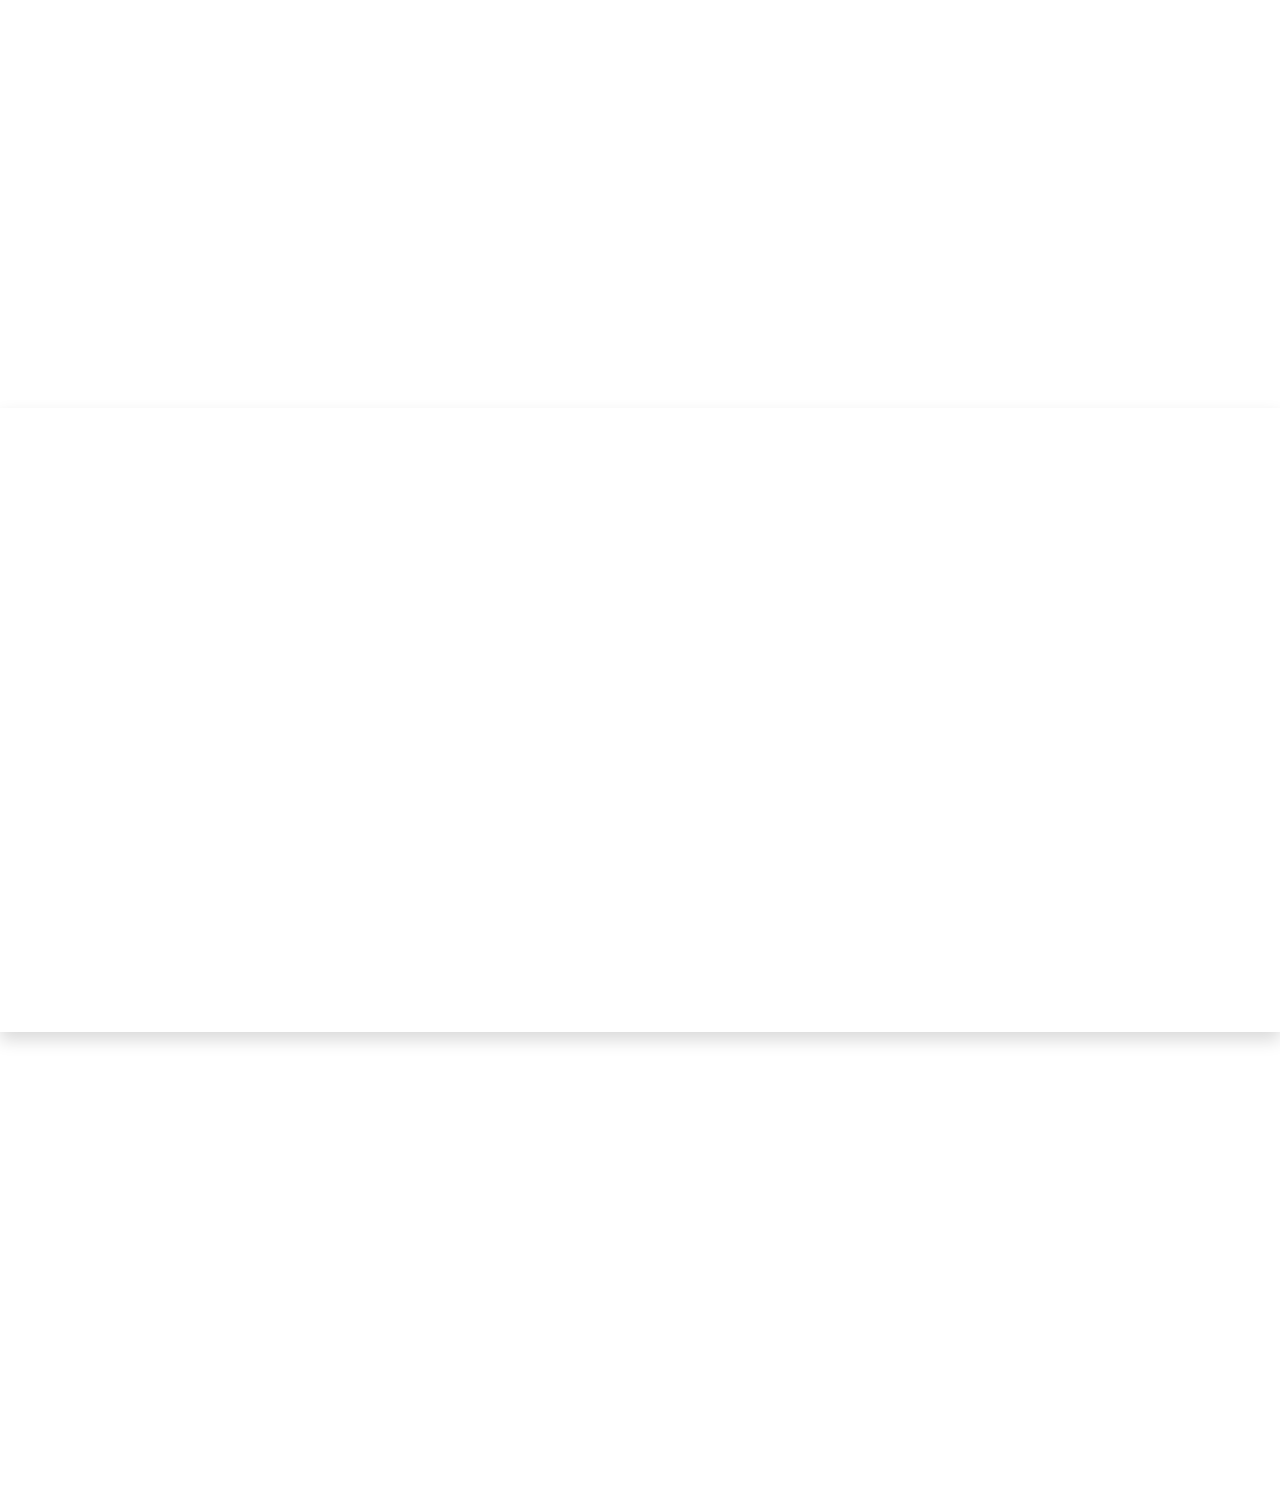
==== commit 8890303e: "updated" ====
--- a/index.html
+++ b/index.html
@@ -136,7 +136,6 @@
             <a href="#package" class="nav-item nav-link">Packages</a>
             <a href="#contact" class="nav-item nav-link">Contact</a>
           </div>
-          <a href="" class="btn btn-primary rounded-pill py-2 px-4">Register</a>
         </div>
       </nav>
 
@@ -152,18 +151,19 @@
                 ipsum lorem sit
               </p>
               <div class="position-relative w-75 mx-auto animated slideInDown">
-                <input
+                <!-- <input
                   class="form-control border-0 rounded-pill w-100 py-3 ps-4 pe-5"
                   type="text"
                   placeholder="Eg: Thailand"
                 />
                 <button
                   type="button"
-                  class="btn btn-primary rounded-pill py-2 px-4 position-absolute top-0 end-0 me-2"
+                  class="btn btn-info text-white rounded-pill py-2 px-4 position-absolute top-0 end-0 me-2"
                   style="margin-top: 7px"
                 >
                   Search
-                </button>
+                </button> -->
+                <a href="#package" class="btn btn-info text-white rounded-pill py-2 px-4">Let's Enjoy Together</a>
               </div>
             </div>
           </div>
@@ -184,7 +184,7 @@
             <div class="position-relative h-100">
               <img
                 class="img-fluid position-absolute w-100 h-100"
-                src="img/about.jpg"
+                src="img/about.gif"
                 alt=""
                 style="object-fit: cover"
               />
@@ -244,7 +244,7 @@
                 </p>
               </div>
             </div>
-            <a class="btn btn-primary py-3 px-5 mt-2" href="">Read More</a>
+            <a class="btn btn-info text-white py-3 px-5 mt-2" href="">Read More</a>
           </div>
         </div>
       </div>
@@ -261,54 +261,6 @@
           <h1 class="mb-5">Our Services</h1>
         </div>
         <div class="row g-4">
-          <div class="col-lg-3 col-sm-6 wow fadeInUp" data-wow-delay="0.1s">
-            <div class="service-item rounded pt-3">
-              <div class="p-4">
-                <i class="fa fa-3x fa-globe text-primary mb-4"></i>
-                <h5>WorldWide Tours</h5>
-                <p>
-                  Diam elitr kasd sed at elitr sed ipsum justo dolor sed clita
-                  amet diam
-                </p>
-              </div>
-            </div>
-          </div>
-          <div class="col-lg-3 col-sm-6 wow fadeInUp" data-wow-delay="0.3s">
-            <div class="service-item rounded pt-3">
-              <div class="p-4">
-                <i class="fa fa-3x fa-hotel text-primary mb-4"></i>
-                <h5>Hotel Reservation</h5>
-                <p>
-                  Diam elitr kasd sed at elitr sed ipsum justo dolor sed clita
-                  amet diam
-                </p>
-              </div>
-            </div>
-          </div>
-          <div class="col-lg-3 col-sm-6 wow fadeInUp" data-wow-delay="0.5s">
-            <div class="service-item rounded pt-3">
-              <div class="p-4">
-                <i class="fa fa-3x fa-user text-primary mb-4"></i>
-                <h5>Travel Guides</h5>
-                <p>
-                  Diam elitr kasd sed at elitr sed ipsum justo dolor sed clita
-                  amet diam
-                </p>
-              </div>
-            </div>
-          </div>
-          <div class="col-lg-3 col-sm-6 wow fadeInUp" data-wow-delay="0.7s">
-            <div class="service-item rounded pt-3">
-              <div class="p-4">
-                <i class="fa fa-3x fa-cog text-primary mb-4"></i>
-                <h5>Event Management</h5>
-                <p>
-                  Diam elitr kasd sed at elitr sed ipsum justo dolor sed clita
-                  amet diam
-                </p>
-              </div>
-            </div>
-          </div>
           <div class="col-lg-3 col-sm-6 wow fadeInUp" data-wow-delay="0.1s">
             <div class="service-item rounded pt-3">
               <div class="p-4">
@@ -494,13 +446,13 @@
                 <div class="d-flex justify-content-center mb-2">
                   <a
                     href="#"
-                    class="btn btn-sm btn-primary px-3 border-end"
+                    class="btn btn-sm btn-info text-white px-3 border-end"
                     style="border-radius: 30px 0 0 30px"
                     >Read More</a
                   >
                   <a
                     href="#"
-                    class="btn btn-sm btn-primary px-3"
+                    class="btn btn-sm btn-info text-white px-3"
                     style="border-radius: 0 30px 30px 0"
                     >Book Now</a
                   >
@@ -543,13 +495,13 @@
                 <div class="d-flex justify-content-center mb-2">
                   <a
                     href="#"
-                    class="btn btn-sm btn-primary px-3 border-end"
+                    class="btn btn-sm btn-info text-white px-3 border-end"
                     style="border-radius: 30px 0 0 30px"
                     >Read More</a
                   >
                   <a
                     href="#"
-                    class="btn btn-sm btn-primary px-3"
+                    class="btn btn-sm btn-info text-white px-3"
                     style="border-radius: 0 30px 30px 0"
                     >Book Now</a
                   >
@@ -592,13 +544,13 @@
                 <div class="d-flex justify-content-center mb-2">
                   <a
                     href="#"
-                    class="btn btn-sm btn-primary px-3 border-end"
+                    class="btn btn-sm btn-info text-white px-3 border-end"
                     style="border-radius: 30px 0 0 30px"
                     >Read More</a
                   >
                   <a
                     href="#"
-                    class="btn btn-sm btn-primary px-3"
+                    class="btn btn-sm btn-info text-white px-3"
                     style="border-radius: 0 30px 30px 0"
                     >Book Now</a
                   >
@@ -798,7 +750,7 @@
                   </div>
                 </div>
                 <div class="col-12">
-                  <button class="btn btn-primary w-100 py-3" type="submit">
+                  <button class="btn btn-info text-white w-100 py-3" type="submit">
                     Send Message
                   </button>
                 </div>
@@ -899,21 +851,8 @@
             </div>
           </div>
           <div class="col-lg-3 col-md-6">
-            <h4 class="text-white mb-3">Newsletter</h4>
-            <p>Dolor amet sit justo amet elitr clita ipsum elitr est.</p>
-            <div class="position-relative mx-auto" style="max-width: 400px">
-              <input
-                class="form-control border-primary w-100 py-3 ps-4 pe-5"
-                type="text"
-                placeholder="Your email"
-              />
-              <button
-                type="button"
-                class="btn btn-primary py-2 position-absolute top-0 end-0 mt-2 me-2"
-              >
-                SignUp
-              </button>
-            </div>
+            <h4 class="text-white mb-3">Powered by <a href="https://sonics.vercel.app" target="_blank" >Sonics</a></h4>
+            <p>Don't be shy to ask questions we are here to help you improve your project !</p>
           </div>
         </div>
       </div>
@@ -926,8 +865,7 @@
 
               <!--/*** This template is free as long as you keep the footer author’s credit link/attribution link/backlink. If you'd like to use the template without the footer author’s credit link/attribution link/backlink, you can purchase the Credit Removal License from "https://htmlcodex.com/credit-removal". Thank you for your support. ***/-->
               Designed By
-              <a class="border-bottom" href="https://sonics.vercel.app" target="_blank" >Sonics</a
-              >
+              <a class="border-bottom" href="https://sonics.vercel.app" target="_blank" >Sonics</a>
             </div>
             <div class="col-md-6 text-center text-md-end">
               <div class="footer-menu">
@@ -944,7 +882,7 @@
     <!-- Footer End -->
 
     <!-- Back to Top -->
-    <a href="#" class="btn btn-lg btn-primary btn-lg-square back-to-top"
+    <a href="#" class="btn btn-lg btn-info text-white btn-lg-square back-to-top"
       ><i class="bi bi-arrow-up"></i
     ></a>
 
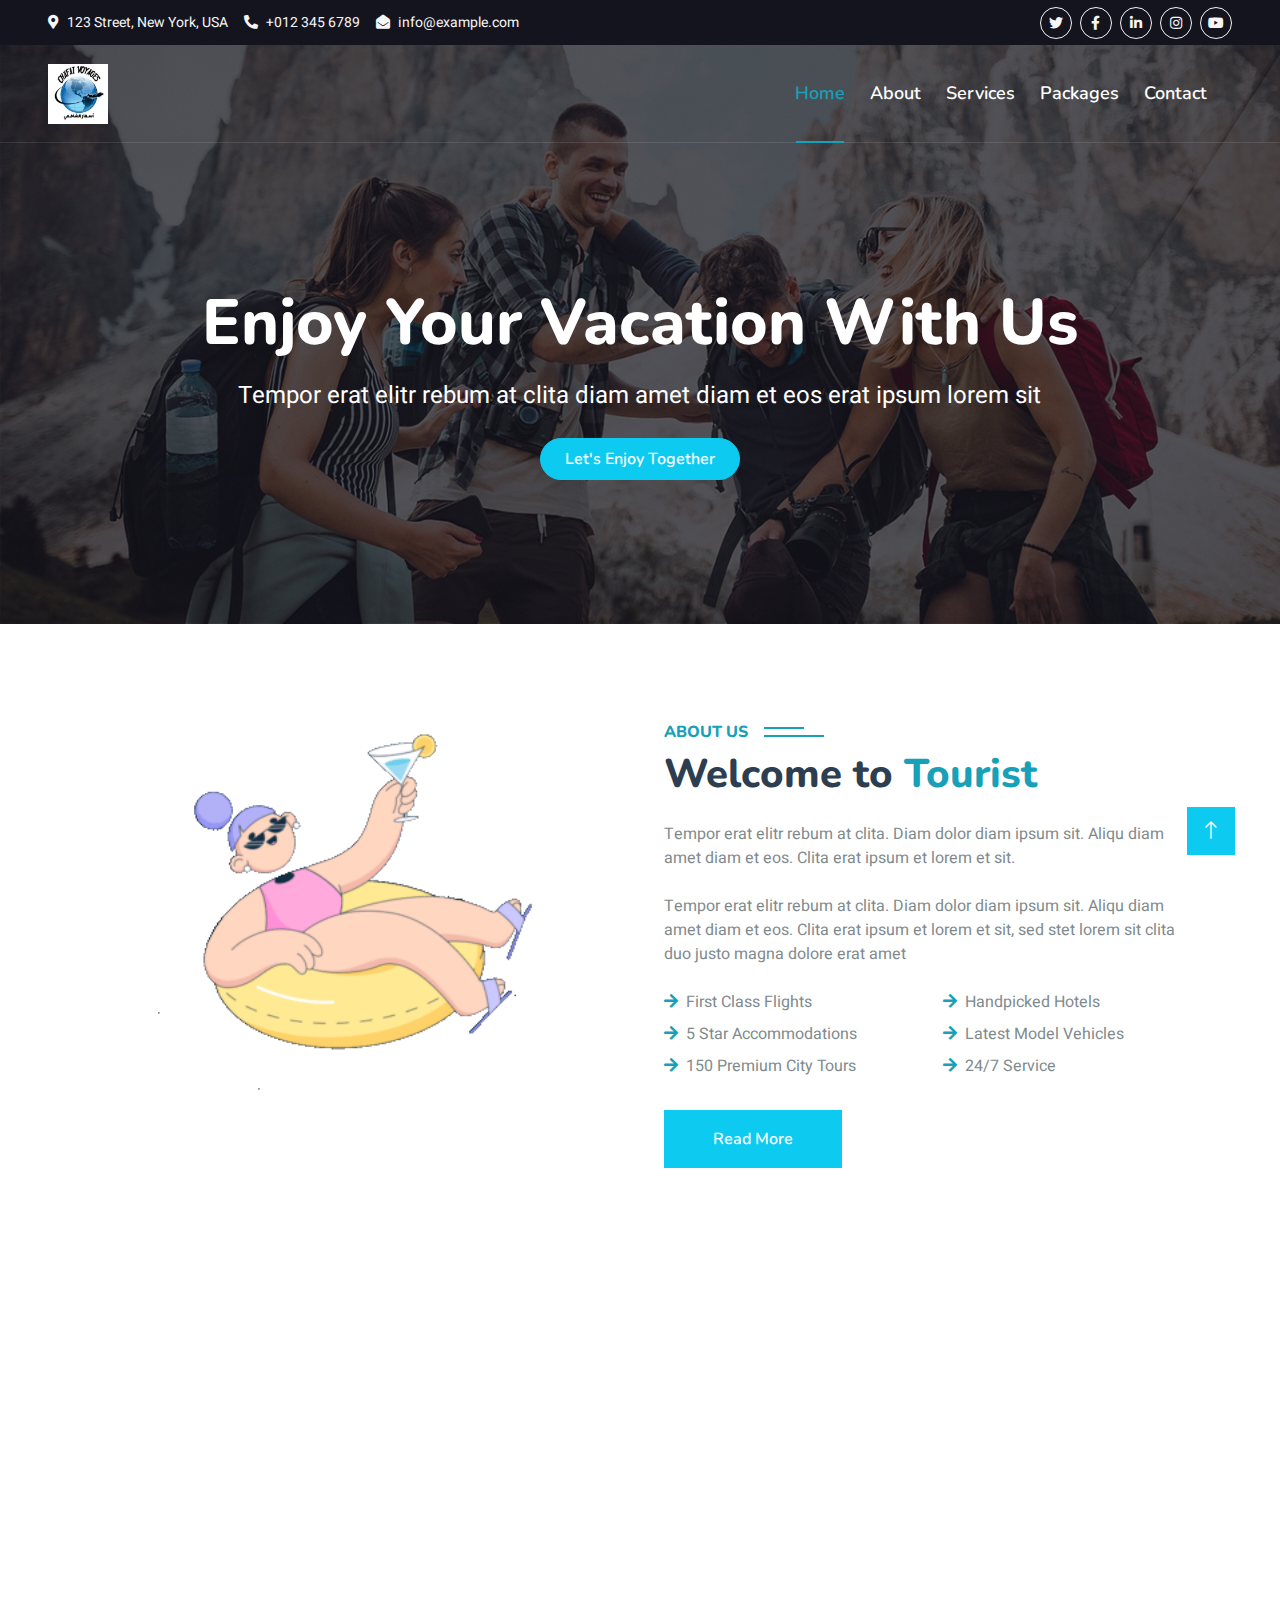
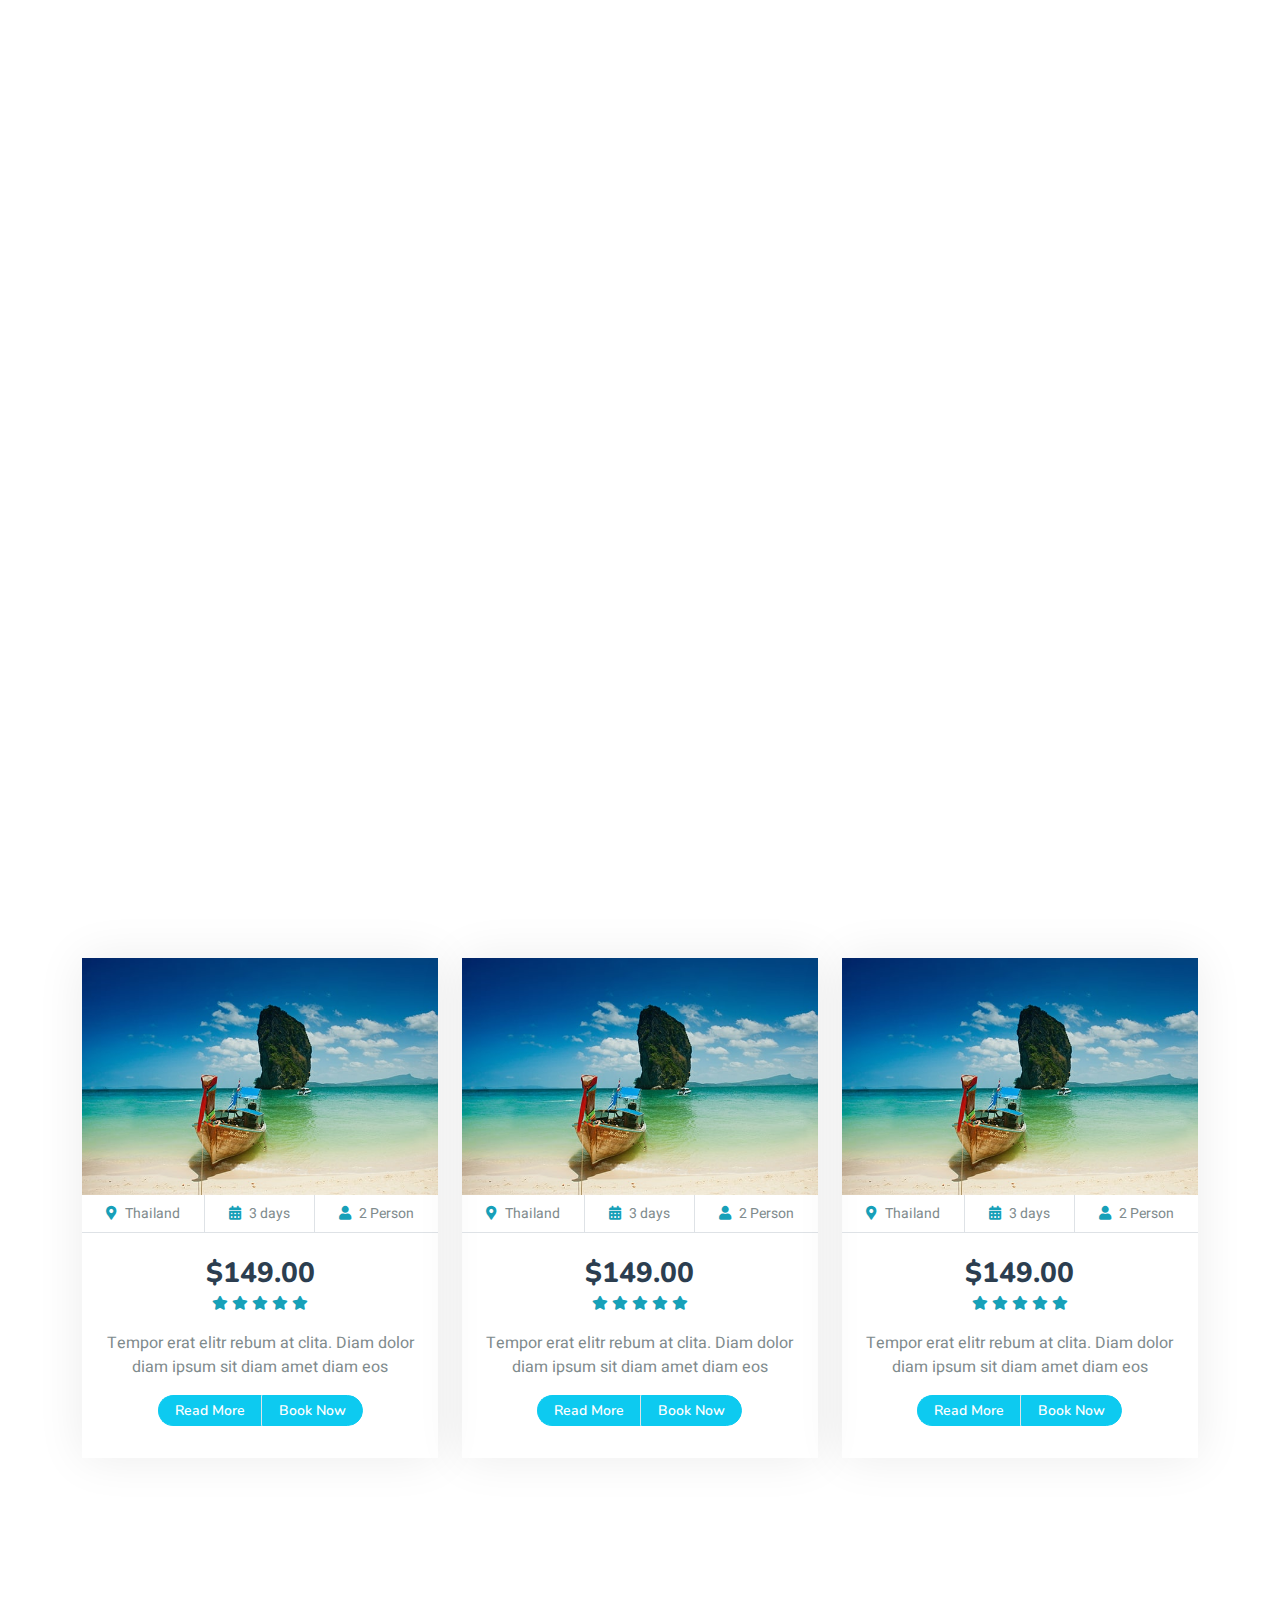
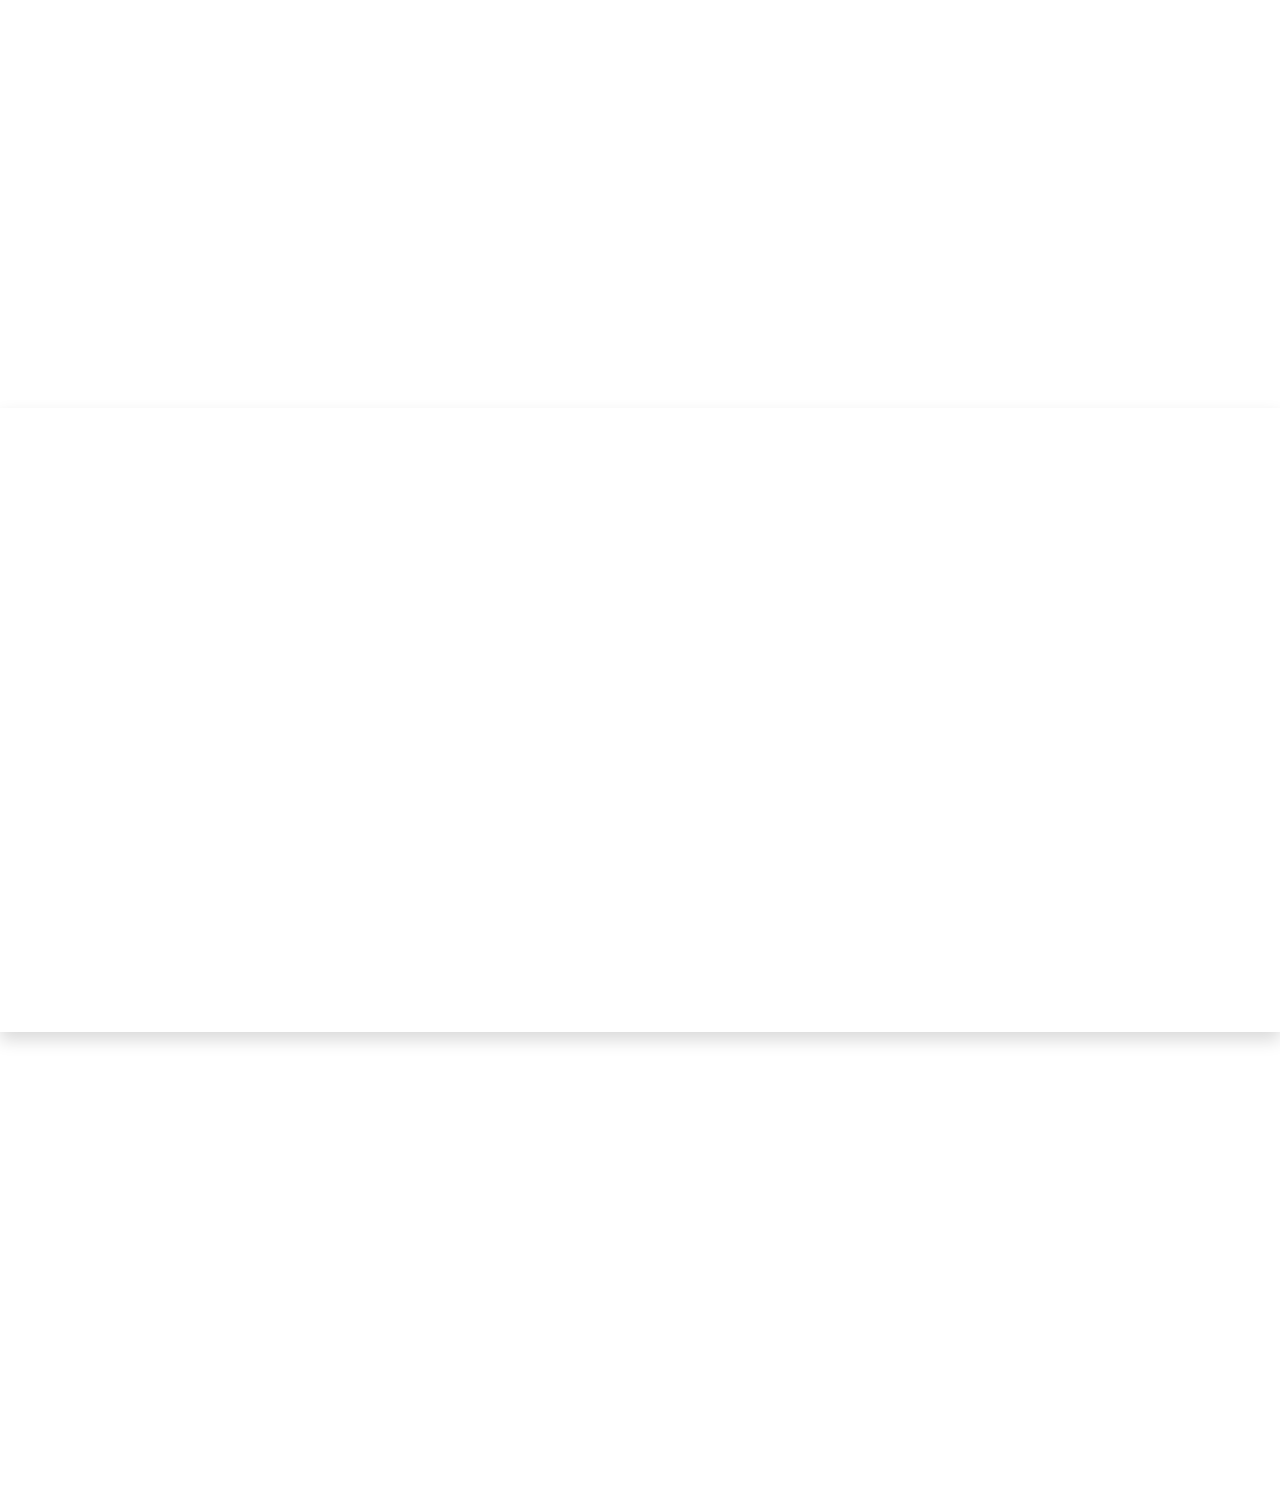
==== commit a54e4883: "test logo" ====
--- a/index.html
+++ b/index.html
@@ -116,7 +116,8 @@
       >
         <a href="" class="navbar-brand p-0">
           <h1 class="text-primary m-0">
-            <i class="fa fa-map-marker-alt me-3"></i>Tourist
+            <!-- <i class="fa fa-map-marker-alt me-3"></i>Tourist -->
+            <img src="img/logo.jpeg" alt="">
           </h1>
           <!-- <img src="img/logo.png" alt="Logo"> -->
         </a>
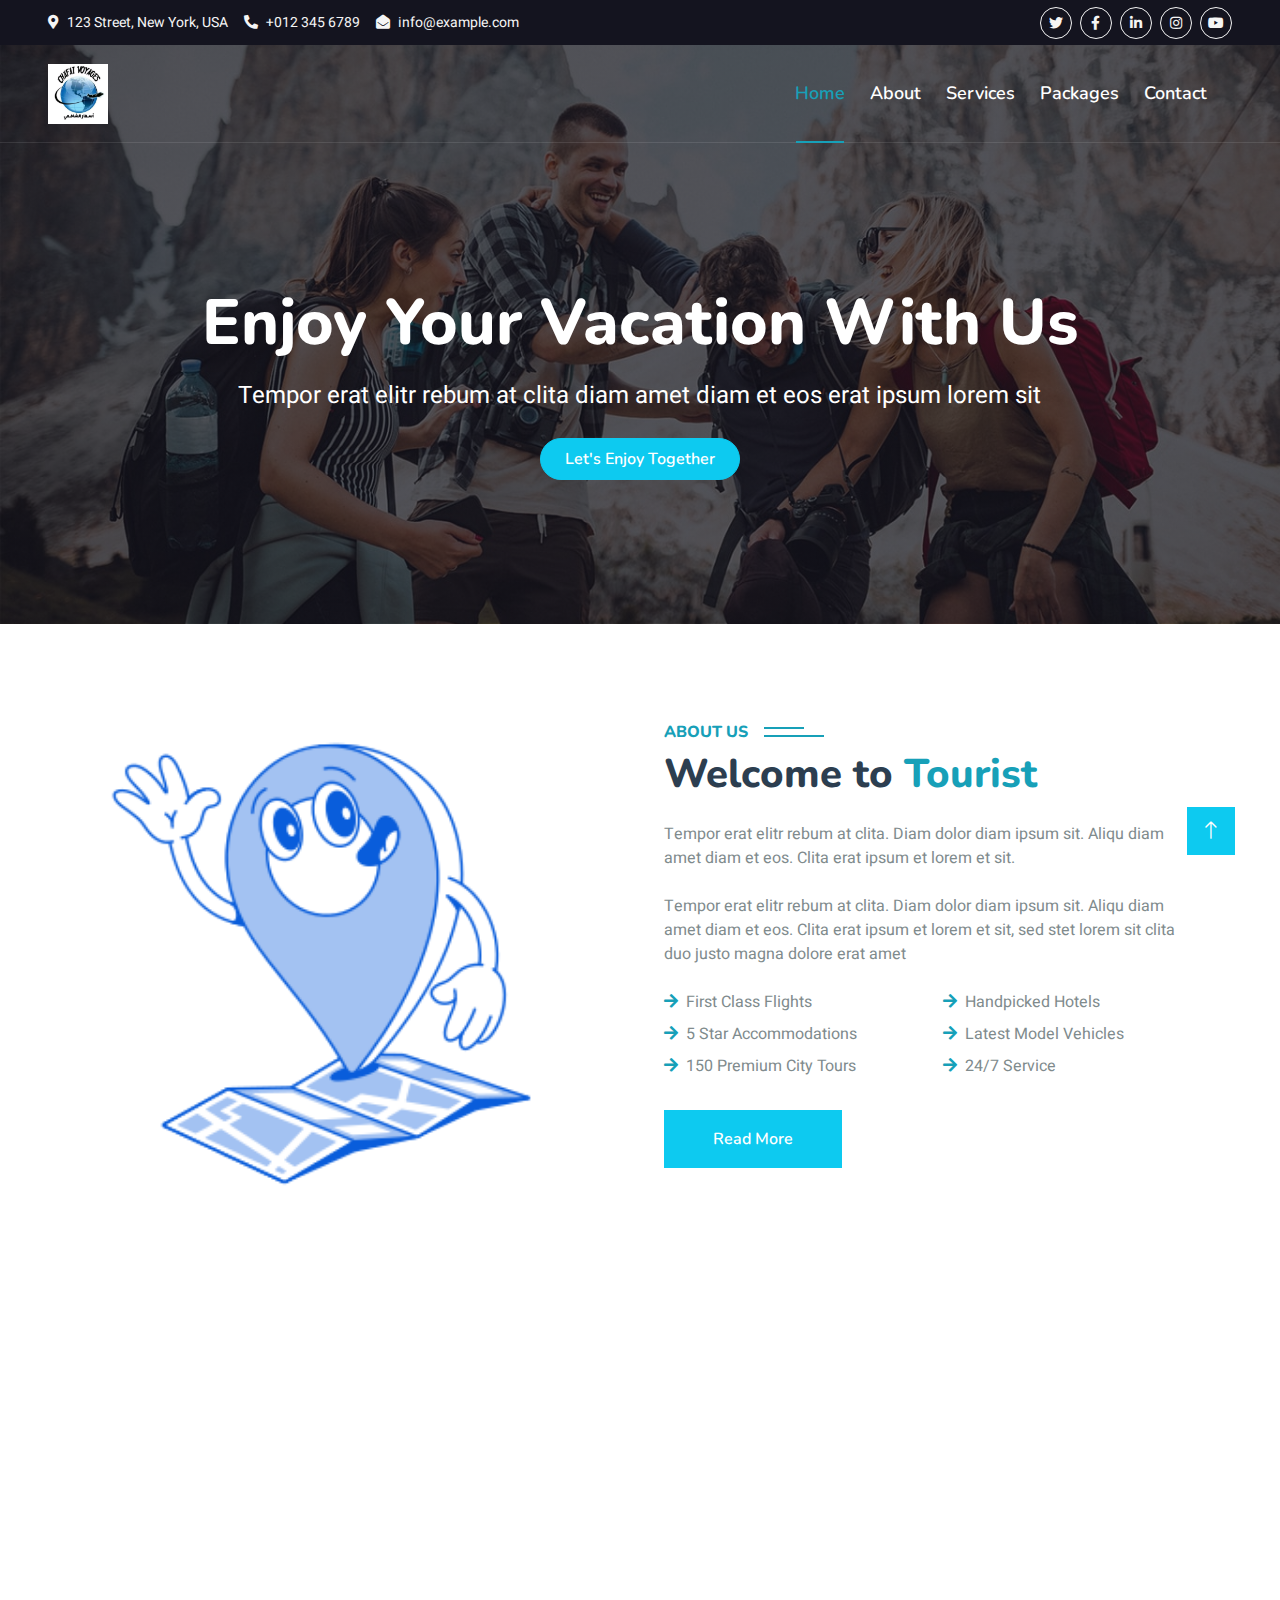
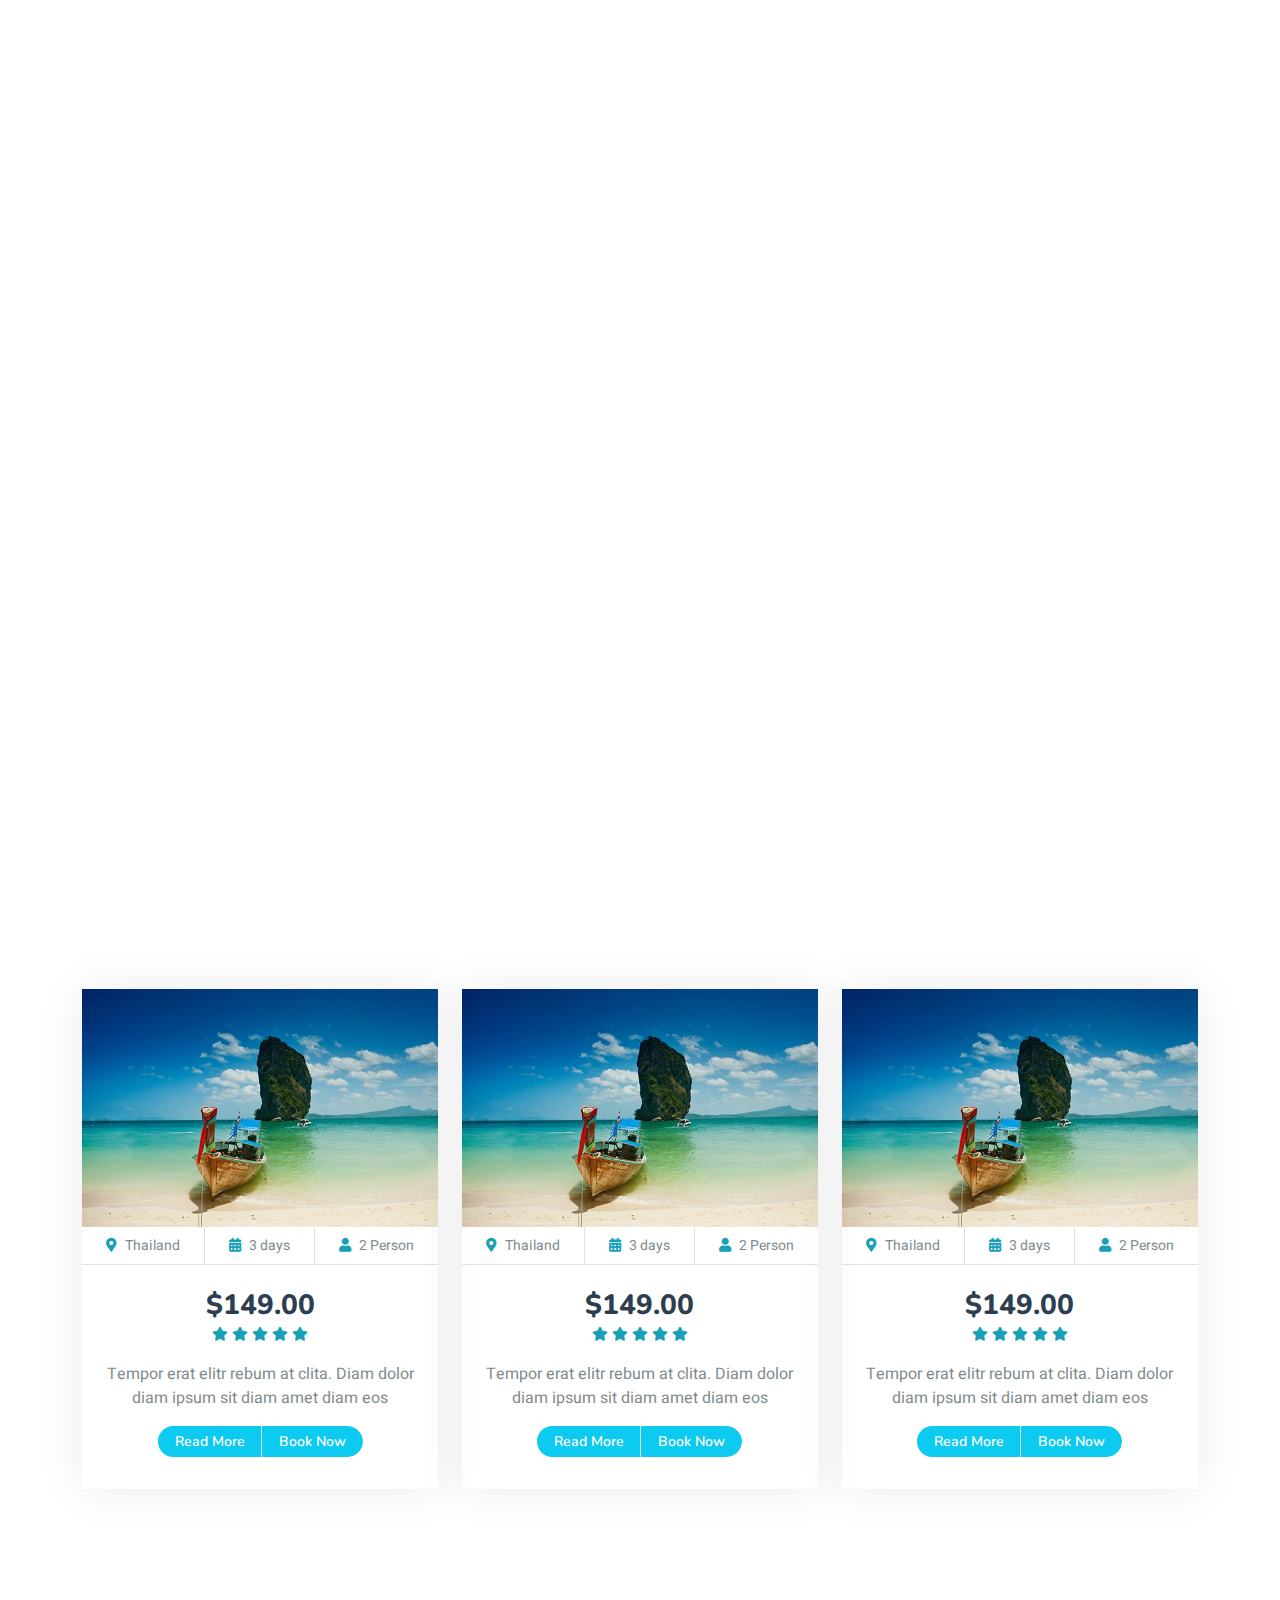
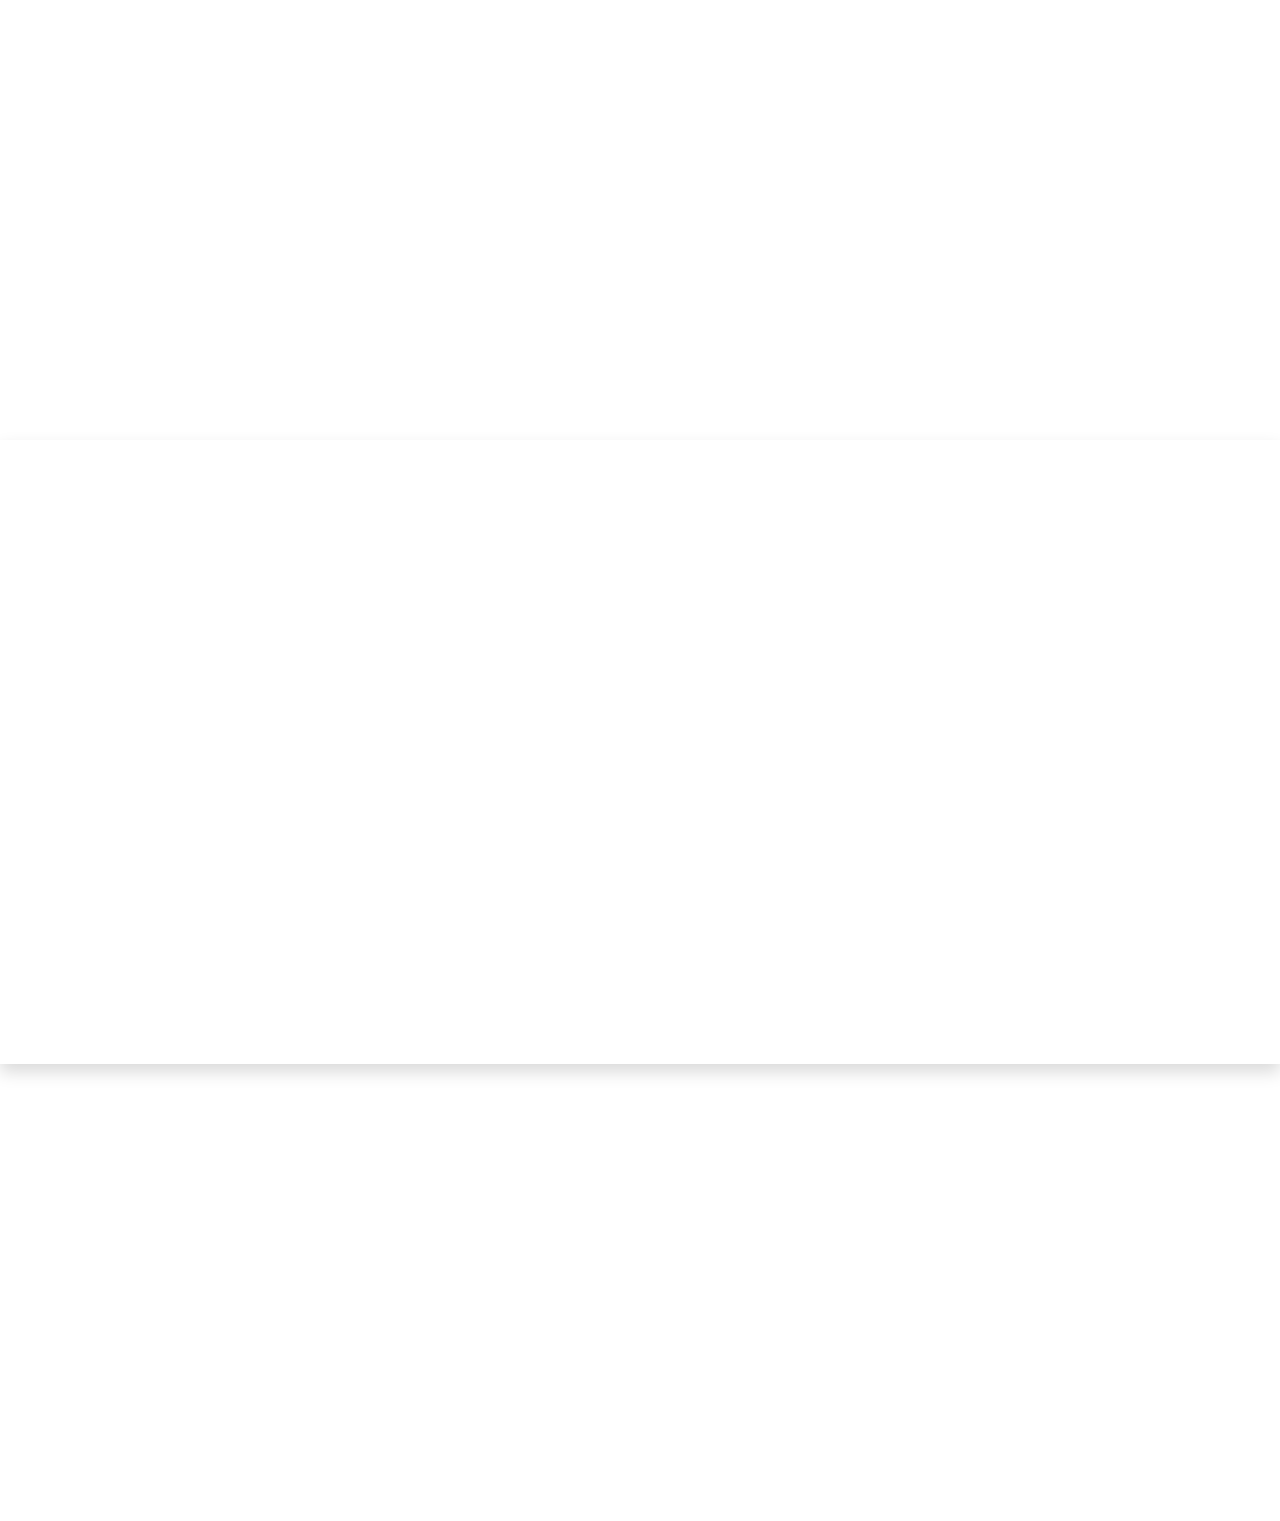
==== commit 7b5f9a8d: "test logo" ====
--- a/index.html
+++ b/index.html
@@ -184,8 +184,8 @@
           >
             <div class="position-relative h-100">
               <img
-                class="img-fluid position-absolute w-100 h-100"
-                src="img/about.gif"
+                class="img-fluid abt"
+                src="img/handy.png"
                 alt=""
                 style="object-fit: cover"
               />
--- a/css/style.css
+++ b/css/style.css
@@ -225,6 +225,13 @@
 .section-title.text-start::after {
     width: calc(100% + 60px);
     left: 0;
+}
+
+/*** About ***/
+
+.abt{
+    height: 30rem;
+    width: 30rem;
 }
 
 
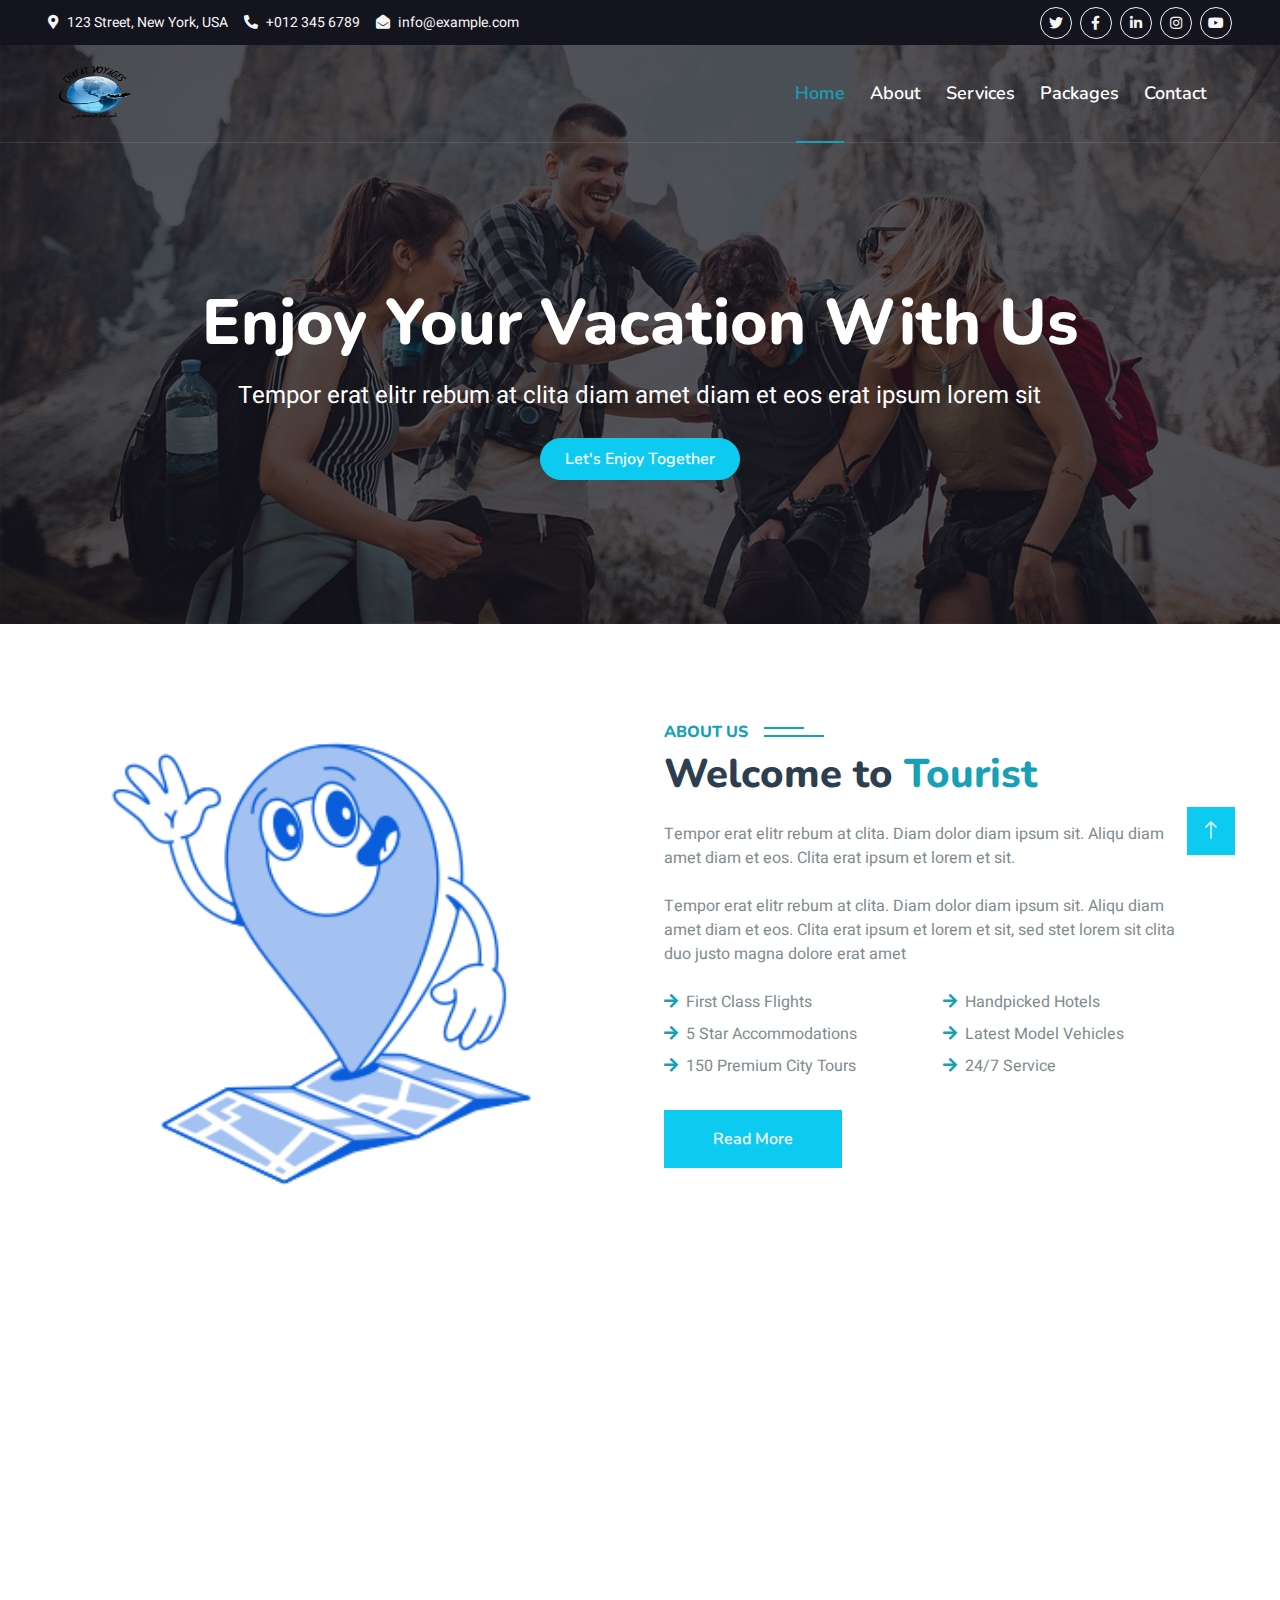
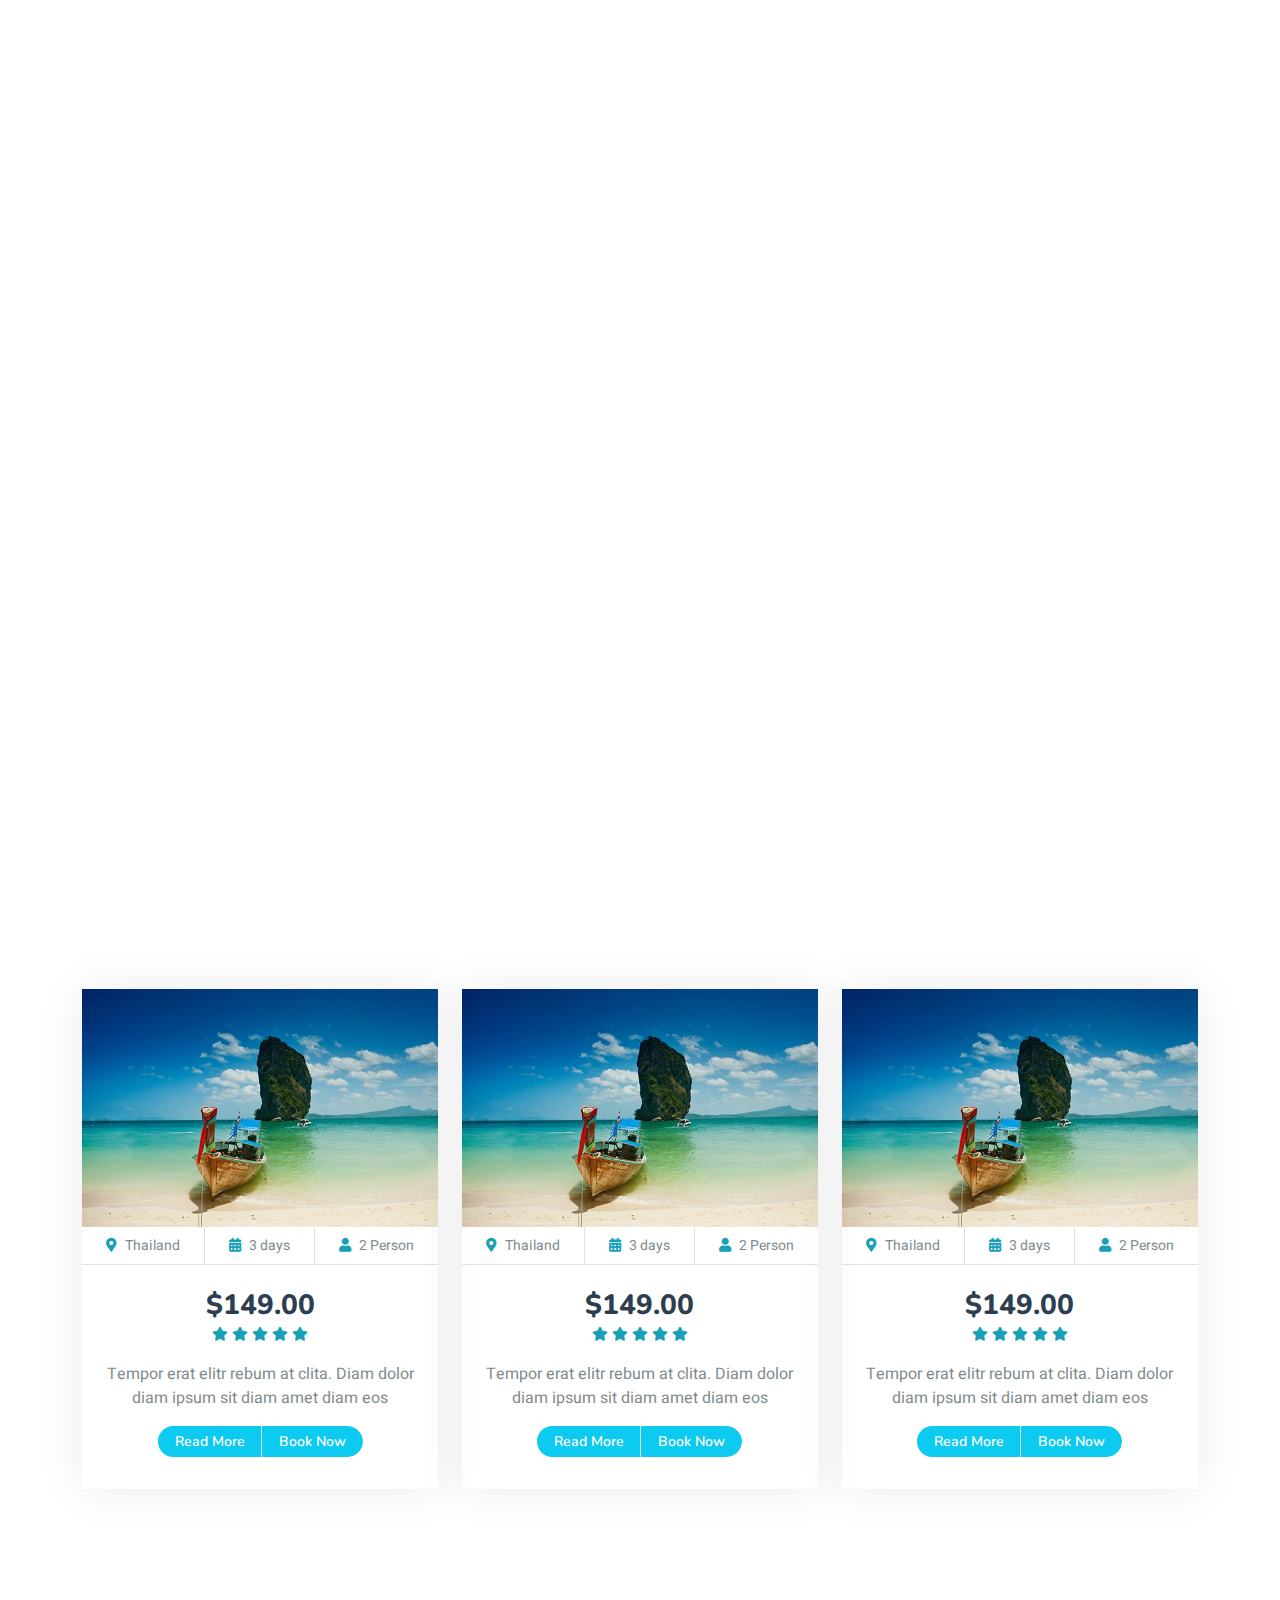
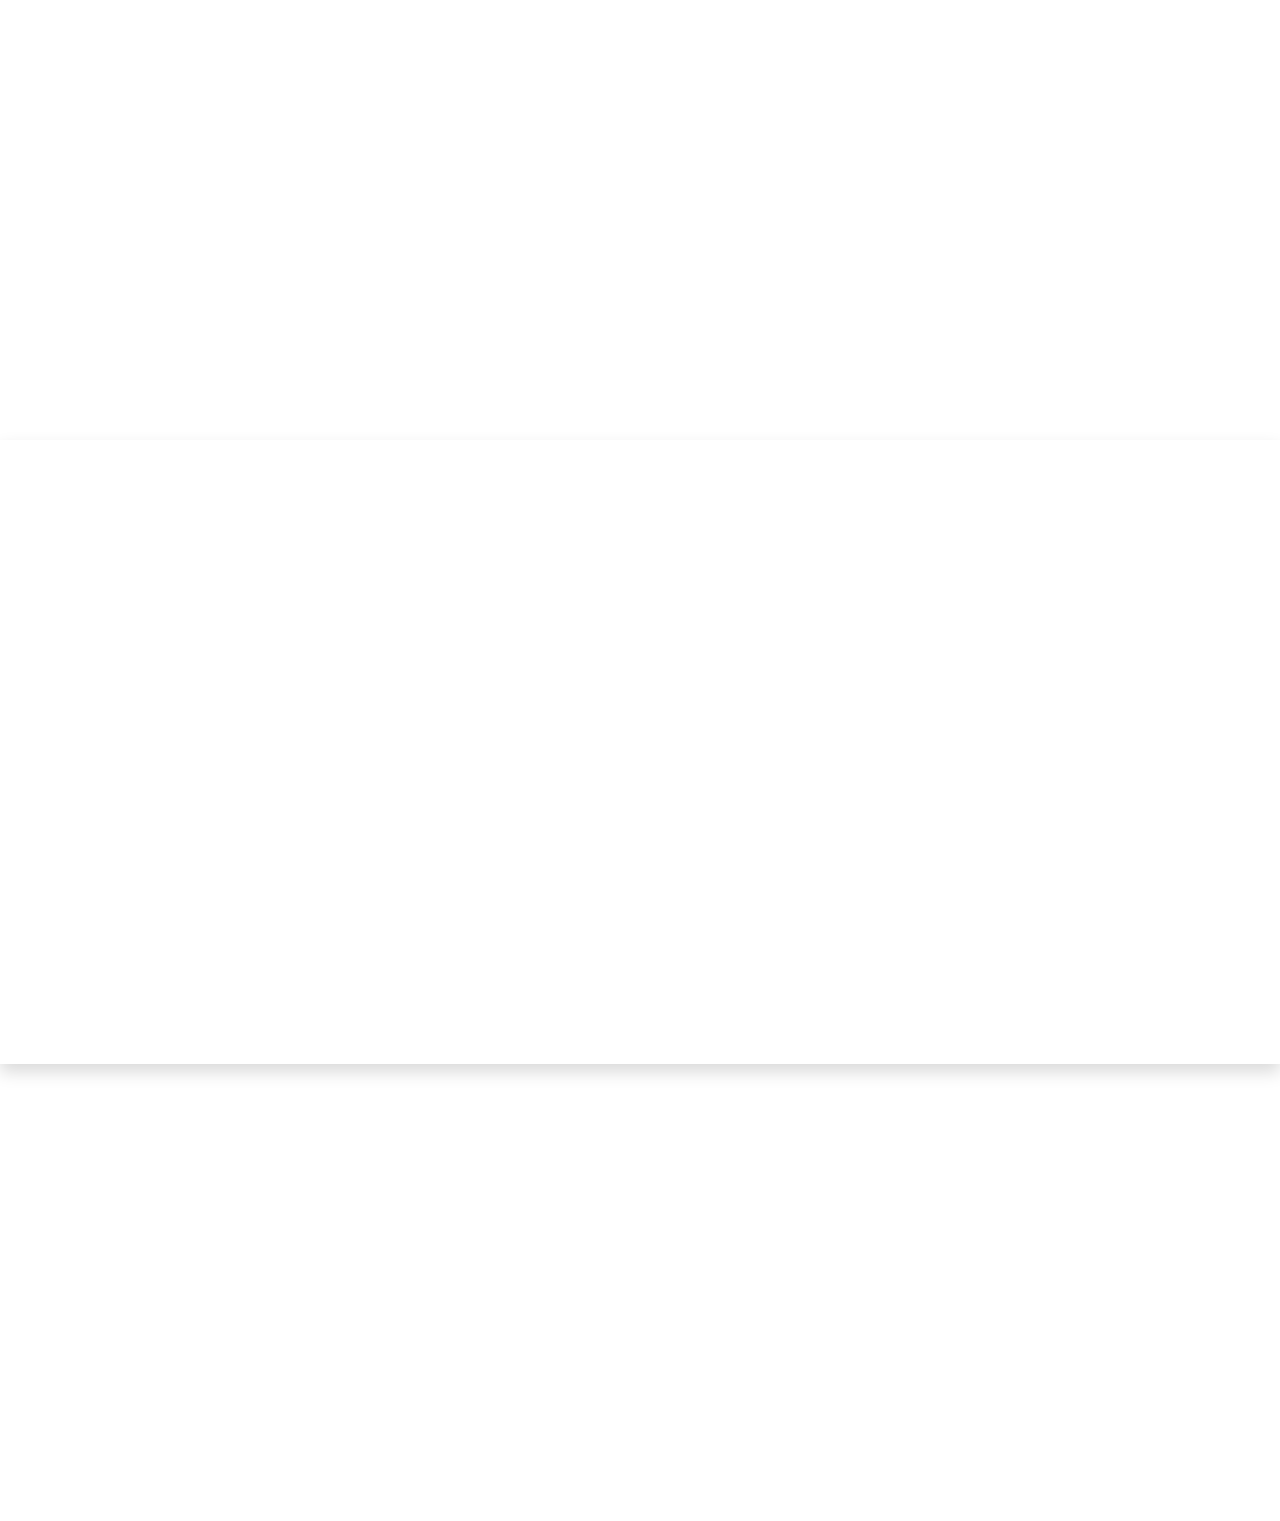
==== commit 7b9473f7: "test logo" ====
--- a/index.html
+++ b/index.html
@@ -115,10 +115,10 @@
         class="navbar navbar-expand-lg navbar-light px-4 px-lg-5 py-3 py-lg-0"
       >
         <a href="" class="navbar-brand p-0">
-          <h1 class="text-primary m-0">
+          <!-- <h1 class="text-primary m-0"> -->
             <!-- <i class="fa fa-map-marker-alt me-3"></i>Tourist -->
-            <img src="img/logo.jpeg" alt="">
-          </h1>
+            <img src="img/logo.png" class="logo">
+          <!-- </h1> -->
           <!-- <img src="img/logo.png" alt="Logo"> -->
         </a>
         <button
--- a/css/style.css
+++ b/css/style.css
@@ -232,6 +232,11 @@
 .abt{
     height: 30rem;
     width: 30rem;
+}
+
+.logo{
+    height: 75px;
+    width: 90px;
 }
 
 
